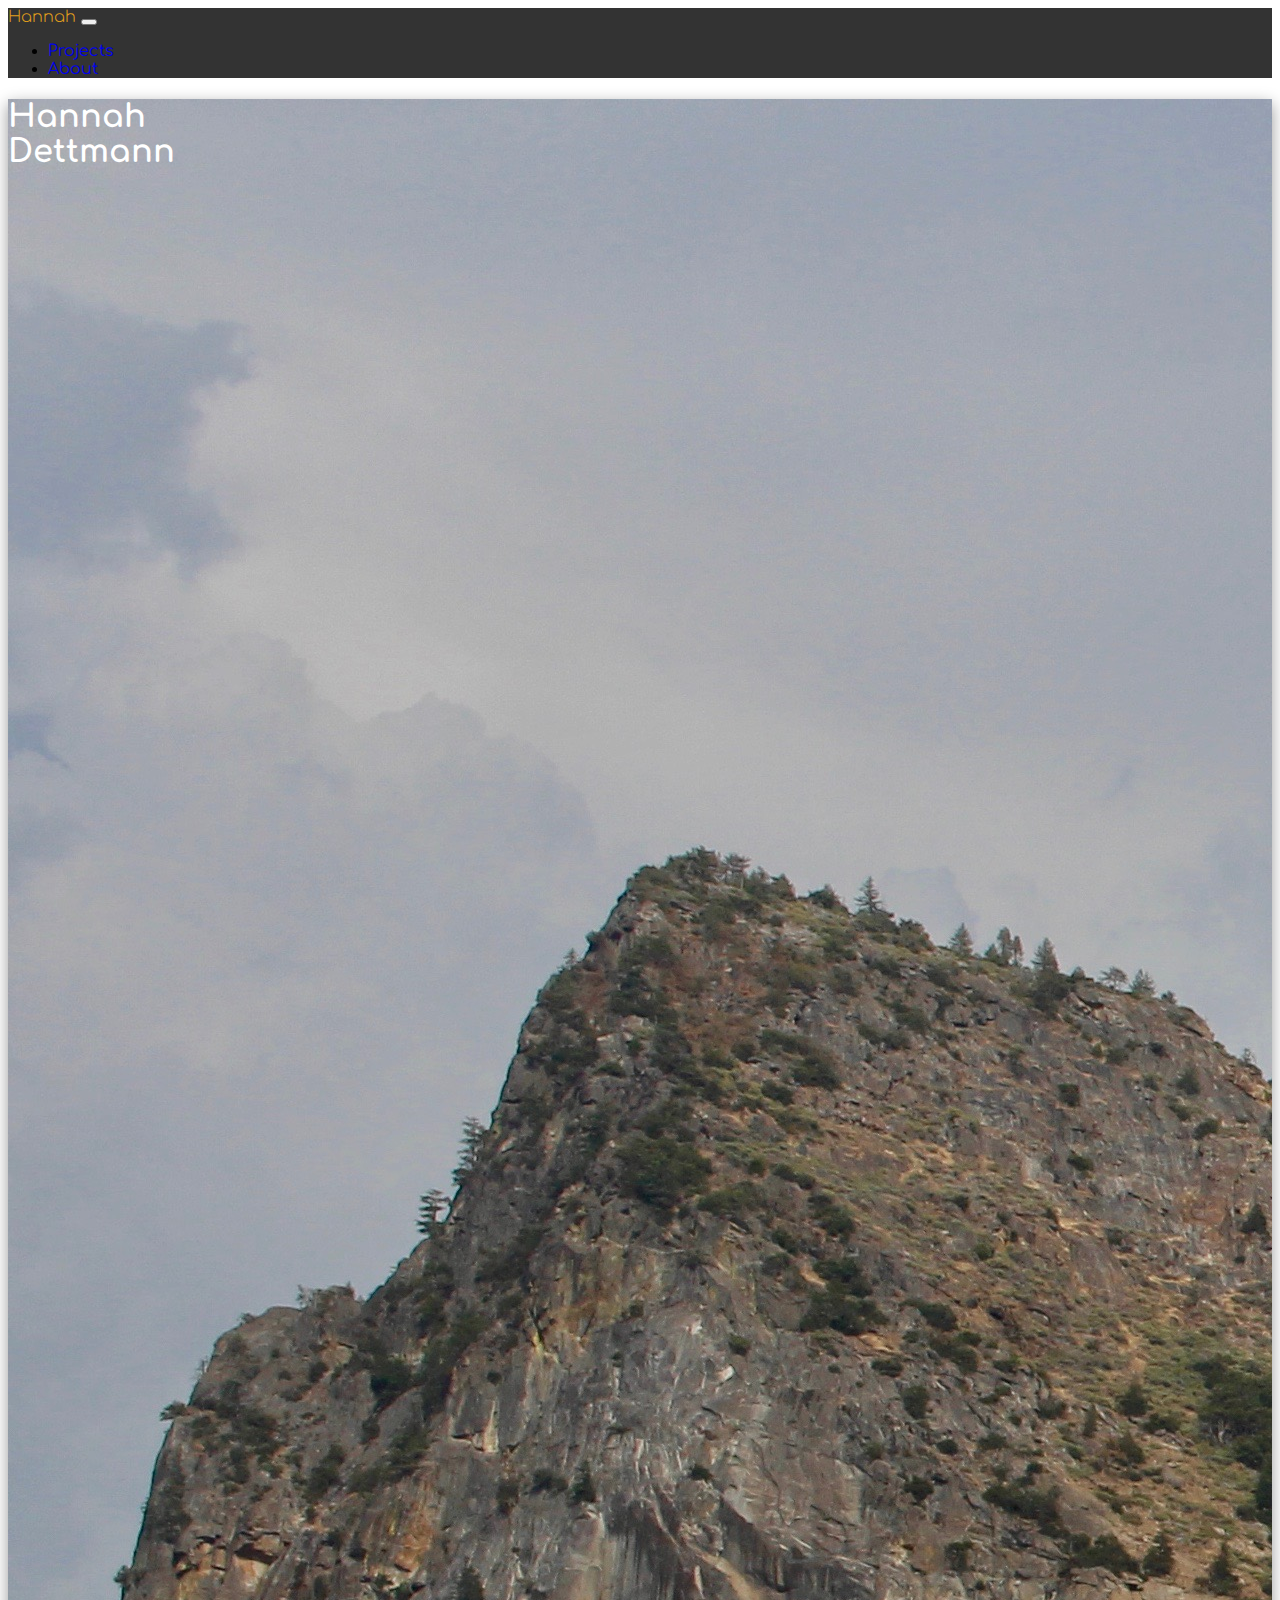
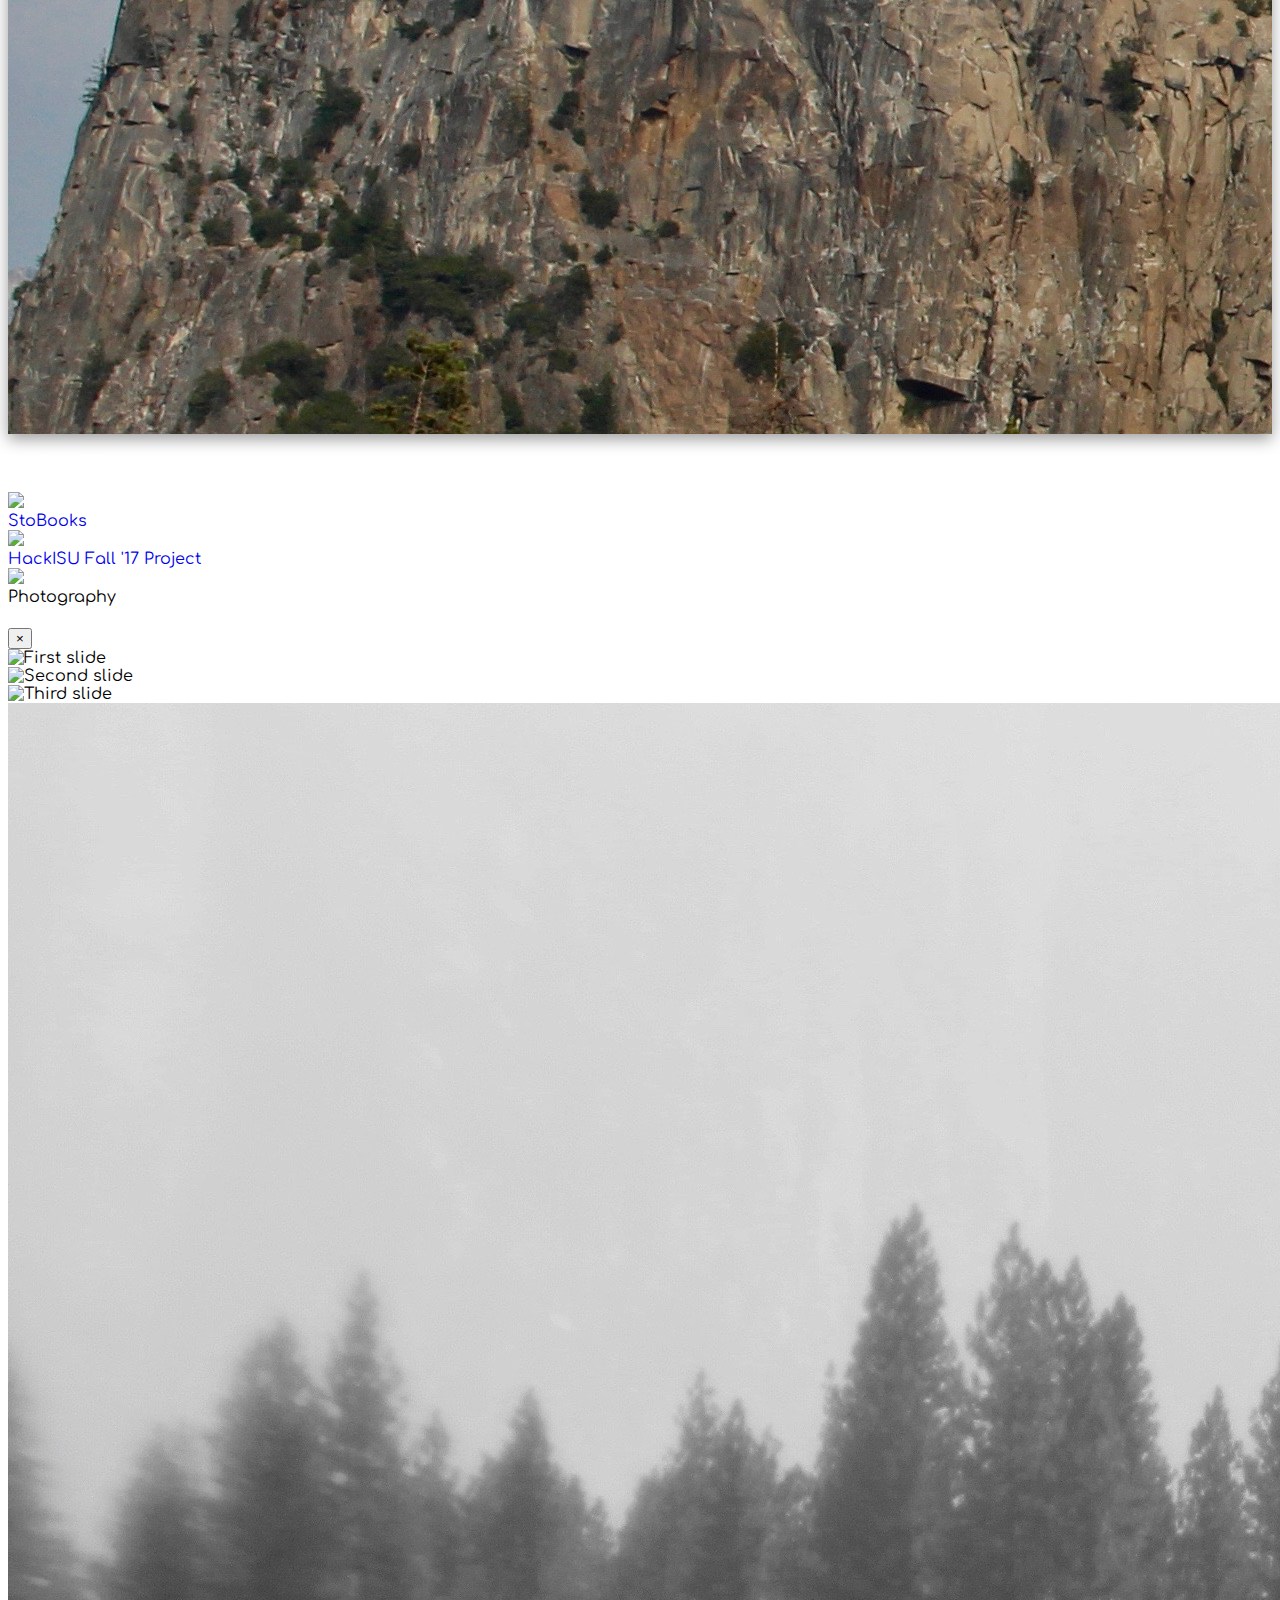
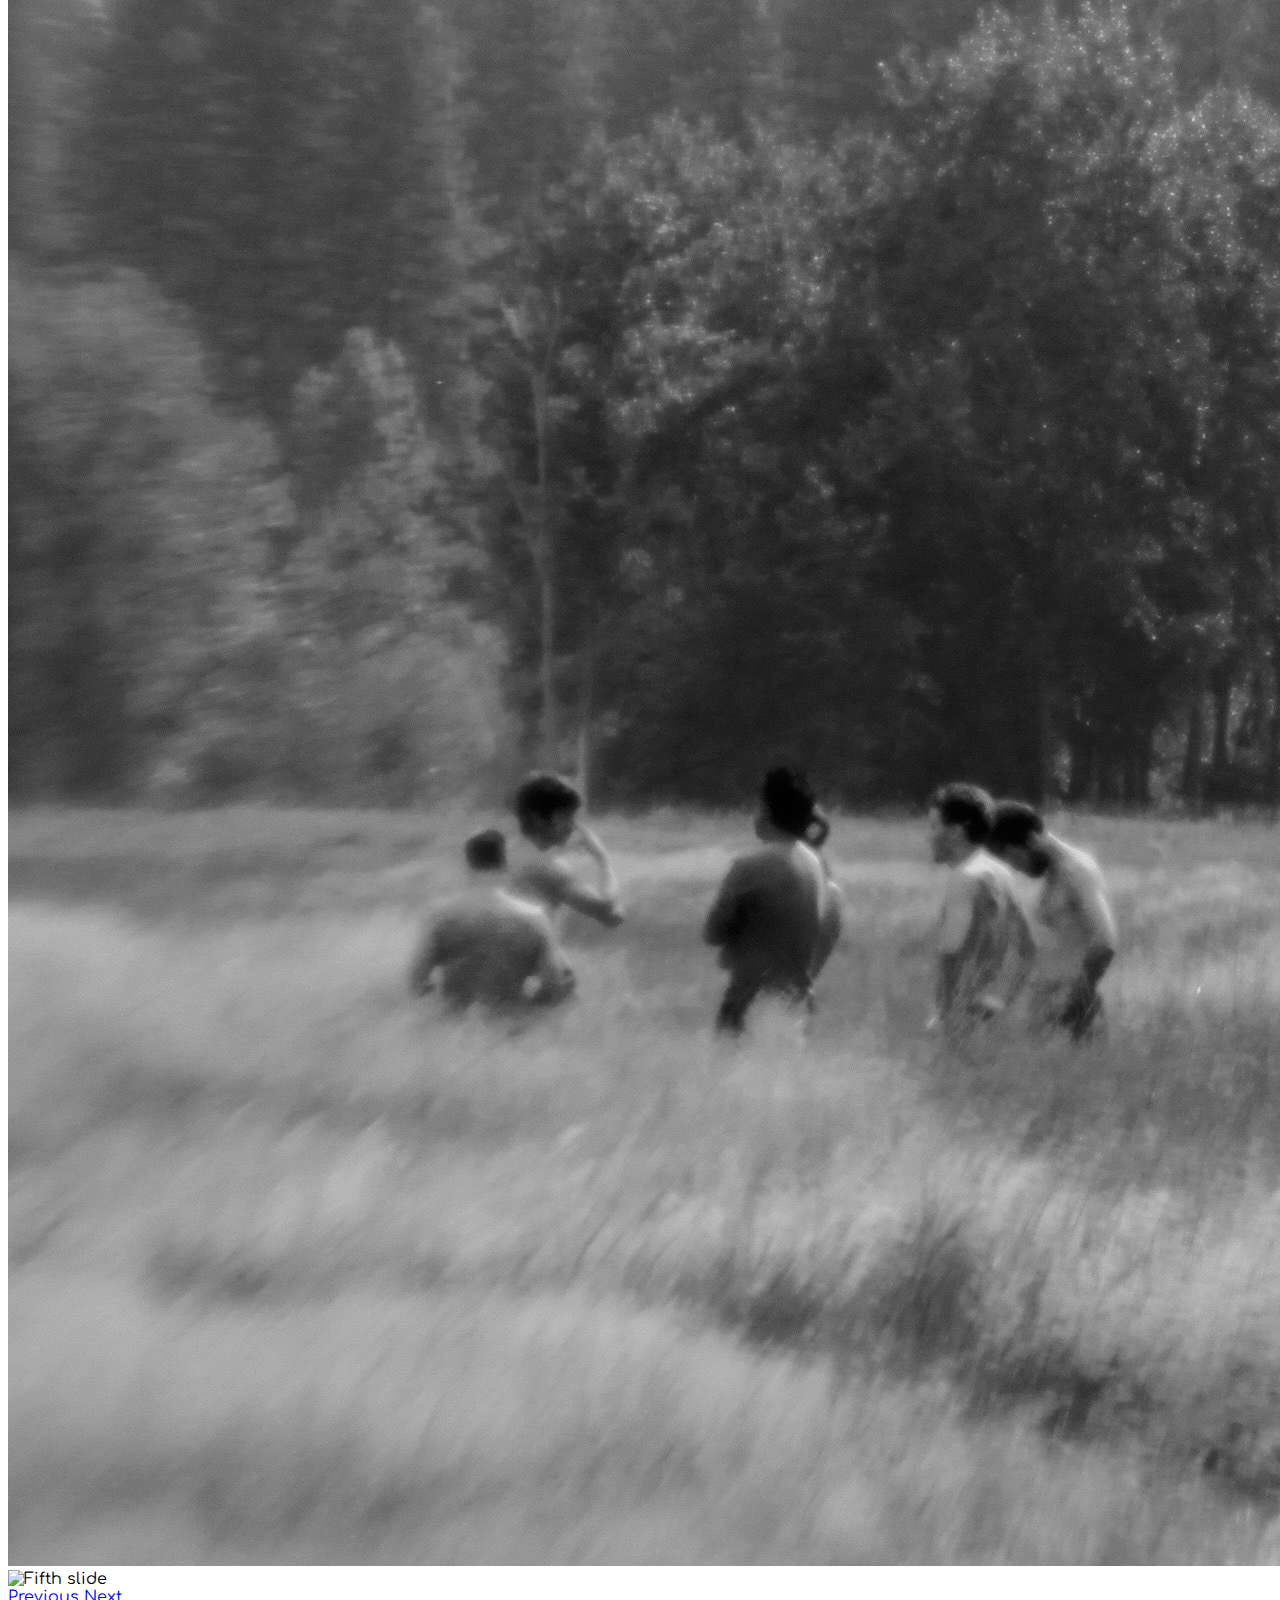
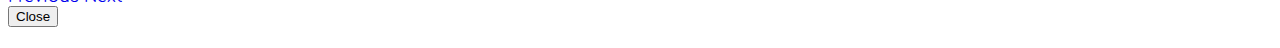
==== index.html @ 30270872 "updated header" ====
<!DOCTYPE html>
<html lang = "en">
  <head>
    <!--Browser tab-->
    <link rel=icon href="resources/img/mt.jpg"  type="image/png">
    <title>Hannah Dettmann</title>
    <!--Meta ish-->
    <meta charset="utf-8">
    <meta name="viewport" content="width=device-width, initial-scale=1, shrink-to-fit=no">
    <meta name="description" content="">
    <meta name="author" content="Hannah Dettmann">

    <!--Bootstrap-->
    <link rel="stylesheet" href="https://maxcdn.bootstrapcdn.com/bootstrap/4.0.0-beta.2/css/bootstrap.min.css" integrity="sha384-PsH8R72JQ3SOdhVi3uxftmaW6Vc51MKb0q5P2rRUpPvrszuE4W1povHYgTpBfshb" crossorigin="anonymous">
    <!--Google Fonts-->
        <link href="https://fonts.googleapis.com/css?family=Comfortaa:300,400" rel="stylesheet">
        <link href="https://fonts.googleapis.com/css?family=Roboto:100,300" rel="stylesheet">
        <link href="https://fonts.googleapis.com/css?family=Josefin+Slab" rel="stylesheet">
        <link href="https://fonts.googleapis.com/css?family=Pacifico" rel="stylesheet">
    <!--Custom styles-->
    <link href="resources/css/style.css" rel="stylesheet" type="text/css">
  </head>


<!--Navigation-->
    <nav class = "navbar navbar-expand-lg navbar-dark sticky-top">
      <a class = "navbar-brand js-scroll-trigger com" href = "#"><span class = "ole">Hannah</span></a>
      <button class="navbar-toggler" type ="button" data-toggle = "collapse" data-target="#navBarResponsive">
        <span class = "navbar-toggler-icon"></span>
      </button>

        <div class="collapse navbar-collapse" id="navBarResponsive">
          <ul class = "navbar-nav mr-auto">
            <li class = "nav-item js-scroll-trigger">
              <a class = "nav-link " href = "#section_two">Projects</a>
            </li>
            <li class = "nav-item js-scroll-trigger">
              <a class = "nav-link" href = "#section_three">About</a>
            </li>
            <!--<li class = "nav-item main-nav">
              <a class = "nav-link js-scroll-trigger" href = "#">Sign in</a>
            </li>
            <li class="nav-item dropdown">
              <a class="nav-link dropdown-toggle" href="#" id="navbarDropdown" role="button" data-toggle="dropdown">
          Account
              </a>
              <div class="dropdown-menu" aria-labelledby="navbarDropdown">
                <a class="dropdown-item js-scroll-trigger cd-signin" href="#0">Profile</a>
                <a class="dropdown-item js-scroll-trigger" href="#">Settings</a>
                <div class="dropdown-divider"></div>
                <a class="dropdown-item js-scroll-trigger" href="#">Logout</a>
              </div>
              </li>
          </ul>
          <form class="form-inline my-2 my-lg-0">
            <input class="form-control mr-sm-2" type="search" placeholder="Search books">
            <button class="btn btn-outline-warning my-2 my-sm-0" type="submit">Search</button>
          </form> -->
      </div>
    </nav>
<!--Section one-->
<header id = "masthead">
  <div class = "container">
    <div class = "row">
      <div class = "col-12">
        <h1 class = "display-4 text-center pt-4"><span class = "display-3">Hannah</span> <br /><span class="display-3">Dettmann</span></h1>
        <p class = " text-center rob py-3">
          <!--Textbook exchange made easy. <br /> Search it. Find it. Buy it.<br /> Repeat. -->
        </p>
      </div>
    </div>
  </div>
</header>
<!--Section two-->
    <section id ="section_two">
      <div class = "container">
        <h3 class = "text-center pt-5 pb-3 white-text" id = "library">Project Library</h3>
        <!--<div class = "col-12 col-md-4 pt-4">
            <ul class = "list-unstyled list-inline"> -->
              <li class = "list-inline-item py-3">
                <a href = "https://petermchoke.github.io/stoBooks/" target="_blank"><img class = " rounded-circle m-2" src = "resources/img/StoBooksLogo1.png"/><br />
                <span class = "text-secondary">StoBooks</span></a>
              </li>
              <script src="/resources/js/imgpop.js"></script>

              <!--ole guace-->
              <li class = "list-inline-item py-3">
                <a href = "http://ole-guacamole.com/" target="_blank"><img class = " rounded-circle m-2" src = "resources/img/hackISU.png"/><br />
                <span class = "text-secondary">HackISU Fall '17 Project</span></a>
              </li>
              <!--photography-->
              <li class = "list-inline-item py-3">
                <!--<a href = "" target="_blank"> -->
                  <img id="myImg" 
                       class = " rounded-circle m-2" 
                       src = "resources/img/cloud.jpg" 
                       data-toggle="modal" 
                       data-target="#exampleModal" />
                  <br />
                <span class = "text-secondary">Photography</span></a>
              </li>
                <!-- Button trigger modal 
<button type="button" class="btn btn-primary" data-toggle="modal" data-target="#exampleModal">
  Launch demo modal
</button>data-toggle="modal" data-target="#exampleModal" -->

<!-- Modal -->
<div class="modal fade" id="exampleModal" tabindex="-1" role="dialog" aria-labelledby="exampleModalLabel" aria-hidden="true">
  <div class="modal-dialog" role="document">
    <div class="modal-content">
      <div class="modal-header">
        <h5 class="modal-title" id="exampleModalLabel"> </h5>
        <button type="button" class="close" data-dismiss="modal" aria-label="Close">
          <span aria-hidden="true">&times;</span>
        </button>
      </div>
      <div class="modal-body">
       <!--<img src="resources/img/cloud.jpg" width="100%"> -->
        <div id="carouselExampleControls" class="carousel slide" data-ride="carousel">
          <div class="carousel-inner">
            <div class="carousel-item active">
              <img class="d-block w-100" src="resources/img/cloud.jpg" alt="First slide">
            </div>
            <div class="carousel-item">
              <img class="d-block w-100" src="resources/img/bw2.jpg" alt="Second slide">
            </div>
            <div class="carousel-item">
              <img class="d-block w-100" src="resources/img/bw1.jpg" alt="Third slide">
            </div>
            <div class="carousel-item">
              <img class="d-block w-100" src="resources/img/bw4.jpg" alt="Fourth slide">
            </div>
            <div class="carousel-item">
              <img class="d-block w-100" src="resources/img/bw3.jpg" alt="Fifth slide">
            </div>
          </div>
          <a class="carousel-control-prev" href="#carouselExampleControls" role="button" data-slide="prev">
            <span class="carousel-control-prev-icon" aria-hidden="true"></span>
            <span class="sr-only">Previous</span>
          </a>
          <a class="carousel-control-next" href="#carouselExampleControls" role="button" data-slide="next">
            <span class="carousel-control-next-icon" aria-hidden="true"></span>
            <span class="sr-only">Next</span>
          </a>
        </div>
<!--end of the modal body slides-->
      </div>
      <div class="modal-footer">
        <button type="button" class="btn btn-secondary" data-dismiss="modal">Close</button>
      </div>
    </div>
  </div>
</div>

            </ul>
        </div>
      </div>  
    </section>
    <section id = "section_three">
      

    </section>
    <footer>
      <div class = "container py-4 text-center">
        <div class = "row">
          <div class = "col-12 col-md-4 pt-4">
            <h4> </h4>
            <p class = "text-secondary">
              
            </p>
          </div>
          <div class = "col-12 col-md-4 pt-4">
          </div>
      </div>
    </footer>
<!--Sign up and login
    	<div class="cd-user-modal py-5"> <!-- this is the entire modal form, including the background -->
    		<!--
        <div class="cd-user-modal-container"> <!-- this is the container wrapper -->
<!--
    			<ul class="cd-switcher list-unstyled">
    				<li><a href="#0">Sign in</a></li>
    				<li><a href="#0">New account</a></li>
    			</ul>
<!--
    			<div id="cd-login"> <!-- log in form -->
<!--
    				<form class="cd-form">
    					<p class="fieldset">
    						<label class="image-replace cd-email" for="signin-email">E-mail</label>
    						<input class="full-width has-padding has-border" id="signin-email" type="email" placeholder="E-mail">
    						<span class="cd-error-message">Error message here!</span>
    					</p>

    					<p class="fieldset">
    						<label class="image-replace cd-password" for="signin-password">Password</label>
    						<input class="full-width has-padding has-border" id="signin-password" type="text"  placeholder="Password">
    						<a href="#0" class="hide-password">Hide</a>
    						<span class="cd-error-message">Error message here!</span>
    					</p>

    					<p class="fieldset">
    						<input type="checkbox" id="remember-me" checked>
    						<label for="remember-me">Remember me</label>
    					</p>

    					<p class="fieldset">
    						<input class="full-width" type="submit" value="Login">
    					</p>
    				</form>

    				<p class="cd-form-bottom-message"><a href="#0"><br />Forgot your password?</a></p>
    				<!-- <a href="#0" class="cd-close-form">Close</a> -->
<!--
    			</div> <!-- cd-login -->
<!--
    			<div id="cd-signup"> <!-- sign up form -->
<!--
    				<form class="cd-form">
    					<p class="fieldset">
    						<label class="image-replace cd-username" for="signup-username">Username</label>
    						<input class="full-width has-padding has-border" id="signup-username" type="text" placeholder="Username">
    						<span class="cd-error-message">Error message here!</span>
    					</p>

    					<p class="fieldset">
    						<label class="image-replace cd-email" for="signup-email">E-mail</label>
    						<input class="full-width has-padding has-border" id="signup-email" type="email" placeholder="E-mail">
    						<span class="cd-error-message">Error message here!</span>
    					</p>

    					<p class="fieldset">
    						<label class="image-replace cd-password" for="signup-password">Password</label>
    						<input class="full-width has-padding has-border" id="signup-password" type="text"  placeholder="Password">
    						<a href="#0" class="hide-password">Hide</a>
    						<span class="cd-error-message">Error message here!</span>
    					</p>

    					<p class="fieldset">
    						<input type="checkbox" id="accept-terms">
    						<label for="accept-terms">I agree to the <a href="#0">Terms</a></label>
    					</p>

    					<p class="fieldset">
    						<input class="full-width has-padding" type="submit" value="Create account">
    					</p>
    				</form>

    				<!-- <a href="#0" class="cd-close-form">Close</a> -->
    			</div> <!-- cd-signup -->
<!--
    			<div id="cd-reset-password"> <!-- reset password form -->
<!--
    				<p class="cd-form-message">Lost your password? Please enter your email address. You will receive a link to create a new password.</p>

    				<form class="cd-form">
    					<p class="fieldset">
    						<label class="image-replace cd-email" for="reset-email">E-mail</label>
    						<input class="full-width has-padding has-border" id="reset-email" type="email" placeholder="E-mail">
    						<span class="cd-error-message">Error message here!</span>
    					</p>

    					<p class="fieldset">
    						<input class="full-width has-padding" type="submit" value="Reset password">
    					</p>
    				</form>

    				<p class="cd-form-bottom-message"><a href="#0">Back to log-in</a></p>
    			</div> <!-- cd-reset-password -->
<!--
    			<a href="#0" class="cd-close-form">Close</a>
    		</div> <!-- cd-user-modal-container -->
    	</div> <!-- cd-user-modal -->

      
    <!-- jQuery first, then Popper.js, then Bootstrap JS -->
    <script src="https://code.jquery.com/jquery-3.2.1.slim.min.js" integrity="sha384-KJ3o2DKtIkvYIK3UENzmM7KCkRr/rE9/Qpg6aAZGJwFDMVNA/GpGFF93hXpG5KkN" crossorigin="anonymous"></script>
    <script src="https://cdnjs.cloudflare.com/ajax/libs/popper.js/1.12.3/umd/popper.min.js" integrity="sha384-vFJXuSJphROIrBnz7yo7oB41mKfc8JzQZiCq4NCceLEaO4IHwicKwpJf9c9IpFgh" crossorigin="anonymous"></script>
    <script src="https://maxcdn.bootstrapcdn.com/bootstrap/4.0.0-beta.2/js/bootstrap.min.js" integrity="sha384-alpBpkh1PFOepccYVYDB4do5UnbKysX5WZXm3XxPqe5iKTfUKjNkCk9SaVuEZflJ" crossorigin="anonymous"></script>
    <script src = "resources/js/main.js"></script>
  </body>
</html>
---- resources/css/style.css ----
/*Page-wide CSS modifications*/
html {
}

body {
  font-family: "Comfortaa";
  background-color: white;
}
a {
  text-decoration: none;
}


/*Text classes*/
.rob {
  font-family: "Roboto";
  font-weight: 300;
}
.com {
  font-family: "Comfortaa";
  font-weight: 300;
}
.cursive {
  font-family: "Pacifico";
}
.white-text {
  color:white;
}
.black-text {
  color: black;
}
.ole {
  color:  #e4a01b;
}

/*Navbar*/

@media only screen and (max-width: 992px) {
  .dropdown-item,.dropdown-menu {
    width: 150px;
  }
}
nav {
  background-color: #333333;

}
header {
  box-shadow: 0px 5px 15px rgba(0,0,0,0.4);

}
#masthead {
  color: white;
  background: /*linear-gradient(rgba(228, 160, 27,.5), rgba(0,0,0,0.4)),*/ url("../img/mt.jpg") 0% 0%/cover;
  height: 1935px;
}
#masthead p {
  font-size: 24px;
}

#section_two {
  width:100%;
  background-image: url("../img/congruent_outline.png");
}
#section_three {
  width: 100%;
  background-image: url("../img/topography.png");
}
.sell-form {
  background-color: white;
  padding: 20px;
  border-radius: 10px;
  box-shadow: 0px 0px 10px 5px rgba(0,0,0,0.1);
}
form .input-group {
  height: 40px;
}
footer {
  color: white;
  background-image: url("../img/zig zag wool.png");

}


/*Table CSS*/
caption {
  color: black;
  padding: 30px 0px;
}

table {
  box-shadow: 0px 5px 15px rgba(0,0,0,0.4);
  border-radius: 5px;
}
table td {
  padding-left: 15px;
}

.table-hover tr:hover {
  background-color: rgba(0,0,0,.4);
  color: white;
}



/* --------------------------------
Sign Up and Sign in Modals
-------------------------------- */
.cd-user-modal {
  position: fixed;
  top: 0;
  left: 0;
  width: 100%;
  height: 100%;
  background: rgba(52, 54, 66, 0.9);
  z-index: 3;
  overflow-y: auto;
  cursor: pointer;
  visibility: hidden;
  opacity: 0;
  -webkit-transition: opacity 0.3s 0, visibility 0 0.3s;
  -moz-transition: opacity 0.3s 0, visibility 0 0.3s;
  transition: opacity 0.3s 0, visibility 0 0.3s;
}
.cd-user-modal.is-visible {
  visibility: visible;
  opacity: 1;
  -webkit-transition: opacity 0.3s 0, visibility 0 0;
  -moz-transition: opacity 0.3s 0, visibility 0 0;
  transition: opacity 0.3s 0, visibility 0 0;
}
.cd-user-modal.is-visible .cd-user-modal-container {
  -webkit-transform: translateY(0);
  -moz-transform: translateY(0);
  -ms-transform: translateY(0);
  -o-transform: translateY(0);
  transform: translateY(0);
}

.cd-user-modal-container {
  position: relative;
  width: 90%;
  max-width: 600px;
  background: #FFF;
  margin: 3em auto 4em;
  cursor: auto;
  border-radius: 0.25em;
  -webkit-transform: translateY(-30px);
  -moz-transform: translateY(-30px);
  -ms-transform: translateY(-30px);
  -o-transform: translateY(-30px);
  transform: translateY(-30px);
  -webkit-transition-property: -webkit-transform;
  -moz-transition-property: -moz-transform;
  transition-property: transform;
  -webkit-transition-duration: 0.3s;
  -moz-transition-duration: 0.3s;
  transition-duration: 0.3s;
}
.cd-user-modal-container .cd-switcher::after {
  clear: both;
  content: "";
  display: table;
}
.cd-user-modal-container .cd-switcher li {
  width: 50%;
  float: left;
  text-align: center;
}
.cd-user-modal-container .cd-switcher li:first-child a {
  border-radius: .25em 0 0 0;
}
.cd-user-modal-container .cd-switcher li:last-child a {
  border-radius: 0 .25em 0 0;
}
.cd-user-modal-container .cd-switcher a {
  display: block;
  width: 100%;
  height: 50px;
  line-height: 50px;
  background: #d2d8d8;
  color: #809191;
}
.cd-user-modal-container .cd-switcher a.selected {
  background: #FFF;
  color: #505260;
}
@media only screen and (min-width: 600px) {
  .cd-user-modal-container {
    margin: 4em auto;
  }
  .cd-user-modal-container .cd-switcher a {
    height: 70px;
    line-height: 70px;
  }
}

.cd-form {
  padding: 1.4em;
}
.cd-form .fieldset {
  position: relative;
  margin: 1.4em 0;
}
.cd-form .fieldset:first-child {
  margin-top: 0;
}
.cd-form .fieldset:last-child {
  margin-bottom: 0;
}
.cd-form label {
  font-size: 14px;
  font-size: 0.875rem;
}
.cd-form label.image-replace {
  /* replace text with an icon */
  display: inline-block;
  position: absolute;
  left: 15px;
  top: 50%;
  bottom: auto;
  -webkit-transform: translateY(-50%);
  -moz-transform: translateY(-50%);
  -ms-transform: translateY(-50%);
  -o-transform: translateY(-50%);
  transform: translateY(-50%);
  height: 20px;
  width: 20px;
  overflow: hidden;
  text-indent: 100%;
  white-space: nowrap;
  color: transparent;
  text-shadow: none;
  background-repeat: no-repeat;
  background-position: 50% 0;
}
.cd-form label.cd-username {
  background-image: url("https://s3-us-west-2.amazonaws.com/s.cdpn.io/148866/cd-icon-username.svg");
}
.cd-form label.cd-email {
  background-image: url("https://s3-us-west-2.amazonaws.com/s.cdpn.io/148866/cd-icon-email.svg");
}
.cd-form label.cd-password {
  background-image: url("https://s3-us-west-2.amazonaws.com/s.cdpn.io/148866/cd-icon-password.svg");
}
.cd-form input {
  margin: 0;
  padding: 0;
  border-radius: 0.25em;
}
.cd-form input.full-width {
  width: 100%;
}
.cd-form input.has-padding {
  padding: 12px 20px 12px 50px;
}
.cd-form input.has-border {
  border: 1px solid #d2d8d8;
  -webkit-appearance: none;
  -moz-appearance: none;
  -ms-appearance: none;
  -o-appearance: none;
  appearance: none;
}
.cd-form input.has-border:focus {
  border-color: #343642;
  box-shadow: 0 0 5px rgba(52, 54, 66, 0.1);
  outline: none;
}
.cd-form input.has-error {
  border: 1px solid #d76666;
}
.cd-form input[type=password] {
  /* space left for the HIDE button */
  padding-right: 65px;
}
.cd-form input[type=submit] {
  padding: 16px 0;
  cursor: pointer;
  background: #e4a01b;
  color: #FFF;
  font-weight: bold;
  border: none;
  -webkit-appearance: none;
  -moz-appearance: none;
  -ms-appearance: none;
  -o-appearance: none;
  appearance: none;
}
.no-touch .cd-form input[type=submit]:hover, .no-touch .cd-form input[type=submit]:focus {
  background: #3599ae;
  outline: none;
}
.cd-form .hide-password {
  display: inline-block;
  position: absolute;
  right: 0;
  top: 0;
  padding: 6px 15px;
  border-left: 1px solid #d2d8d8;
  top: 50%;
  bottom: auto;
  -webkit-transform: translateY(-50%);
  -moz-transform: translateY(-50%);
  -ms-transform: translateY(-50%);
  -o-transform: translateY(-50%);
  transform: translateY(-50%);
  font-size: 14px;
  font-size: 0.875rem;
  color: #343642;
}
.cd-form .cd-error-message {
  display: inline-block;
  position: absolute;
  left: -5px;
  bottom: -35px;
  background: rgba(215, 102, 102, 0.9);
  padding: .8em;
  z-index: 2;
  color: #FFF;
  font-size: 13px;
  font-size: 0.8125rem;
  border-radius: 0.25em;
  /* prevent click and touch events */
  pointer-events: none;
  visibility: hidden;
  opacity: 0;
  -webkit-transition: opacity 0.2s 0, visibility 0 0.2s;
  -moz-transition: opacity 0.2s 0, visibility 0 0.2s;
  transition: opacity 0.2s 0, visibility 0 0.2s;
}
.cd-form .cd-error-message::after {
  /* triangle */
  content: '';
  position: absolute;
  left: 22px;
  bottom: 100%;
  height: 0;
  width: 0;
  border-bottom: 8px solid rgba(215, 102, 102, 0.9);
  border-left: 8px solid transparent;
  border-right: 8px solid transparent;
}
.cd-form .cd-error-message.is-visible {
  opacity: 1;
  visibility: visible;
  -webkit-transition: opacity 0.2s 0, visibility 0 0;
  -moz-transition: opacity 0.2s 0, visibility 0 0;
  transition: opacity 0.2s 0, visibility 0 0;
}
@media only screen and (min-width: 600px) {
  .cd-form {
    padding: 2em;
  }
  .cd-form .fieldset {
    margin: 2em 0;
  }
  .cd-form .fieldset:first-child {
    margin-top: 0;
  }
  .cd-form .fieldset:last-child {
    margin-bottom: 0;
  }
  .cd-form input.has-padding {
    padding: 16px 20px 16px 50px;
  }
  .cd-form input[type=submit] {
    padding: 16px 0;
  }
}

.cd-form-message {
  padding: 1.4em 1.4em 0;
  font-size: 14px;
  font-size: 0.875rem;
  line-height: 1.4;
  text-align: center;
}
@media only screen and (min-width: 600px) {
  .cd-form-message {
    padding: 2em 2em 0;
  }
}

.cd-form-bottom-message {
  position: absolute;
  width: 100%;
  left: 0;
  bottom: -40px;
  text-align: center;
  font-size: 14px;
  font-size: 0.875rem;
}
.cd-form-bottom-message a {
  color: #FFF;
  text-decoration: underline;
}

.cd-close-form {
  /* form X button on top right */
  display: block;
  position: absolute;
  width: 40px;
  height: 40px;
  right: 0;
  top: -40px;
  background: url("https://s3-us-west-2.amazonaws.com/s.cdpn.io/148866/cd-icon-close.svg") no-repeat center center;
  text-indent: 100%;
  white-space: nowrap;
  overflow: hidden;
}
@media only screen and (min-width: 1170px) {
  .cd-close-form {
    display: none;
  }
}

#cd-login, #cd-signup, #cd-reset-password {
  display: none;
}

#cd-login.is-selected, #cd-signup.is-selected, #cd-reset-password.is-selected {
  display: block;
}


/*Footer*/
footer img {
  height: 120px;
  width: auto;
}

footer img:hover {
  transition: all 300ms linear 0ms;
  -moz-transform: scale(1.1);
  -webkit-transform: scale(1.1);
  transform: scale(1.03);
}
footer a {
  text-decoration: none;
}

footer a:hover {
    text-decoration: none;
    color: white;
}
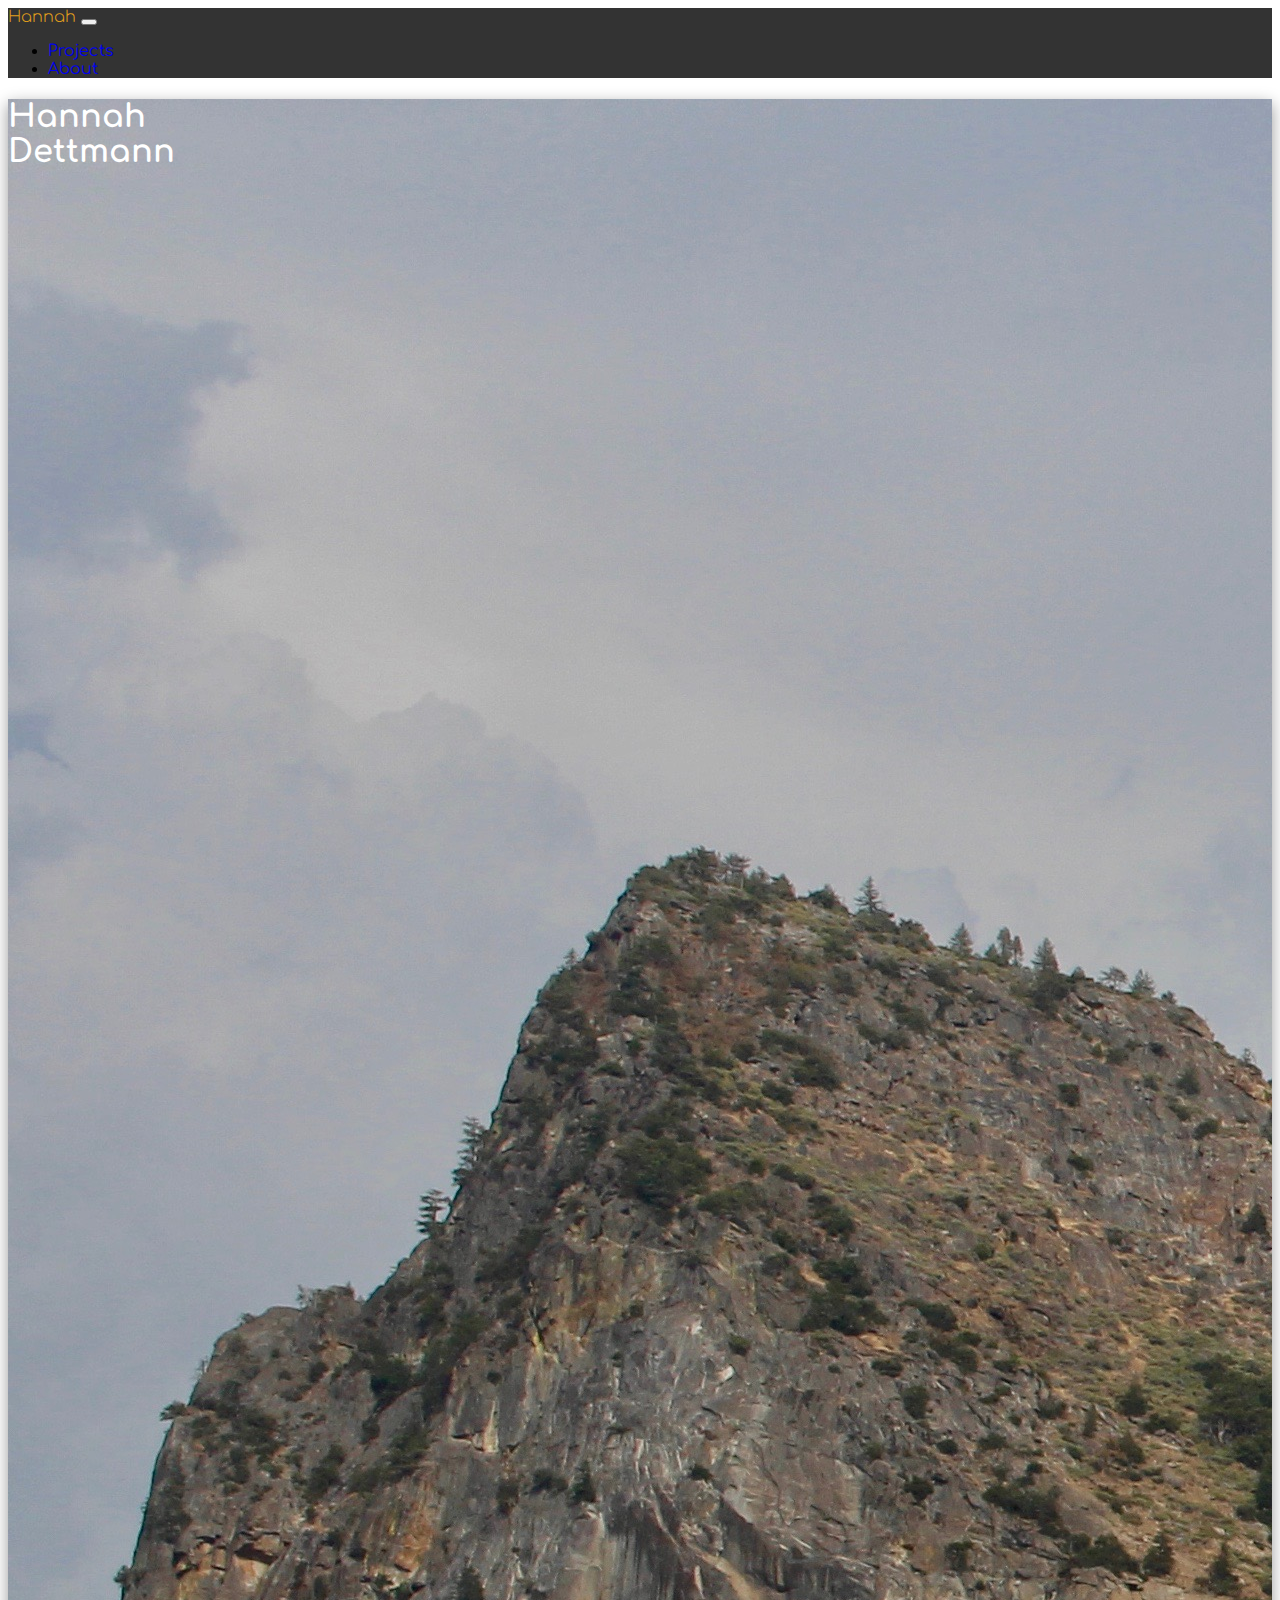
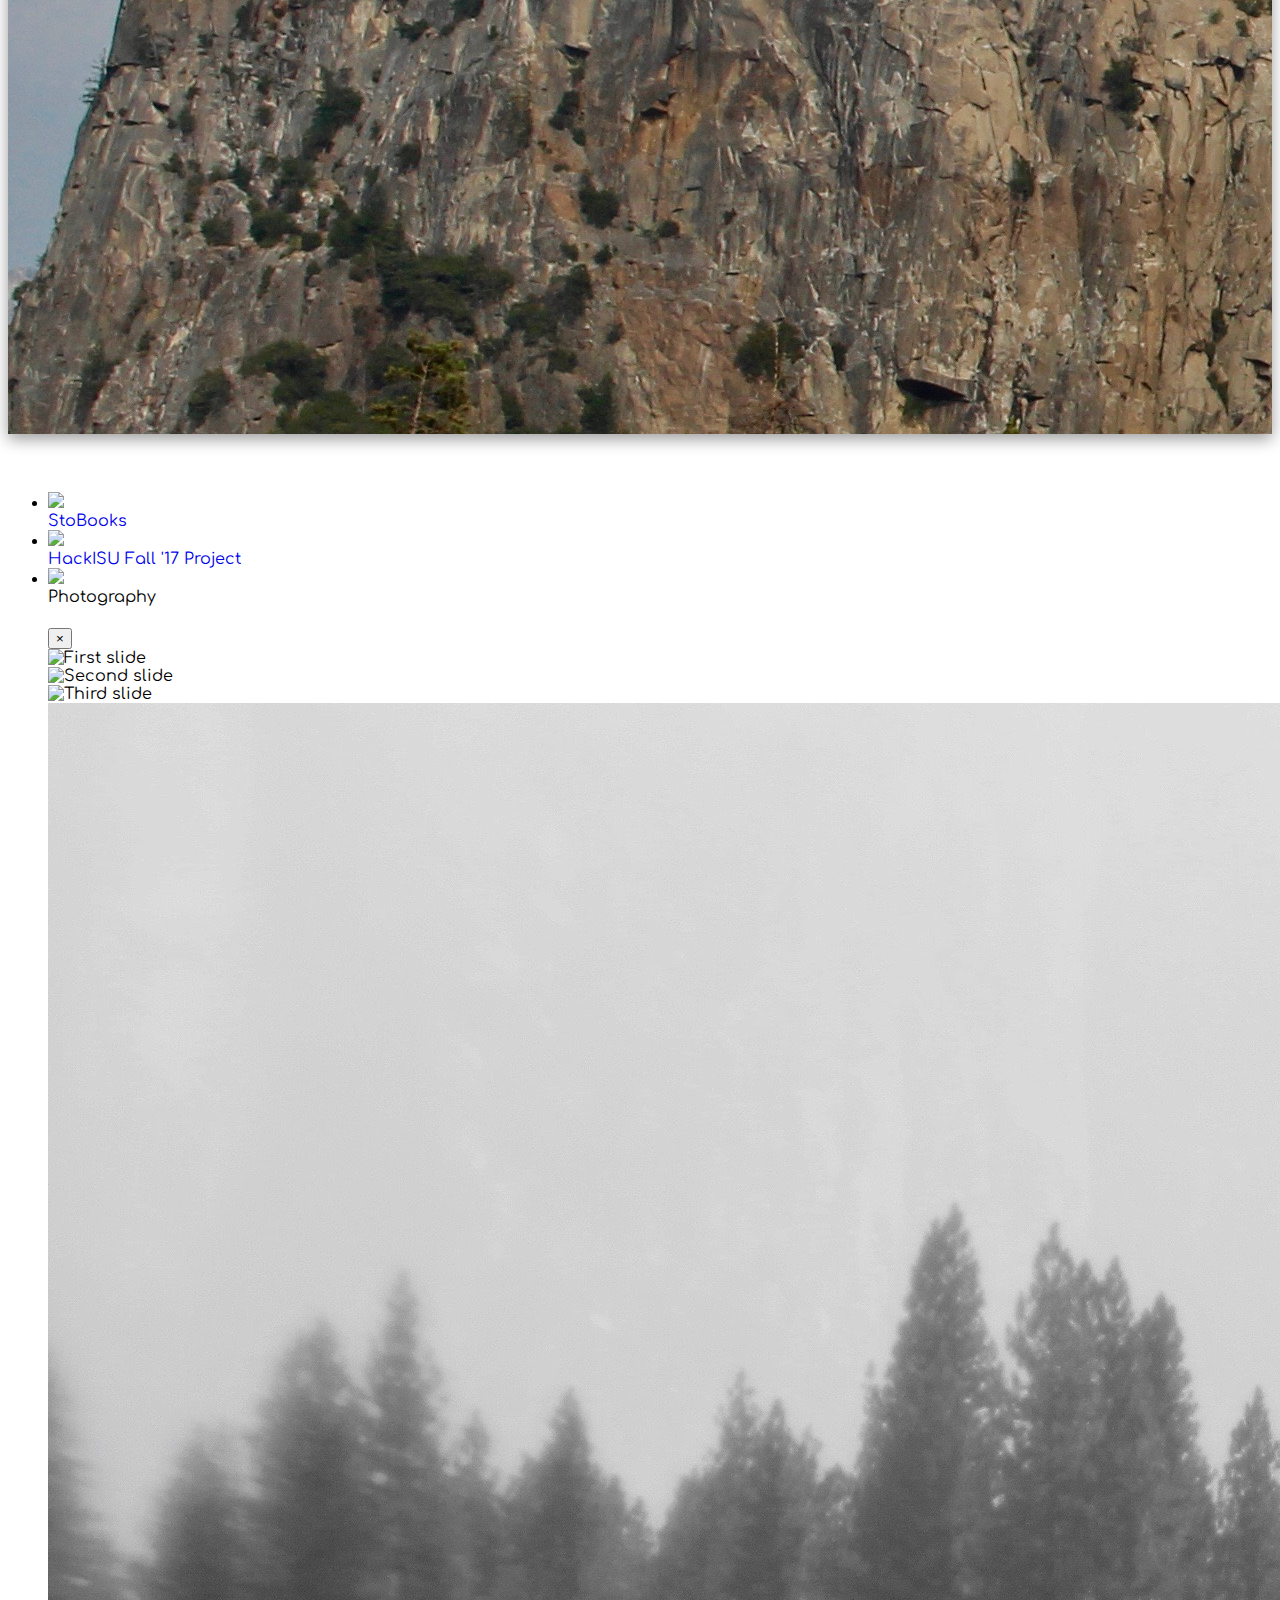
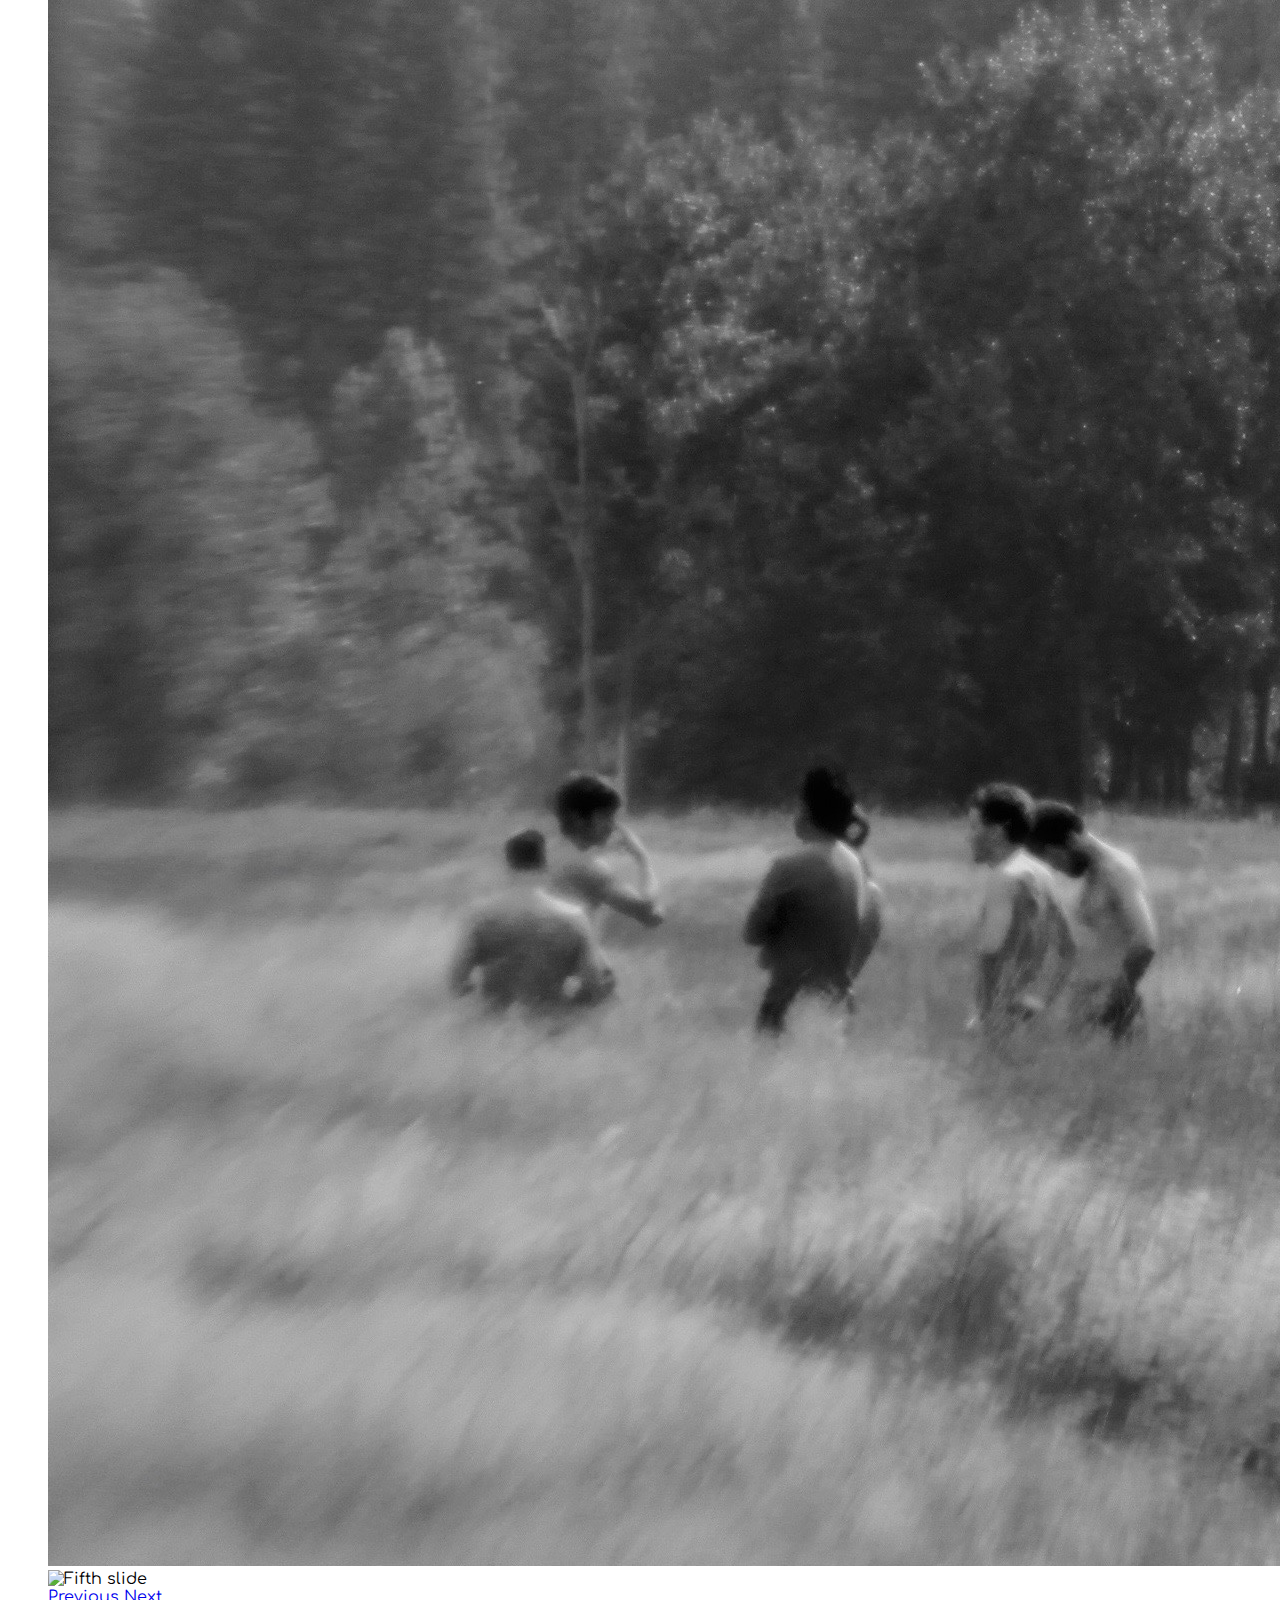
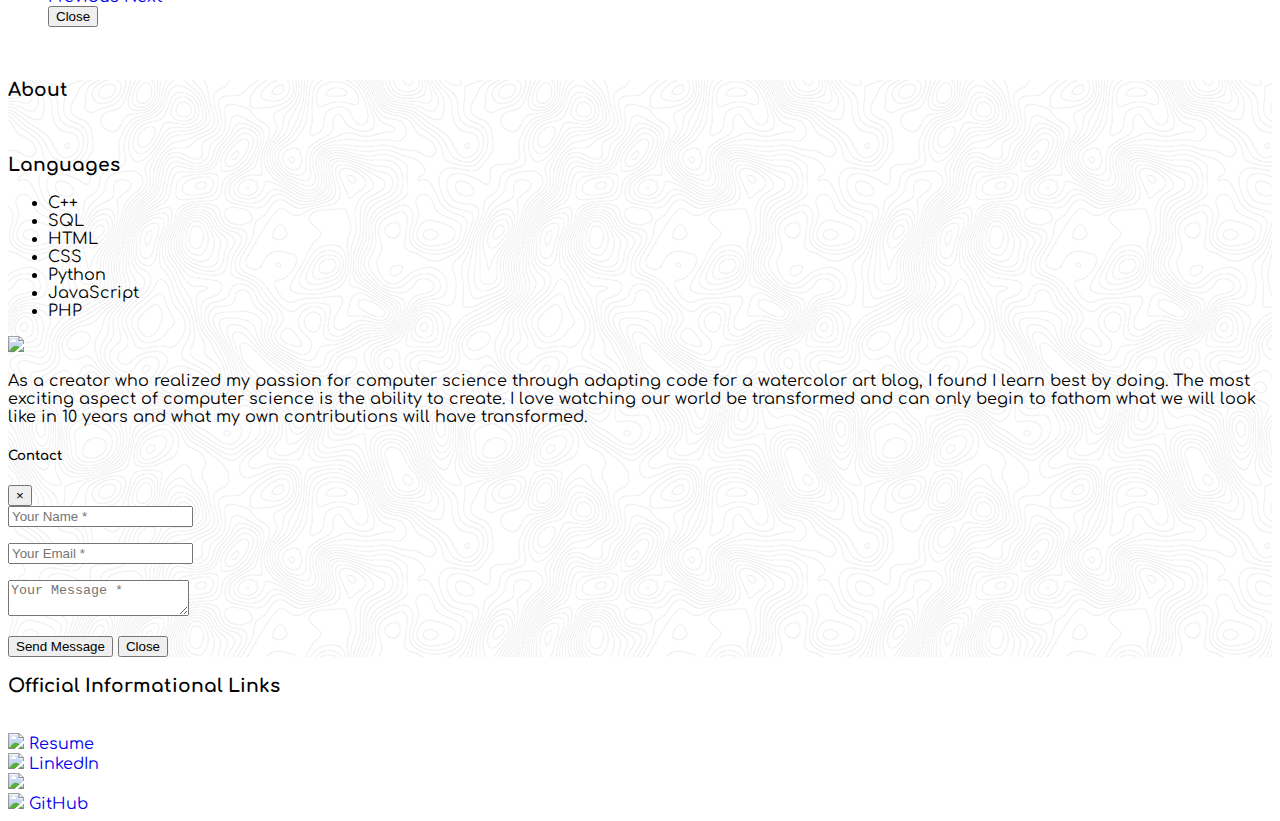
==== commit 6f648a62: "removed blank space" ====
--- a/index.html
+++ b/index.html
@@ -37,25 +37,9 @@
             <li class = "nav-item js-scroll-trigger">
               <a class = "nav-link" href = "#section_three">About</a>
             </li>
-            <!--<li class = "nav-item main-nav">
-              <a class = "nav-link js-scroll-trigger" href = "#">Sign in</a>
-            </li>
-            <li class="nav-item dropdown">
-              <a class="nav-link dropdown-toggle" href="#" id="navbarDropdown" role="button" data-toggle="dropdown">
-          Account
-              </a>
-              <div class="dropdown-menu" aria-labelledby="navbarDropdown">
-                <a class="dropdown-item js-scroll-trigger cd-signin" href="#0">Profile</a>
-                <a class="dropdown-item js-scroll-trigger" href="#">Settings</a>
-                <div class="dropdown-divider"></div>
-                <a class="dropdown-item js-scroll-trigger" href="#">Logout</a>
-              </div>
-              </li>
+            
           </ul>
-          <form class="form-inline my-2 my-lg-0">
-            <input class="form-control mr-sm-2" type="search" placeholder="Search books">
-            <button class="btn btn-outline-warning my-2 my-sm-0" type="submit">Search</button>
-          </form> -->
+         
       </div>
     </nav>
 <!--Section one-->
@@ -65,7 +49,6 @@
       <div class = "col-12">
         <h1 class = "display-4 text-center pt-4"><span class = "display-3">Hannah</span> <br /><span class="display-3">Dettmann</span></h1>
         <p class = " text-center rob py-3">
-          <!--Textbook exchange made easy. <br /> Search it. Find it. Buy it.<br /> Repeat. -->
         </p>
       </div>
     </div>
@@ -75,8 +58,8 @@
     <section id ="section_two">
       <div class = "container">
         <h3 class = "text-center pt-5 pb-3 white-text" id = "library">Project Library</h3>
-        <!--<div class = "col-12 col-md-4 pt-4">
-            <ul class = "list-unstyled list-inline"> -->
+        <!--<div class = "col-12 col-md-4 pt-4"> -->
+            <ul class = "list-unstyled list-inline"> 
               <li class = "list-inline-item py-3">
                 <a href = "https://petermchoke.github.io/stoBooks/" target="_blank"><img class = " rounded-circle m-2" src = "resources/img/StoBooksLogo1.png"/><br />
                 <span class = "text-secondary">StoBooks</span></a>
@@ -105,172 +88,162 @@
 </button>data-toggle="modal" data-target="#exampleModal" -->
 
 <!-- Modal -->
-<div class="modal fade" id="exampleModal" tabindex="-1" role="dialog" aria-labelledby="exampleModalLabel" aria-hidden="true">
-  <div class="modal-dialog" role="document">
-    <div class="modal-content">
-      <div class="modal-header">
-        <h5 class="modal-title" id="exampleModalLabel"> </h5>
-        <button type="button" class="close" data-dismiss="modal" aria-label="Close">
-          <span aria-hidden="true">&times;</span>
-        </button>
-      </div>
-      <div class="modal-body">
-       <!--<img src="resources/img/cloud.jpg" width="100%"> -->
-        <div id="carouselExampleControls" class="carousel slide" data-ride="carousel">
-          <div class="carousel-inner">
-            <div class="carousel-item active">
-              <img class="d-block w-100" src="resources/img/cloud.jpg" alt="First slide">
-            </div>
-            <div class="carousel-item">
-              <img class="d-block w-100" src="resources/img/bw2.jpg" alt="Second slide">
-            </div>
-            <div class="carousel-item">
-              <img class="d-block w-100" src="resources/img/bw1.jpg" alt="Third slide">
-            </div>
-            <div class="carousel-item">
-              <img class="d-block w-100" src="resources/img/bw4.jpg" alt="Fourth slide">
-            </div>
-            <div class="carousel-item">
-              <img class="d-block w-100" src="resources/img/bw3.jpg" alt="Fifth slide">
-            </div>
-          </div>
-          <a class="carousel-control-prev" href="#carouselExampleControls" role="button" data-slide="prev">
-            <span class="carousel-control-prev-icon" aria-hidden="true"></span>
-            <span class="sr-only">Previous</span>
-          </a>
-          <a class="carousel-control-next" href="#carouselExampleControls" role="button" data-slide="next">
-            <span class="carousel-control-next-icon" aria-hidden="true"></span>
-            <span class="sr-only">Next</span>
-          </a>
-        </div>
-<!--end of the modal body slides-->
-      </div>
-      <div class="modal-footer">
-        <button type="button" class="btn btn-secondary" data-dismiss="modal">Close</button>
-      </div>
-    </div>
-  </div>
-</div>
-
+              <div class="modal fade" id="exampleModal" tabindex="-1" role="dialog" aria-labelledby="exampleModalLabel" aria-hidden="true">
+                <div class="modal-dialog" role="document">
+                  <div class="modal-content">
+                    <div class="modal-header">
+                      <h5 class="modal-title" id="exampleModalLabel"> </h5>
+                      <button type="button" class="close" data-dismiss="modal" aria-label="Close">
+                        <span aria-hidden="true">&times;</span>
+                      </button>
+                    </div>
+                    <div class="modal-body">
+                     <!--<img src="resources/img/cloud.jpg" width="100%"> -->
+                      <div id="carouselExampleControls" class="carousel slide" data-ride="carousel">
+                        <div class="carousel-inner">
+                          <div class="carousel-item active">
+                            <img class="d-block w-100" src="resources/img/cloud.jpg" alt="First slide">
+                          </div>
+                          <div class="carousel-item">
+                            <img class="d-block w-100" src="resources/img/bw2.jpg" alt="Second slide">
+                          </div>
+                          <div class="carousel-item">
+                            <img class="d-block w-100" src="resources/img/bw1.jpg" alt="Third slide">
+                          </div>
+                          <div class="carousel-item">
+                            <img class="d-block w-100" src="resources/img/bw4.jpg" alt="Fourth slide">
+                          </div>
+                          <div class="carousel-item">
+                            <img class="d-block w-100" src="resources/img/bw3.jpg" alt="Fifth slide">
+                          </div>
+                        </div>
+                        <a class="carousel-control-prev" href="#carouselExampleControls" role="button" data-slide="prev">
+                          <span class="carousel-control-prev-icon" aria-hidden="true"></span>
+                          <span class="sr-only">Previous</span>
+                        </a>
+                        <a class="carousel-control-next" href="#carouselExampleControls" role="button" data-slide="next">
+                          <span class="carousel-control-next-icon" aria-hidden="true"></span>
+                          <span class="sr-only">Next</span>
+                        </a>
+                      </div>
+              <!--end of the modal body slides-->
+                    </div>
+                    <div class="modal-footer">
+                      <button type="button" class="btn btn-secondary" data-dismiss="modal">Close</button>
+                    </div>
+                  </div>
+                </div>
+              </div>
+              <!-- end of modal-->
             </ul>
         </div>
       </div>  
+      <br>
     </section>
+    <!--section three-->
     <section id = "section_three">
-      
-
+      <h3 class = "text-center pt-5 pb-3 black-text" id = "about">About</h3>
+      <br>
+        <div class="container">
+          <div class="row">
+            <div class="col-sm"  id="langs">
+              <h3>Languages</h3>
+                <ul>
+                  <li>C++</li>
+                  <li>SQL</li>
+                  <li>HTML</li>
+                  <li>CSS</li>
+                  <li>Python</li>
+                  <li>JavaScript</li>
+                  <li>PHP</li>
+                </ul> 
+            </div>
+            <div class="col-sm">
+               <img src="resources/img/han.jpg" class="rounded" id="iconic">
+            </div>
+            <div class="col-sm">
+              <p> As a creator who realized my passion for computer science through adapting code 
+              for a watercolor art blog, I found I learn best by doing. The most exciting aspect
+               of computer science is the ability to create. I love watching our world be transformed 
+               and can only begin to fathom what we will look like in 10 years and what 
+               my own contributions will have transformed.   
+              </p>
+            </div>
+          </div>
+
+        
+        <!--beginning of modal-->
+        <div class="modal fade" id="exampleModal2" tabindex="-1" role="dialog" aria-labelledby="exampleModalLabel" aria-hidden="true">
+          <div class="modal-dialog" role="document">
+            <div class="modal-content">
+              <div class="modal-header">
+                <h5 class="modal-title">Contact</h5>
+                <button type="button" class="close" data-dismiss="modal" aria-label="Close">
+                  <span aria-hidden="true">&times;</span>
+                </button>
+              </div>
+              <div class="modal-body">
+            <!-- popup contact form-->
+              <form id="contactForm" name="sentMessage" novalidate>
+                  <div class="row">
+                    <div class="col-md-6">
+                      <div class="form-group">
+                        <input class="form-control" id="name" type="text" placeholder="Your Name *" required data-validation-required-message="Please enter your name.">
+                        <p class="help-block text-danger"></p>
+                      </div>
+                      <div class="form-group">
+                        <input class="form-control" id="email" type="email" placeholder="Your Email *" required data-validation-required-message="Please enter your email address.">
+                        <p class="help-block text-danger"></p>
+                      </div>
+                    </div>
+                    <div class="col-md-6">
+                      <div class="form-group">
+                        <textarea class="form-control" id="message" placeholder="Your Message *" required data-validation-required-message="Please enter a message."></textarea>
+                        <p class="help-block text-danger"></p>
+                      </div>
+                    </div>
+                    <div class="clearfix"></div>
+                    <div class="col-lg-12 text-center">
+                    </div>
+                  </div>
+                </form>
+              </div>
+              <div class="modal-footer">
+                <button type="button" class="btn btn-primary">Send Message</button>
+                <button type="button" class="btn btn-secondary" data-dismiss="modal">Close</button>
+              </div>
+            </div>
+          </div>
+        </div>
+        <!-- end of modal-->
     </section>
     <footer>
-      <div class = "container py-4 text-center">
-        <div class = "row">
-          <div class = "col-12 col-md-4 pt-4">
-            <h4> </h4>
-            <p class = "text-secondary">
-              
-            </p>
-          </div>
-          <div class = "col-12 col-md-4 pt-4">
-          </div>
+      <div class="container py-4 text-center">
+        <h3 class = "text-center pt-5 pb-3 black-text" id = "officalLinks">Official Informational Links</h3>
+      </br>
+        <div class="row">
+          <div class="col">
+              <a href = "https://drive.google.com/file/d/1D2cmZdvP0mg0H5uPskBV_aPhM0UXG1rz/view?usp=sharing" target="_blank">
+              <img src="resources/img/icons/res.png" id="iconPic" data-toggle="modal">
+              <span class = "text-secondary">Resume</span></a>
+          </div>
+          <div class="col-sm">
+            <a href = "https://www.linkedin.com/in/hannah-dettmann/" target="_blank">
+            <img src="resources/img/icons/lin.png" id="iconPic" data-toggle="modal">
+            <span class = "text-secondary">LinkedIn</span></a>
+          </div>
+          <div class="col-sm">
+            <img src="resources/img/icons/email.png" data-toggle="modal" data-target="#exampleModal2">
+            <span class = "text-secondary">Contact</span>
+          </div>
+          <div class="col-sm">
+           <a href = "https://github.com/dettma1" target="_blank">
+            <img src="resources/img/icons/github.png" id="iconPic" data-toggle="modal">
+            <span class = "text-secondary">GitHub</span></a> 
+          </div>
+        </div>
       </div>
     </footer>
-<!--Sign up and login
-    	<div class="cd-user-modal py-5"> <!-- this is the entire modal form, including the background -->
-    		<!--
-        <div class="cd-user-modal-container"> <!-- this is the container wrapper -->
-<!--
-    			<ul class="cd-switcher list-unstyled">
-    				<li><a href="#0">Sign in</a></li>
-    				<li><a href="#0">New account</a></li>
-    			</ul>
-<!--
-    			<div id="cd-login"> <!-- log in form -->
-<!--
-    				<form class="cd-form">
-    					<p class="fieldset">
-    						<label class="image-replace cd-email" for="signin-email">E-mail</label>
-    						<input class="full-width has-padding has-border" id="signin-email" type="email" placeholder="E-mail">
-    						<span class="cd-error-message">Error message here!</span>
-    					</p>
-
-    					<p class="fieldset">
-    						<label class="image-replace cd-password" for="signin-password">Password</label>
-    						<input class="full-width has-padding has-border" id="signin-password" type="text"  placeholder="Password">
-    						<a href="#0" class="hide-password">Hide</a>
-    						<span class="cd-error-message">Error message here!</span>
-    					</p>
-
-    					<p class="fieldset">
-    						<input type="checkbox" id="remember-me" checked>
-    						<label for="remember-me">Remember me</label>
-    					</p>
-
-    					<p class="fieldset">
-    						<input class="full-width" type="submit" value="Login">
-    					</p>
-    				</form>
-
-    				<p class="cd-form-bottom-message"><a href="#0"><br />Forgot your password?</a></p>
-    				<!-- <a href="#0" class="cd-close-form">Close</a> -->
-<!--
-    			</div> <!-- cd-login -->
-<!--
-    			<div id="cd-signup"> <!-- sign up form -->
-<!--
-    				<form class="cd-form">
-    					<p class="fieldset">
-    						<label class="image-replace cd-username" for="signup-username">Username</label>
-    						<input class="full-width has-padding has-border" id="signup-username" type="text" placeholder="Username">
-    						<span class="cd-error-message">Error message here!</span>
-    					</p>
-
-    					<p class="fieldset">
-    						<label class="image-replace cd-email" for="signup-email">E-mail</label>
-    						<input class="full-width has-padding has-border" id="signup-email" type="email" placeholder="E-mail">
-    						<span class="cd-error-message">Error message here!</span>
-    					</p>
-
-    					<p class="fieldset">
-    						<label class="image-replace cd-password" for="signup-password">Password</label>
-    						<input class="full-width has-padding has-border" id="signup-password" type="text"  placeholder="Password">
-    						<a href="#0" class="hide-password">Hide</a>
-    						<span class="cd-error-message">Error message here!</span>
-    					</p>
-
-    					<p class="fieldset">
-    						<input type="checkbox" id="accept-terms">
-    						<label for="accept-terms">I agree to the <a href="#0">Terms</a></label>
-    					</p>
-
-    					<p class="fieldset">
-    						<input class="full-width has-padding" type="submit" value="Create account">
-    					</p>
-    				</form>
-
-    				<!-- <a href="#0" class="cd-close-form">Close</a> -->
-    			</div> <!-- cd-signup -->
-<!--
-    			<div id="cd-reset-password"> <!-- reset password form -->
-<!--
-    				<p class="cd-form-message">Lost your password? Please enter your email address. You will receive a link to create a new password.</p>
-
-    				<form class="cd-form">
-    					<p class="fieldset">
-    						<label class="image-replace cd-email" for="reset-email">E-mail</label>
-    						<input class="full-width has-padding has-border" id="reset-email" type="email" placeholder="E-mail">
-    						<span class="cd-error-message">Error message here!</span>
-    					</p>
-
-    					<p class="fieldset">
-    						<input class="full-width has-padding" type="submit" value="Reset password">
-    					</p>
-    				</form>
-
-    				<p class="cd-form-bottom-message"><a href="#0">Back to log-in</a></p>
-    			</div> <!-- cd-reset-password -->
-<!--
-    			<a href="#0" class="cd-close-form">Close</a>
-    		</div> <!-- cd-user-modal-container -->
-    	</div> <!-- cd-user-modal -->
 
       
     <!-- jQuery first, then Popper.js, then Bootstrap JS -->
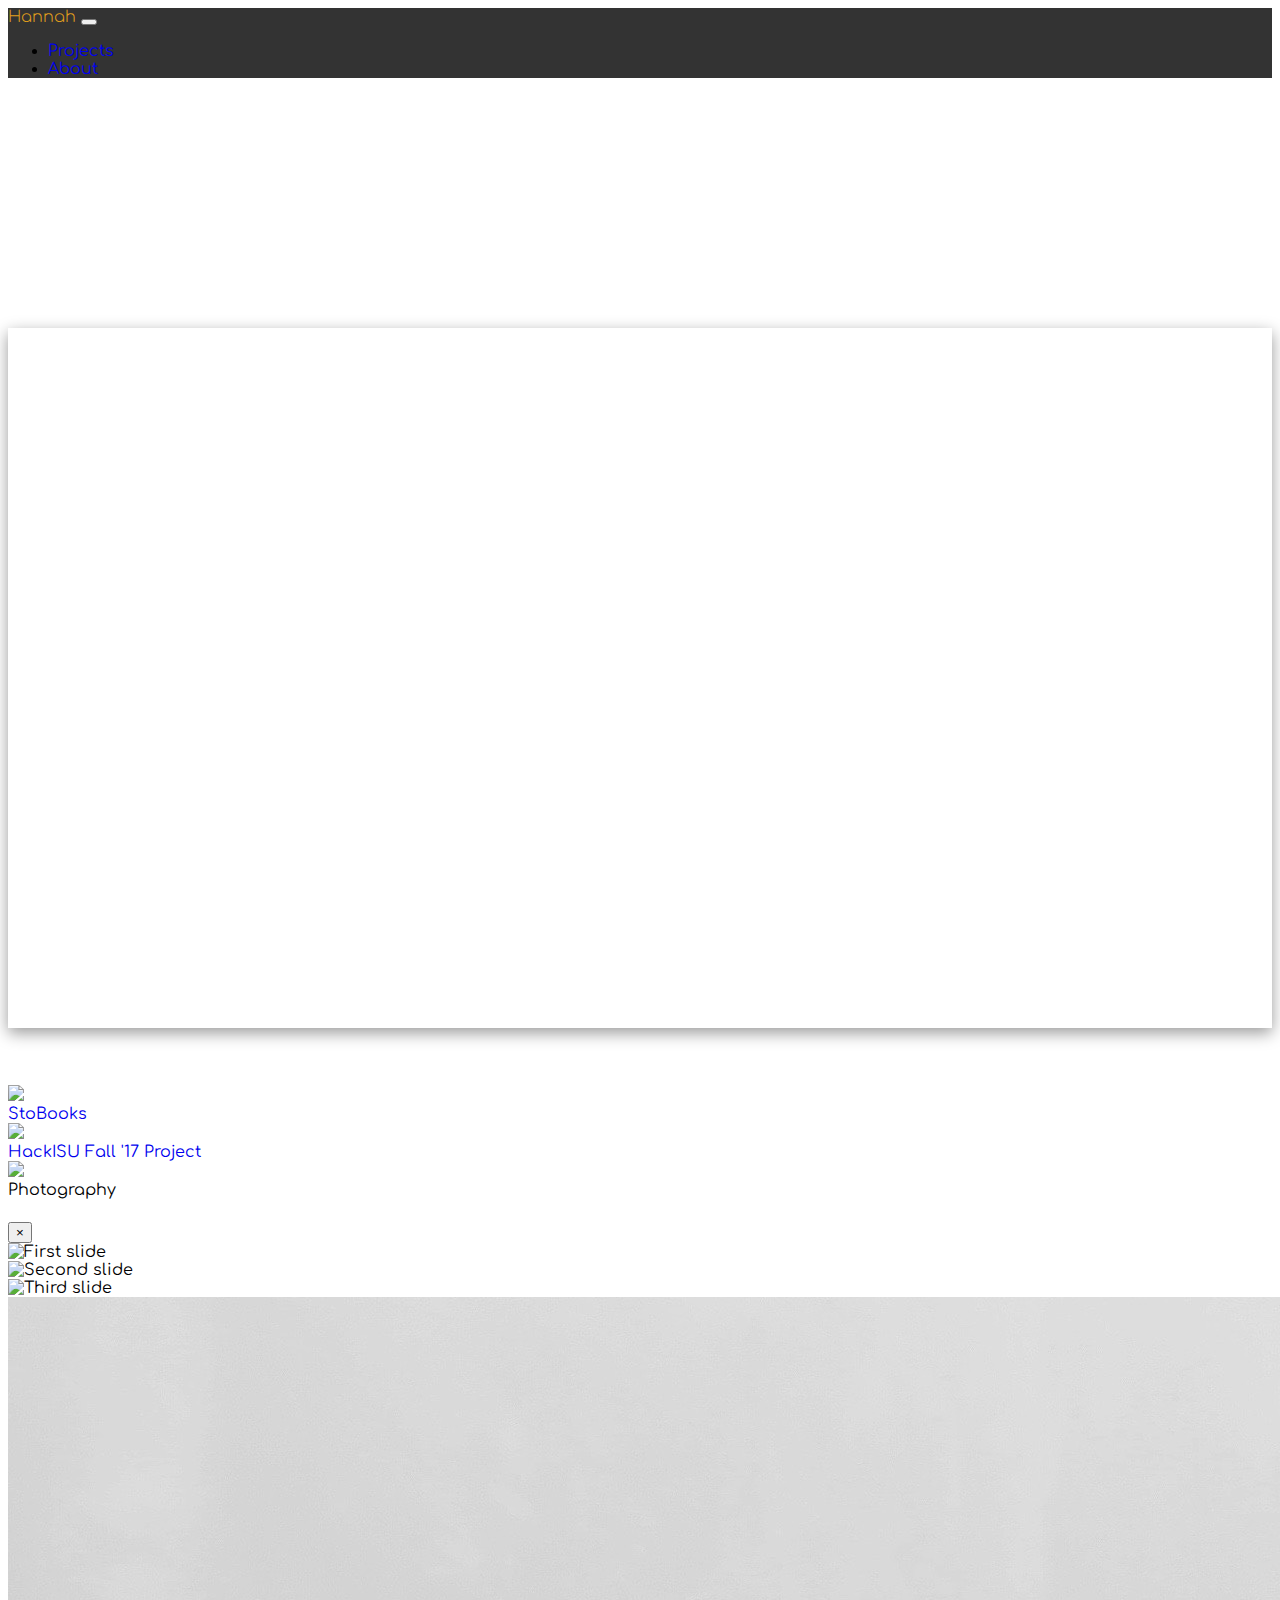
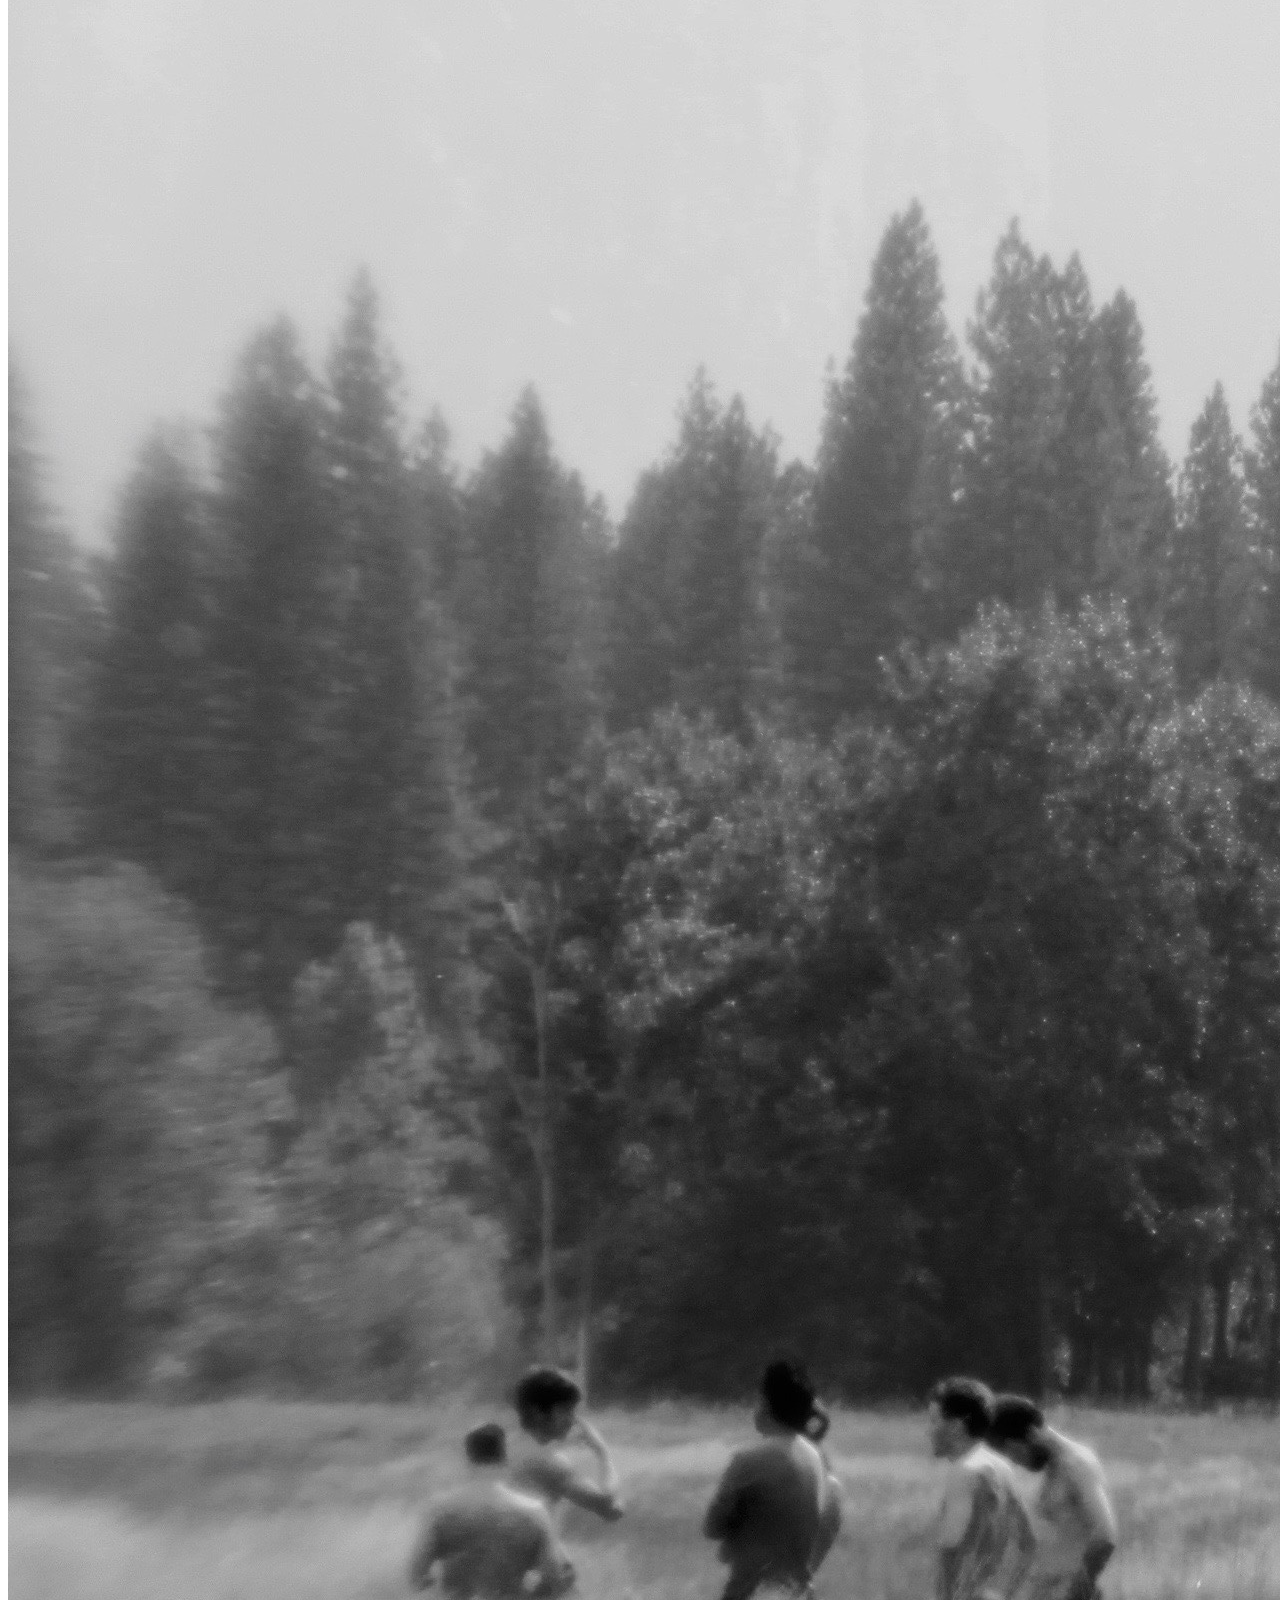
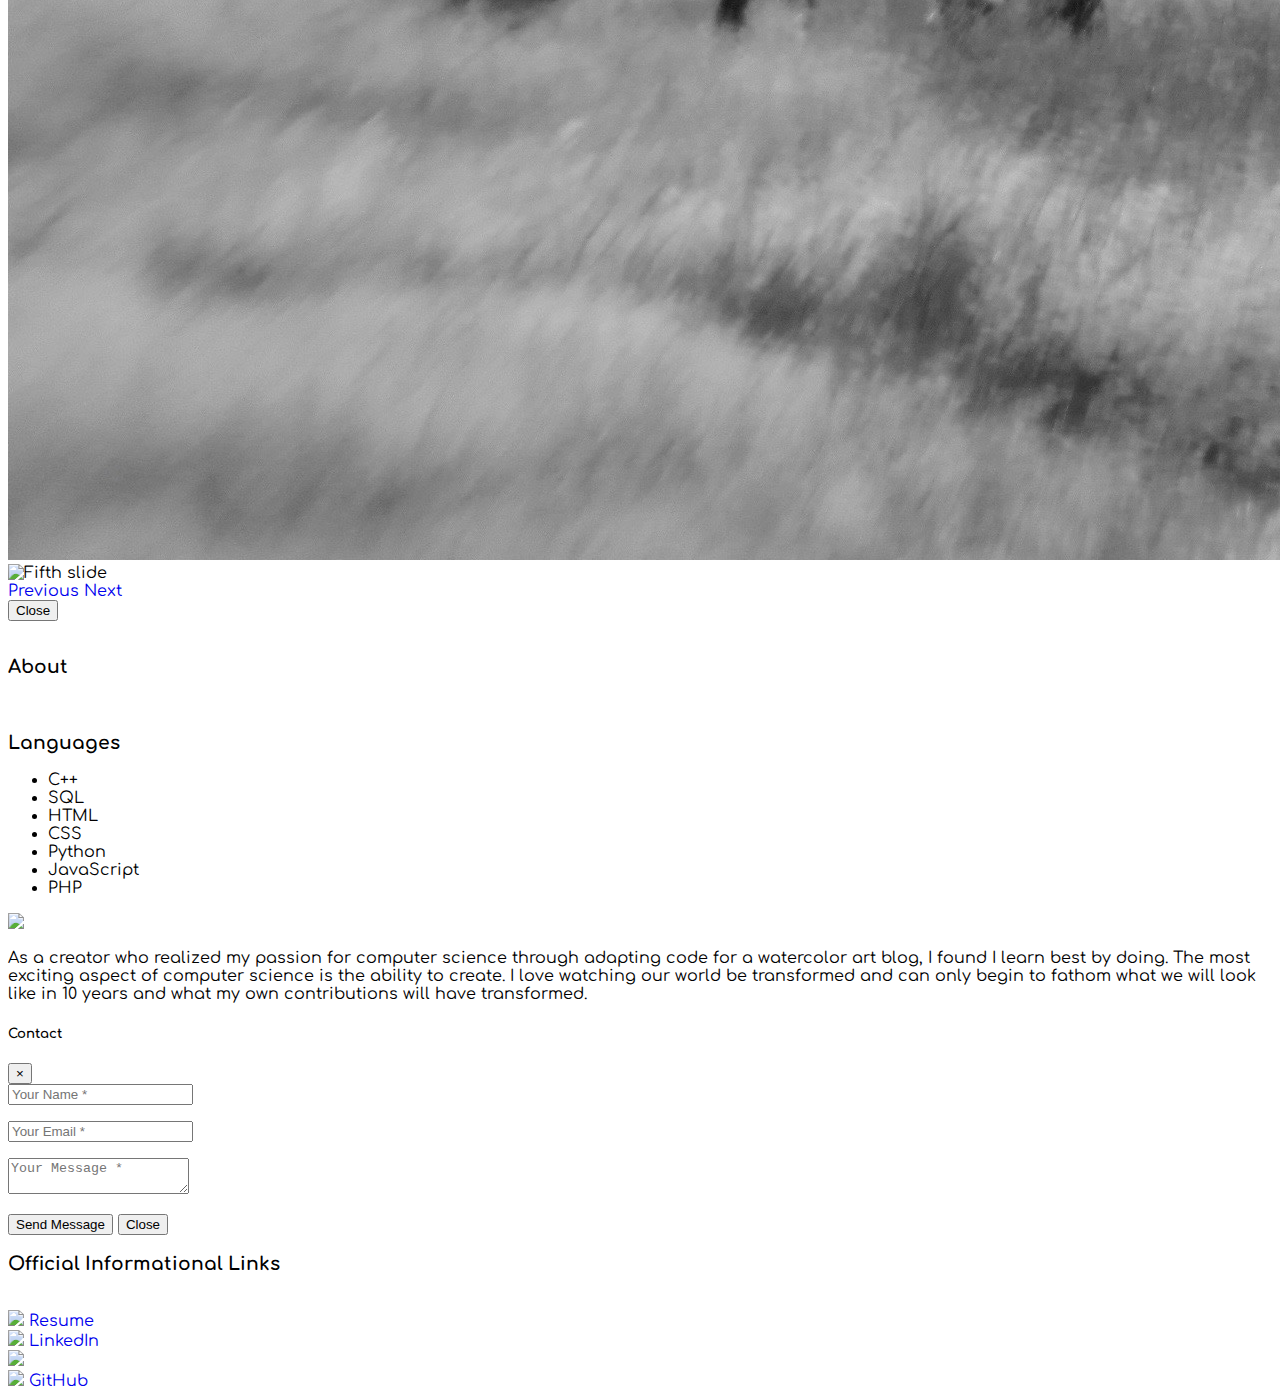
==== commit 75aef8ff: "added a new closing div" ====
--- a/index.html
+++ b/index.html
@@ -59,29 +59,32 @@
       <div class = "container">
         <h3 class = "text-center pt-5 pb-3 white-text" id = "library">Project Library</h3>
         <!--<div class = "col-12 col-md-4 pt-4"> -->
-            <ul class = "list-unstyled list-inline"> 
-              <li class = "list-inline-item py-3">
+            <div class = "row"> 
+            <div class="col" id="proj">
                 <a href = "https://petermchoke.github.io/stoBooks/" target="_blank"><img class = " rounded-circle m-2" src = "resources/img/StoBooksLogo1.png"/><br />
                 <span class = "text-secondary">StoBooks</span></a>
-              </li>
+            </div>
+
               <script src="/resources/js/imgpop.js"></script>
 
               <!--ole guace-->
-              <li class = "list-inline-item py-3">
+              <div class="col" id="proj">
                 <a href = "http://ole-guacamole.com/" target="_blank"><img class = " rounded-circle m-2" src = "resources/img/hackISU.png"/><br />
                 <span class = "text-secondary">HackISU Fall '17 Project</span></a>
-              </li>
+            </div>
               <!--photography-->
-              <li class = "list-inline-item py-3">
+              <div class="col" id="proj">
                 <!--<a href = "" target="_blank"> -->
                   <img id="myImg" 
                        class = " rounded-circle m-2" 
                        src = "resources/img/cloud.jpg" 
                        data-toggle="modal" 
                        data-target="#exampleModal" />
-                  <br />
+                       <br>
                 <span class = "text-secondary">Photography</span></a>
-              </li>
+            </div>
+          </div>
+        </div>
                 <!-- Button trigger modal 
 <button type="button" class="btn btn-primary" data-toggle="modal" data-target="#exampleModal">
   Launch demo modal
@@ -160,6 +163,7 @@
             </div>
             <div class="col-sm">
                <img src="resources/img/han.jpg" class="rounded" id="iconic">
+               <br>
             </div>
             <div class="col-sm">
               <p> As a creator who realized my passion for computer science through adapting code 
--- a/resources/css/style.css
+++ b/resources/css/style.css
@@ -46,25 +46,50 @@
 }
 header {
   box-shadow: 0px 5px 15px rgba(0,0,0,0.4);
-
-}
+}
+
+.rounded-circle {
+  height: 100px;
+}
+
 #masthead {
   color: white;
-  background: /*linear-gradient(rgba(228, 160, 27,.5), rgba(0,0,0,0.4)),*/ url("../img/mt.jpg") 0% 0%/cover;
-  height: 1935px;
+  background: /*linear-gradient(rgba(228, 160, 27,.5), rgba(0,0,0,0.4)),*/ url("../img/mt3.jpg") 0% 0%/cover;
+  height: 700px;
 }
 #masthead p {
   font-size: 24px;
 }
 
+.col-12{
+  margin-top: 250px;
+}
+
+#masthead .cursive{
+  font-size: 120px;
+}
+
+.display-3{
+  font-size: 100px;
+}
+
 #section_two {
   width:100%;
-  background-image: url("../img/congruent_outline.png");
+  background-image: url("../img/bg/gray_sand.png");
+  font-color:black;
 }
 #section_three {
   width: 100%;
-  background-image: url("../img/topography.png");
-}
+  background-image: url("../img/bg/subtle_white_feathers.png");
+}
+#iconic{
+  height: 300px;
+}
+
+#langs.col-sm{
+  width: 250px !important;
+}
+
 .sell-form {
   background-color: white;
   padding: 20px;
@@ -76,7 +101,7 @@
 }
 footer {
   color: white;
-  background-image: url("../img/zig zag wool.png");
+  background-image: url("../img/bg/subtle_white_feathers.png");
 
 }
 
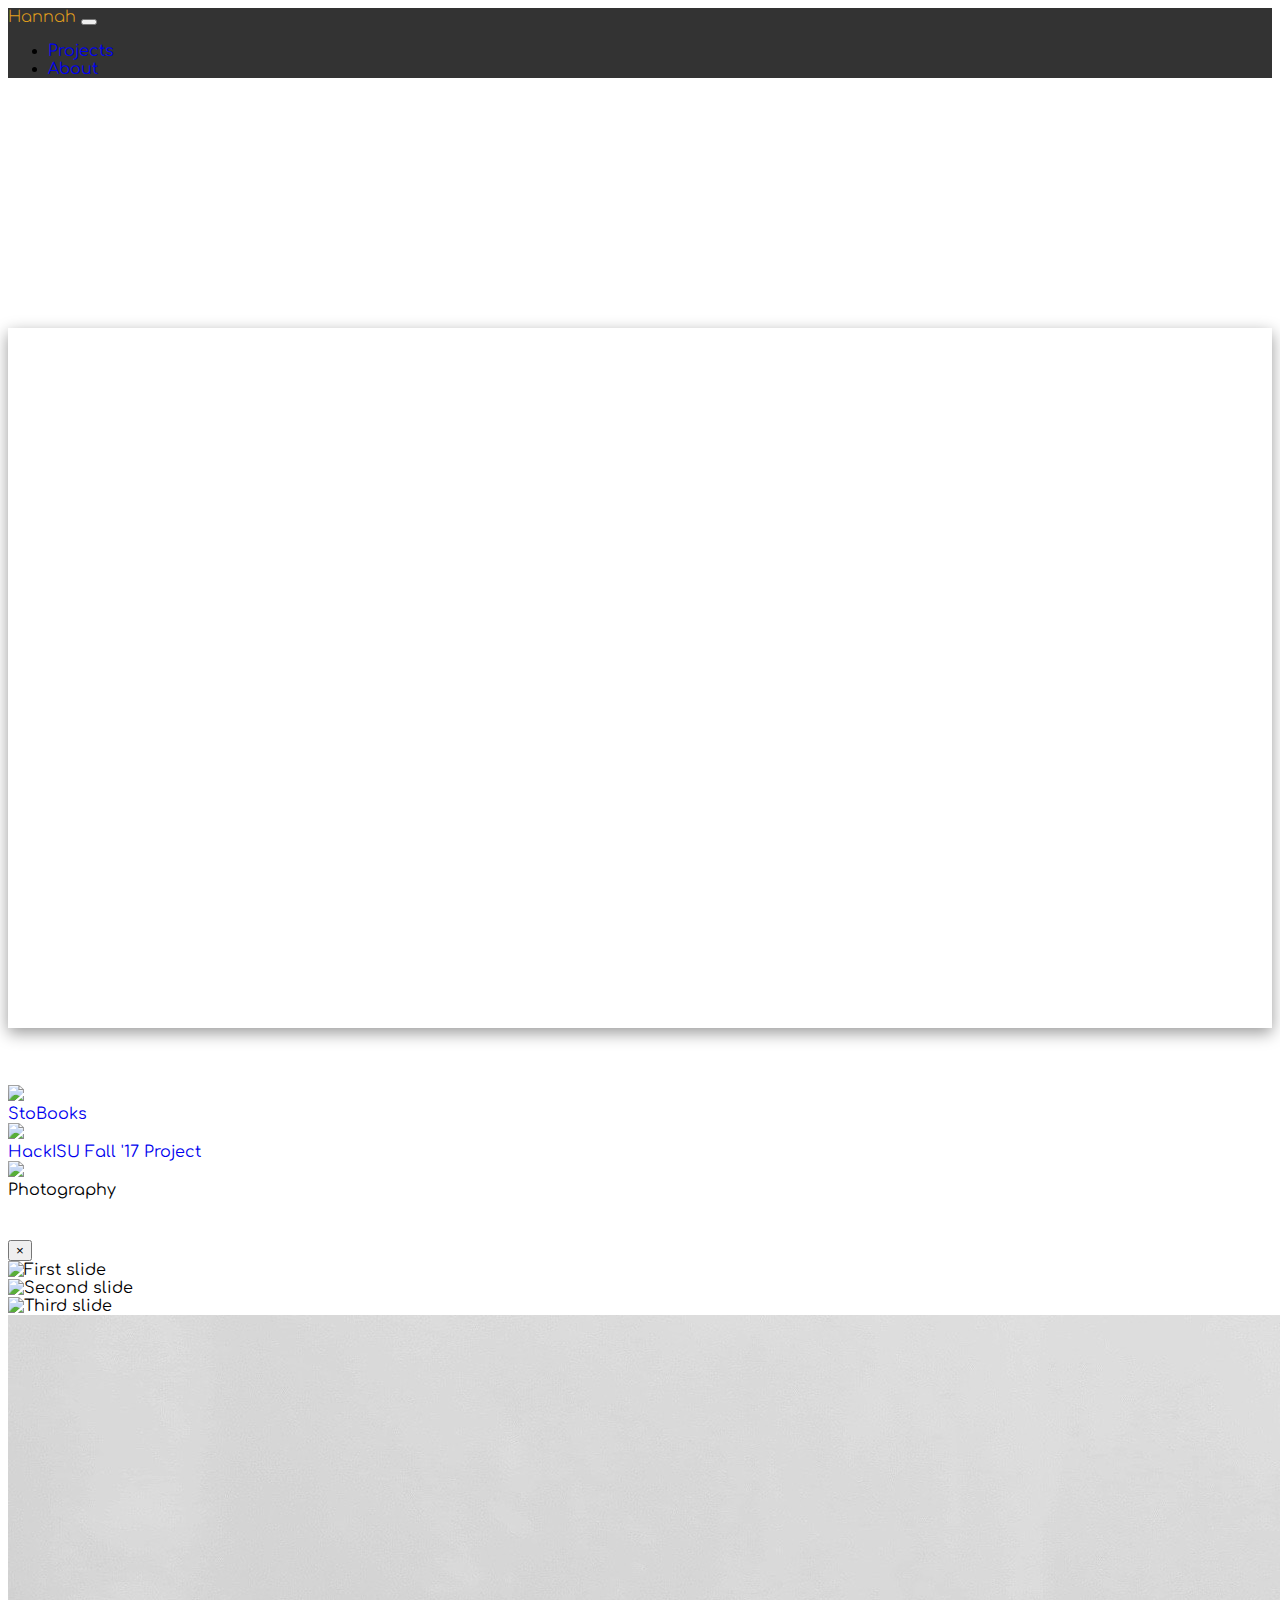
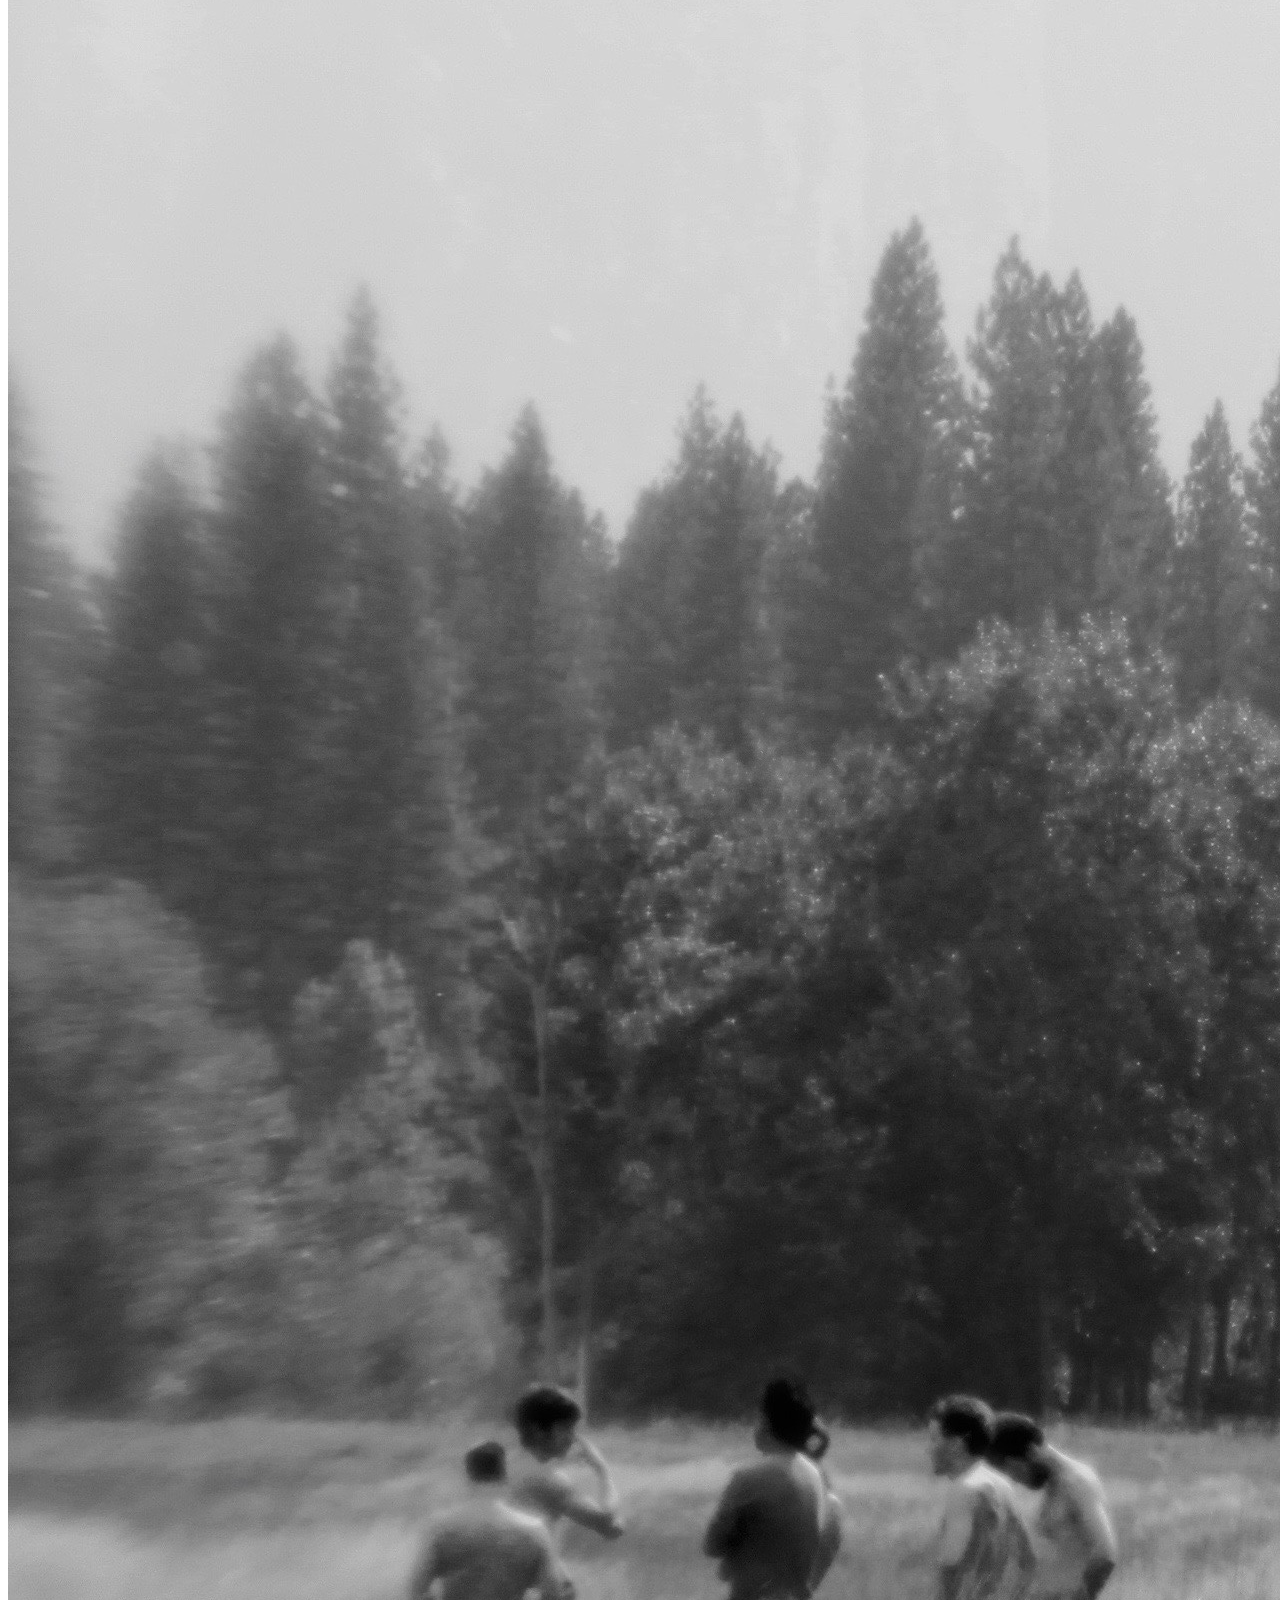
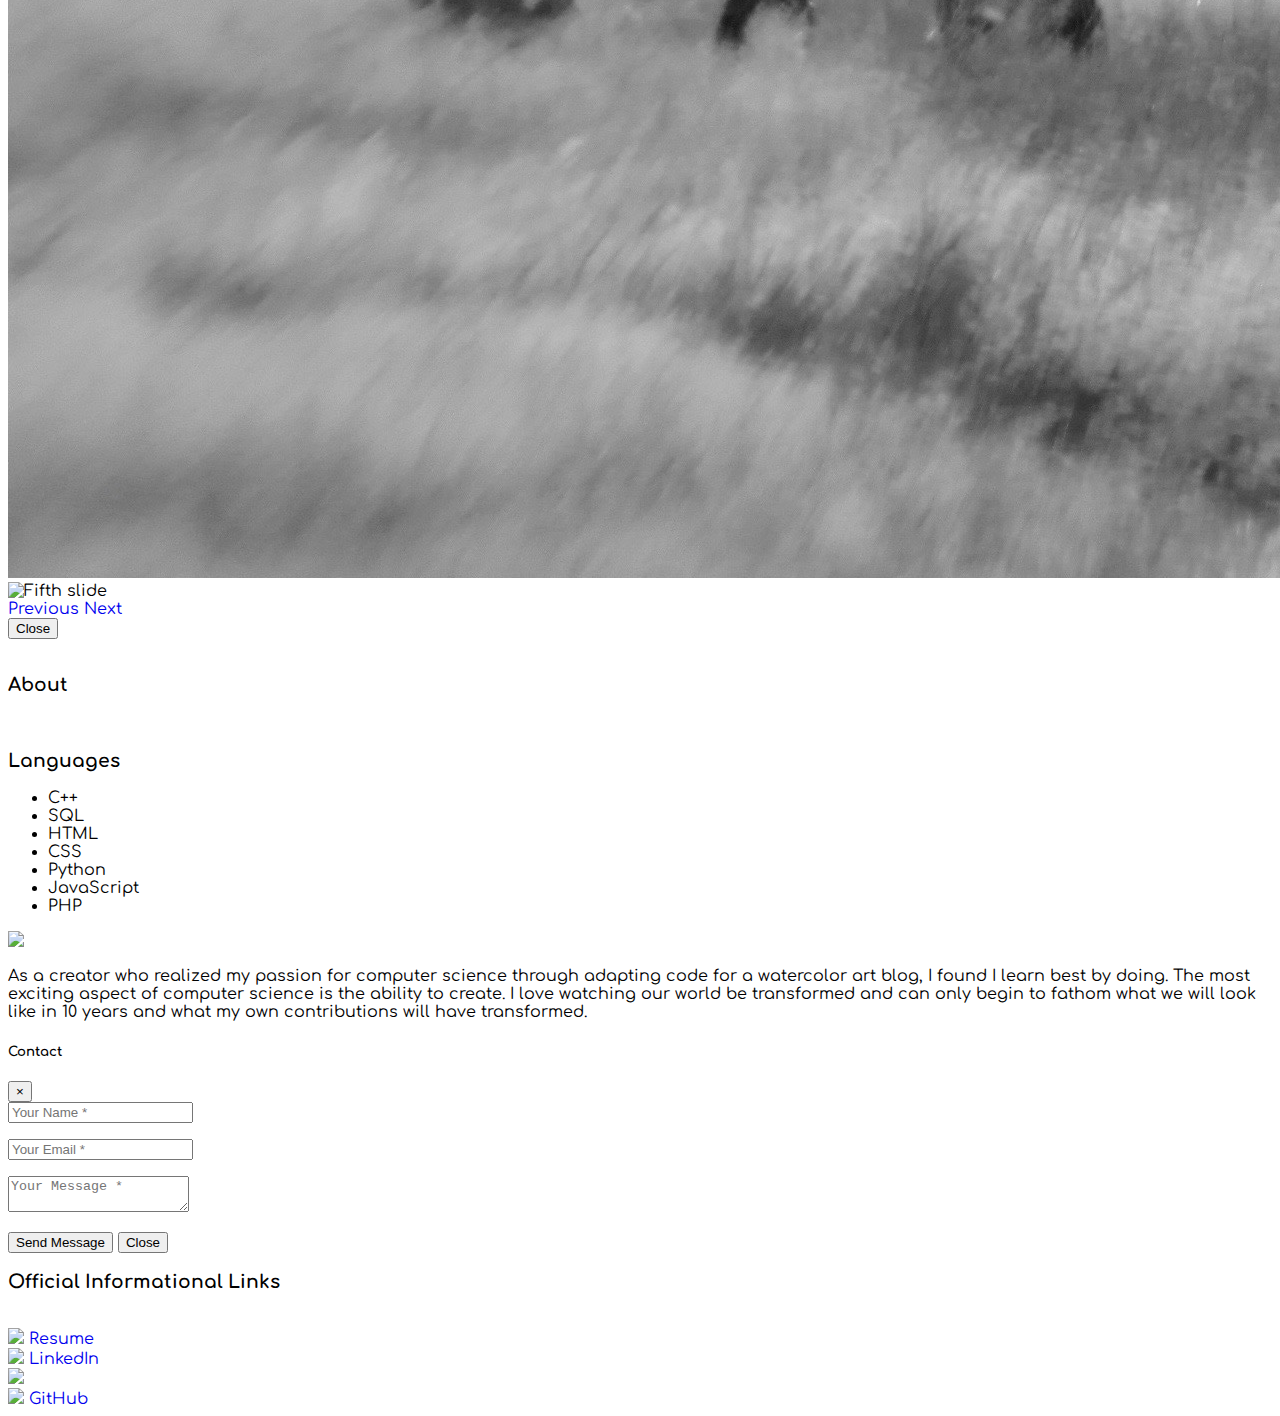
==== commit 6dff942a: "added a div and indented" ====
--- a/index.html
+++ b/index.html
@@ -60,31 +60,34 @@
         <h3 class = "text-center pt-5 pb-3 white-text" id = "library">Project Library</h3>
         <!--<div class = "col-12 col-md-4 pt-4"> -->
             <div class = "row"> 
-            <div class="col" id="proj">
-                <a href = "https://petermchoke.github.io/stoBooks/" target="_blank"><img class = " rounded-circle m-2" src = "resources/img/StoBooksLogo1.png"/><br />
-                <span class = "text-secondary">StoBooks</span></a>
-            </div>
-
-              <script src="/resources/js/imgpop.js"></script>
-
-              <!--ole guace-->
+
               <div class="col" id="proj">
-                <a href = "http://ole-guacamole.com/" target="_blank"><img class = " rounded-circle m-2" src = "resources/img/hackISU.png"/><br />
-                <span class = "text-secondary">HackISU Fall '17 Project</span></a>
-            </div>
-              <!--photography-->
-              <div class="col" id="proj">
-                <!--<a href = "" target="_blank"> -->
-                  <img id="myImg" 
-                       class = " rounded-circle m-2" 
-                       src = "resources/img/cloud.jpg" 
-                       data-toggle="modal" 
-                       data-target="#exampleModal" />
-                       <br>
-                <span class = "text-secondary">Photography</span></a>
-            </div>
-          </div>
-        </div>
+                  <a href = "https://petermchoke.github.io/stoBooks/" target="_blank"><img class = " rounded-circle m-2" src = "resources/img/StoBooksLogo1.png"/><br />
+                  <span class = "text-secondary">StoBooks</span></a>
+              </div>
+
+                <script src="/resources/js/imgpop.js"></script>
+
+                <!--ole guace-->
+                <div class="col" id="proj">
+                  <a href = "http://ole-guacamole.com/" target="_blank"><img class = " rounded-circle m-2" src = "resources/img/hackISU.png"/><br />
+                  <span class = "text-secondary">HackISU Fall '17 Project</span></a>
+              </div>
+                <!--photography-->
+                <div class="col" id="proj">
+                  <!--<a href = "" target="_blank"> -->
+                    <img id="myImg" 
+                         class = " rounded-circle m-2" 
+                         src = "resources/img/cloud.jpg" 
+                         data-toggle="modal" 
+                         data-target="#exampleModal" />
+                         <br>
+                  <span class = "text-secondary">Photography</span></a>
+              </div>
+          </div>
+          <br>
+        </div>
+
                 <!-- Button trigger modal 
 <button type="button" class="btn btn-primary" data-toggle="modal" data-target="#exampleModal">
   Launch demo modal
@@ -141,7 +144,7 @@
             </ul>
         </div>
       </div>  
-      <br>
+      </br>
     </section>
     <!--section three-->
     <section id = "section_three">
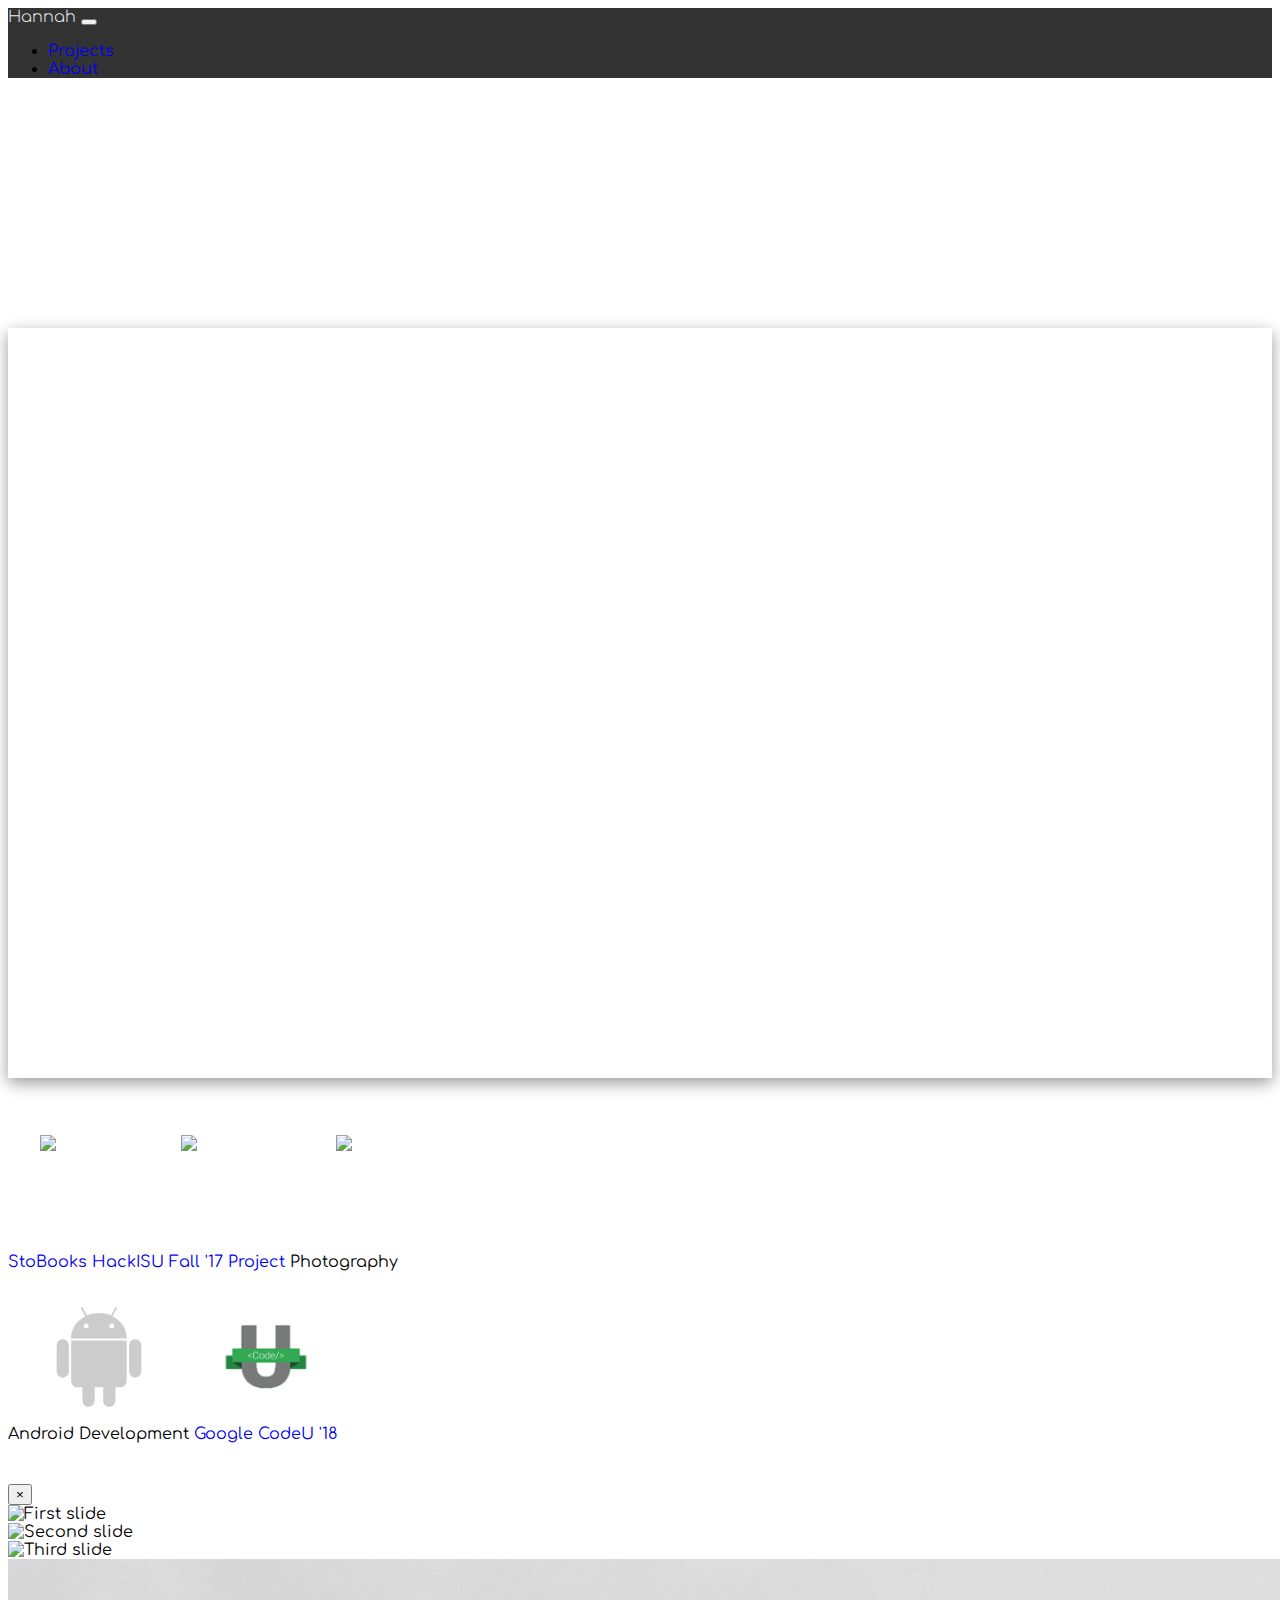
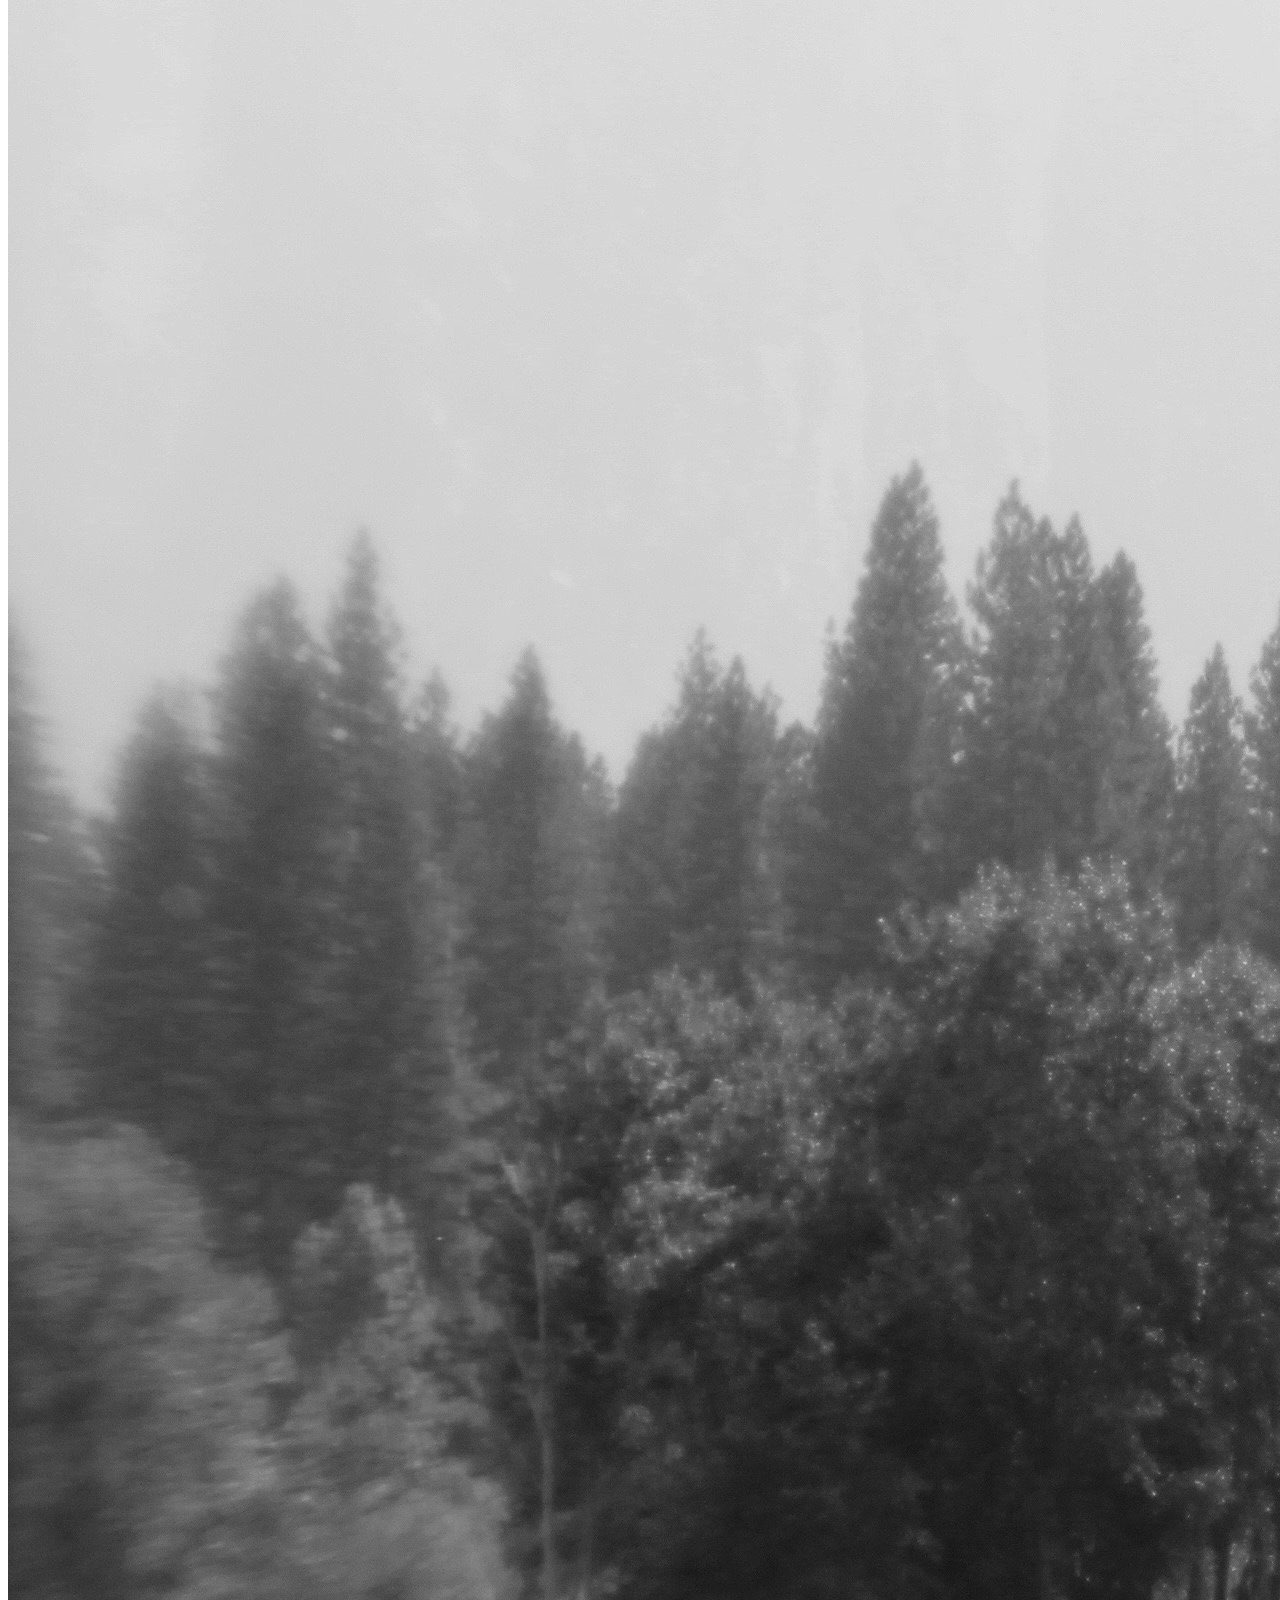
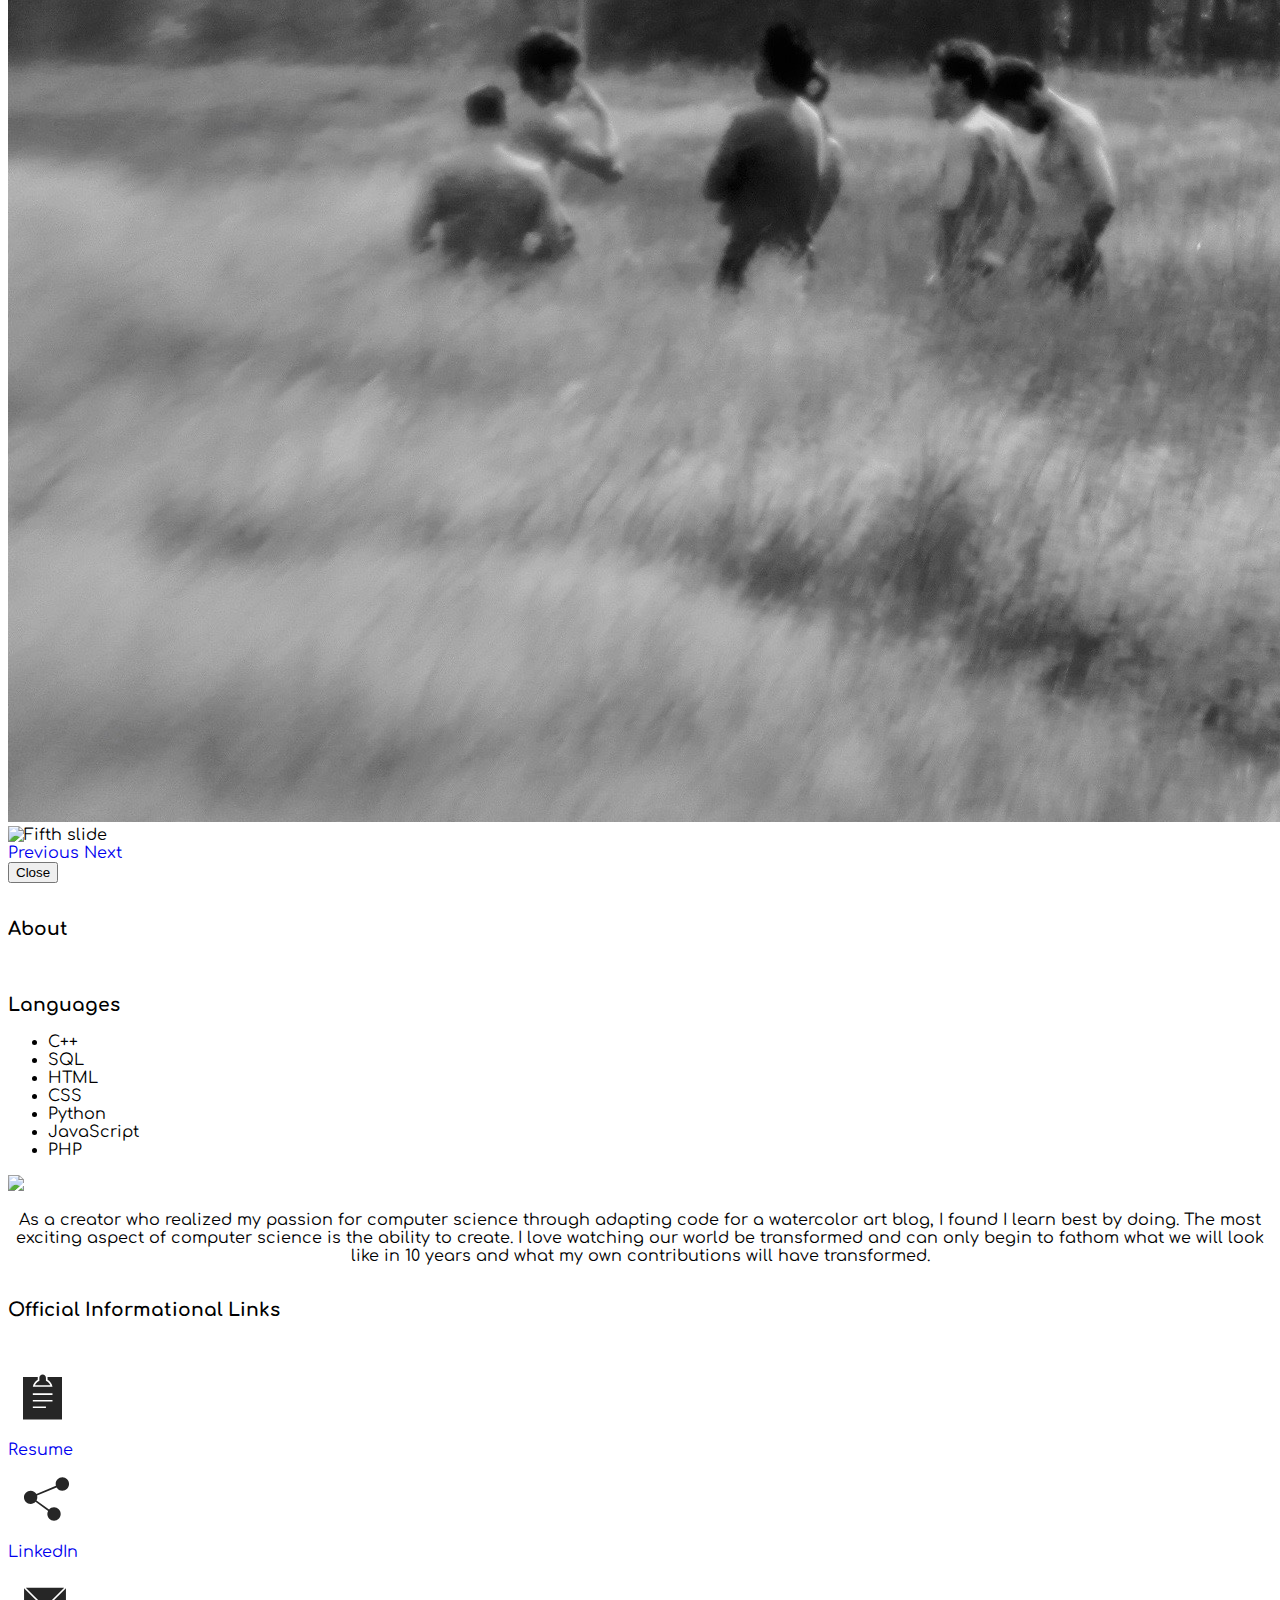
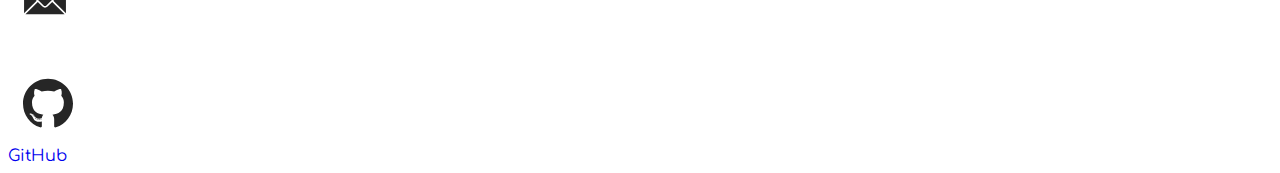
==== commit 32046d4d: "updated formatting, improved icons, added projects" ====
--- a/index.html
+++ b/index.html
@@ -62,27 +62,62 @@
             <div class = "row"> 
 
               <div class="col" id="proj">
-                  <a href = "https://petermchoke.github.io/stoBooks/" target="_blank"><img class = " rounded-circle m-2" src = "resources/img/StoBooksLogo1.png"/><br />
-                  <span class = "text-secondary">StoBooks</span></a>
+                  <a id="proj" href = "https://petermchoke.github.io/stoBooks/" 
+                  target="_blank"><img 
+                  class = "projCt" 
+                  src = "resources/img/StoBooksLogo1.png"/><br />
+                  <span class = "text-secondary center">StoBooks</span></a>
               </div>
 
                 <script src="/resources/js/imgpop.js"></script>
 
                 <!--ole guace-->
                 <div class="col" id="proj">
-                  <a href = "http://ole-guacamole.com/" target="_blank"><img class = " rounded-circle m-2" src = "resources/img/hackISU.png"/><br />
-                  <span class = "text-secondary">HackISU Fall '17 Project</span></a>
+                  <a id="proj" href = "http://ole-guacamole.com/" 
+                  target="_blank"><img 
+                  class = "projCt" 
+                  src = "resources/img/hackISU.png"/><br />
+                  <span class = "text-secondary center">HackISU Fall '17 Project</span></a>
               </div>
                 <!--photography-->
                 <div class="col" id="proj">
                   <!--<a href = "" target="_blank"> -->
                     <img id="myImg" 
-                         class = " rounded-circle m-2" 
+                         class = "projCt rounded-circle" 
                          src = "resources/img/cloud.jpg" 
                          data-toggle="modal" 
                          data-target="#exampleModal" />
                          <br>
-                  <span class = "text-secondary">Photography</span></a>
+                  <span class = "text-secondary center">Photography</span></a>
+              </div>
+            </div>
+
+          </br>
+        </br>
+
+
+              <!--second row-->
+
+              <!--android Development -->
+               <div class = "row"> 
+              <div class="col" id="proj">
+                  <a id="proj" 
+                  target="_blank"><img 
+                  class = "projCt" 
+                  style="filter: invert(80%)";
+                  src = "resources/img/icons/android.svg"/><br />
+                  <span class = "text-secondary center">Android Development</span></a>
+              </div>
+
+                <script src="/resources/js/imgpop.js"></script>
+
+                <!--ole guace-->
+                <div class="col" id="proj">
+                  <a id="proj" href = "https://github.com/GigaMatt/Google-CodeU-2018" 
+                  target="_blank"><img 
+                  class = "projCt" 
+                  src = "resources/img/icons/codeU.png"/><br />
+                  <span class = "text-secondary center">Google CodeU '18</span></a>
               </div>
           </div>
           <br>
@@ -168,7 +203,7 @@
                <img src="resources/img/han.jpg" class="rounded" id="iconic">
                <br>
             </div>
-            <div class="col-sm">
+            <div class="col-sm description">
               <p> As a creator who realized my passion for computer science through adapting code 
               for a watercolor art blog, I found I learn best by doing. The most exciting aspect
                of computer science is the ability to create. I love watching our world be transformed 
@@ -179,50 +214,7 @@
           </div>
 
         
-        <!--beginning of modal-->
-        <div class="modal fade" id="exampleModal2" tabindex="-1" role="dialog" aria-labelledby="exampleModalLabel" aria-hidden="true">
-          <div class="modal-dialog" role="document">
-            <div class="modal-content">
-              <div class="modal-header">
-                <h5 class="modal-title">Contact</h5>
-                <button type="button" class="close" data-dismiss="modal" aria-label="Close">
-                  <span aria-hidden="true">&times;</span>
-                </button>
-              </div>
-              <div class="modal-body">
-            <!-- popup contact form-->
-              <form id="contactForm" name="sentMessage" novalidate>
-                  <div class="row">
-                    <div class="col-md-6">
-                      <div class="form-group">
-                        <input class="form-control" id="name" type="text" placeholder="Your Name *" required data-validation-required-message="Please enter your name.">
-                        <p class="help-block text-danger"></p>
-                      </div>
-                      <div class="form-group">
-                        <input class="form-control" id="email" type="email" placeholder="Your Email *" required data-validation-required-message="Please enter your email address.">
-                        <p class="help-block text-danger"></p>
-                      </div>
-                    </div>
-                    <div class="col-md-6">
-                      <div class="form-group">
-                        <textarea class="form-control" id="message" placeholder="Your Message *" required data-validation-required-message="Please enter a message."></textarea>
-                        <p class="help-block text-danger"></p>
-                      </div>
-                    </div>
-                    <div class="clearfix"></div>
-                    <div class="col-lg-12 text-center">
-                    </div>
-                  </div>
-                </form>
-              </div>
-              <div class="modal-footer">
-                <button type="button" class="btn btn-primary">Send Message</button>
-                <button type="button" class="btn btn-secondary" data-dismiss="modal">Close</button>
-              </div>
-            </div>
-          </div>
-        </div>
-        <!-- end of modal-->
+        
     </section>
     <footer>
       <div class="container py-4 text-center">
@@ -231,22 +223,26 @@
         <div class="row">
           <div class="col">
               <a href = "https://drive.google.com/file/d/1D2cmZdvP0mg0H5uPskBV_aPhM0UXG1rz/view?usp=sharing" target="_blank">
-              <img src="resources/img/icons/res.png" id="iconPic" data-toggle="modal">
-              <span class = "text-secondary">Resume</span></a>
+              <img src="resources/img/icons/note2.svg" id="iconPic" data-toggle="modal">
+              <br />
+              <span class = "text-secondary">&#10; Resume</span></a>
           </div>
           <div class="col-sm">
             <a href = "https://www.linkedin.com/in/hannah-dettmann/" target="_blank">
-            <img src="resources/img/icons/lin.png" id="iconPic" data-toggle="modal">
-            <span class = "text-secondary">LinkedIn</span></a>
+            <img src="resources/img/icons/share.svg" id="iconPic" data-toggle="modal">
+            <br />
+            <span class = "text-secondary">&#10; LinkedIn</span></a>
           </div>
           <div class="col-sm">
-            <img src="resources/img/icons/email.png" data-toggle="modal" data-target="#exampleModal2">
-            <span class = "text-secondary">Contact</span>
+            <img src="resources/img/icons/mail.svg" id = "iconPic" data-toggle="modal" data-target="#exampleModal2">
+            <br />
+            <span class = "text-secondary">&#10; Contact</span>
           </div>
           <div class="col-sm">
            <a href = "https://github.com/dettma1" target="_blank">
-            <img src="resources/img/icons/github.png" id="iconPic" data-toggle="modal">
-            <span class = "text-secondary">GitHub</span></a> 
+            <img src="resources/img/icons/github.svg" id="iconPic" data-toggle="modal">
+            <br />
+            <span class = "text-secondary">&#10; GitHub</span></a> 
           </div>
         </div>
       </div>
--- a/resources/css/style.css
+++ b/resources/css/style.css
@@ -30,7 +30,18 @@
   color: black;
 }
 .ole {
-  color:  #e4a01b;
+  color:  #e9ecef;
+}
+
+.caption{
+  width: 100%;
+  text-align: center;
+}
+
+.description{
+  display: inline-block;
+  margin: auto;
+  text-align: center;
 }
 
 /*Navbar*/
@@ -55,7 +66,7 @@
 #masthead {
   color: white;
   background: /*linear-gradient(rgba(228, 160, 27,.5), rgba(0,0,0,0.4)),*/ url("../img/mt3.jpg") 0% 0%/cover;
-  height: 700px;
+  height: 750px;
 }
 #masthead p {
   font-size: 24px;
@@ -71,6 +82,20 @@
 
 .display-3{
   font-size: 100px;
+}
+
+.projCt{
+  display: inline-block;
+  margin: auto;
+  height: 100px;
+}
+
+#proj{
+  display: inline-grid;
+}
+
+.center{
+  text-align: center;
 }
 
 #section_two {
@@ -85,6 +110,13 @@
 #iconic{
   height: 300px;
 }
+
+#iconPic{
+  height: 50px;
+  margin: 15px;
+  filter: invert(15%);
+}
+
 
 #langs.col-sm{
   width: 250px !important;
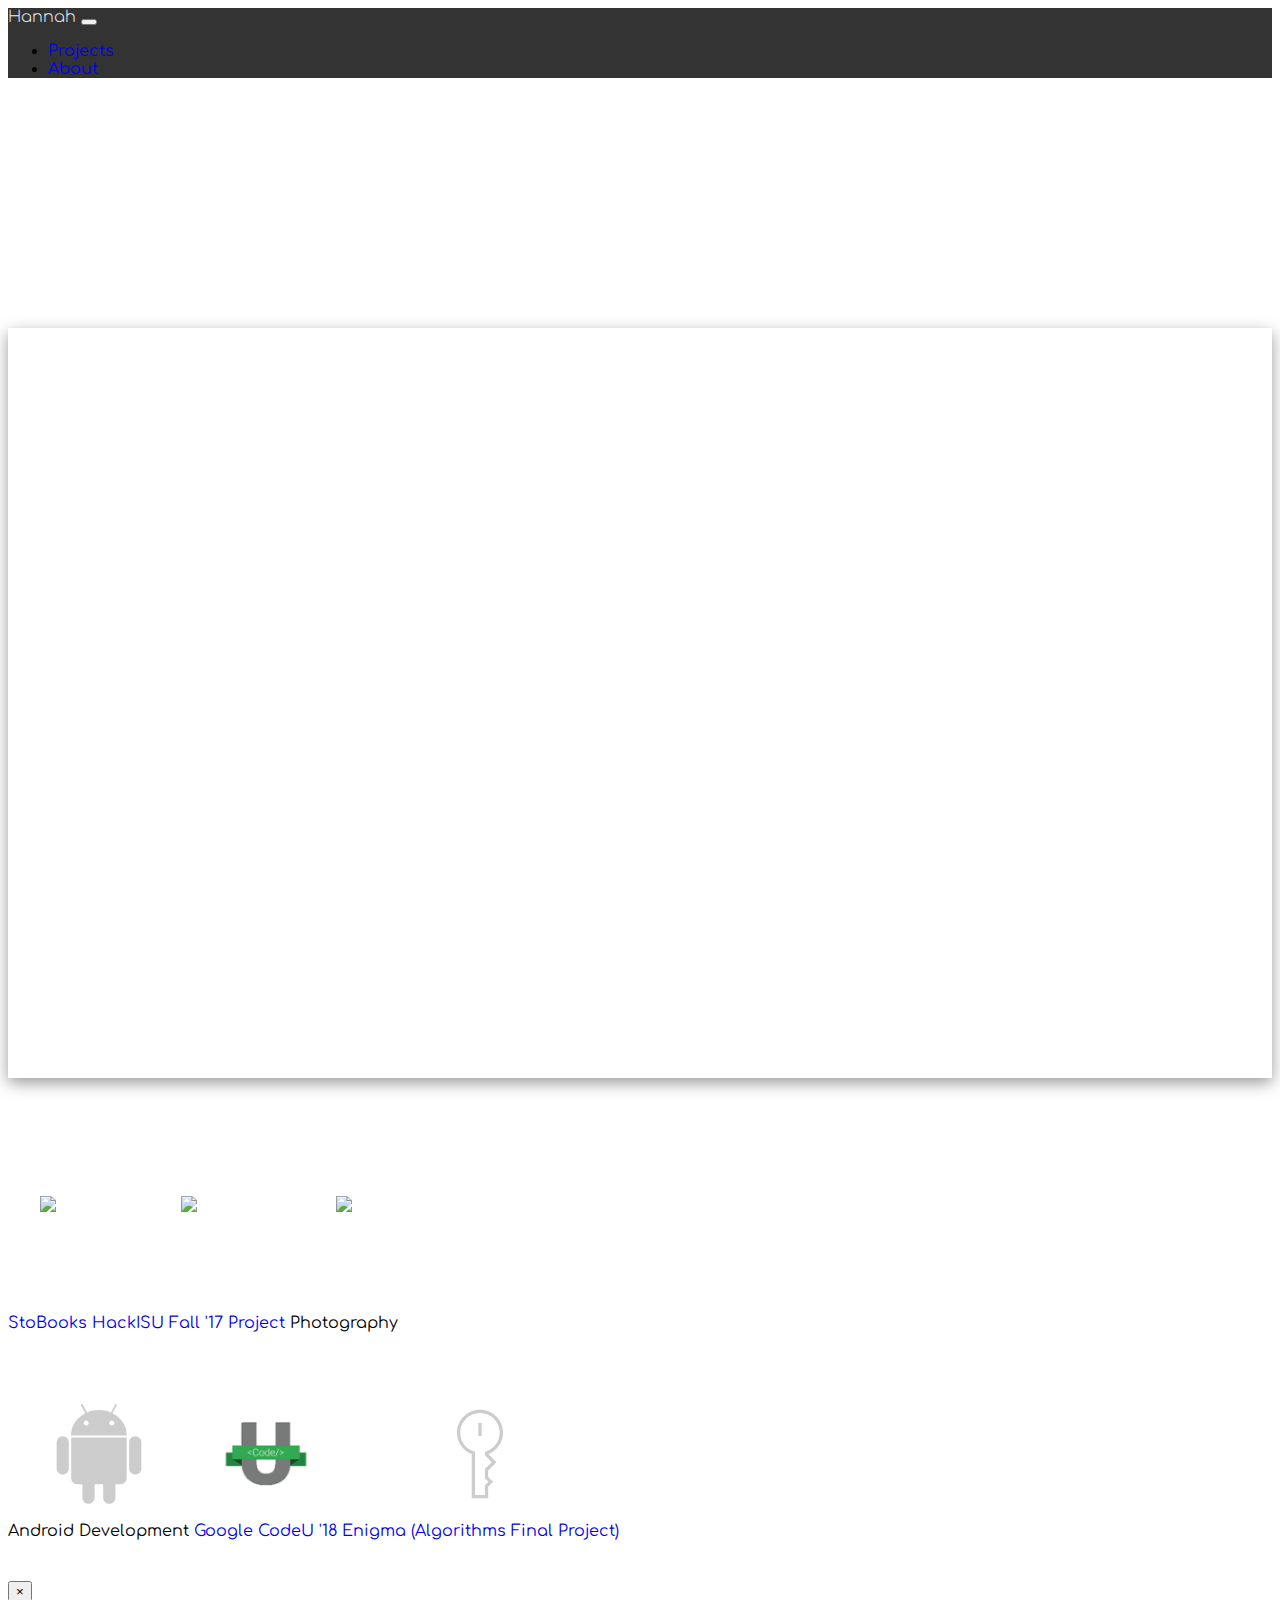
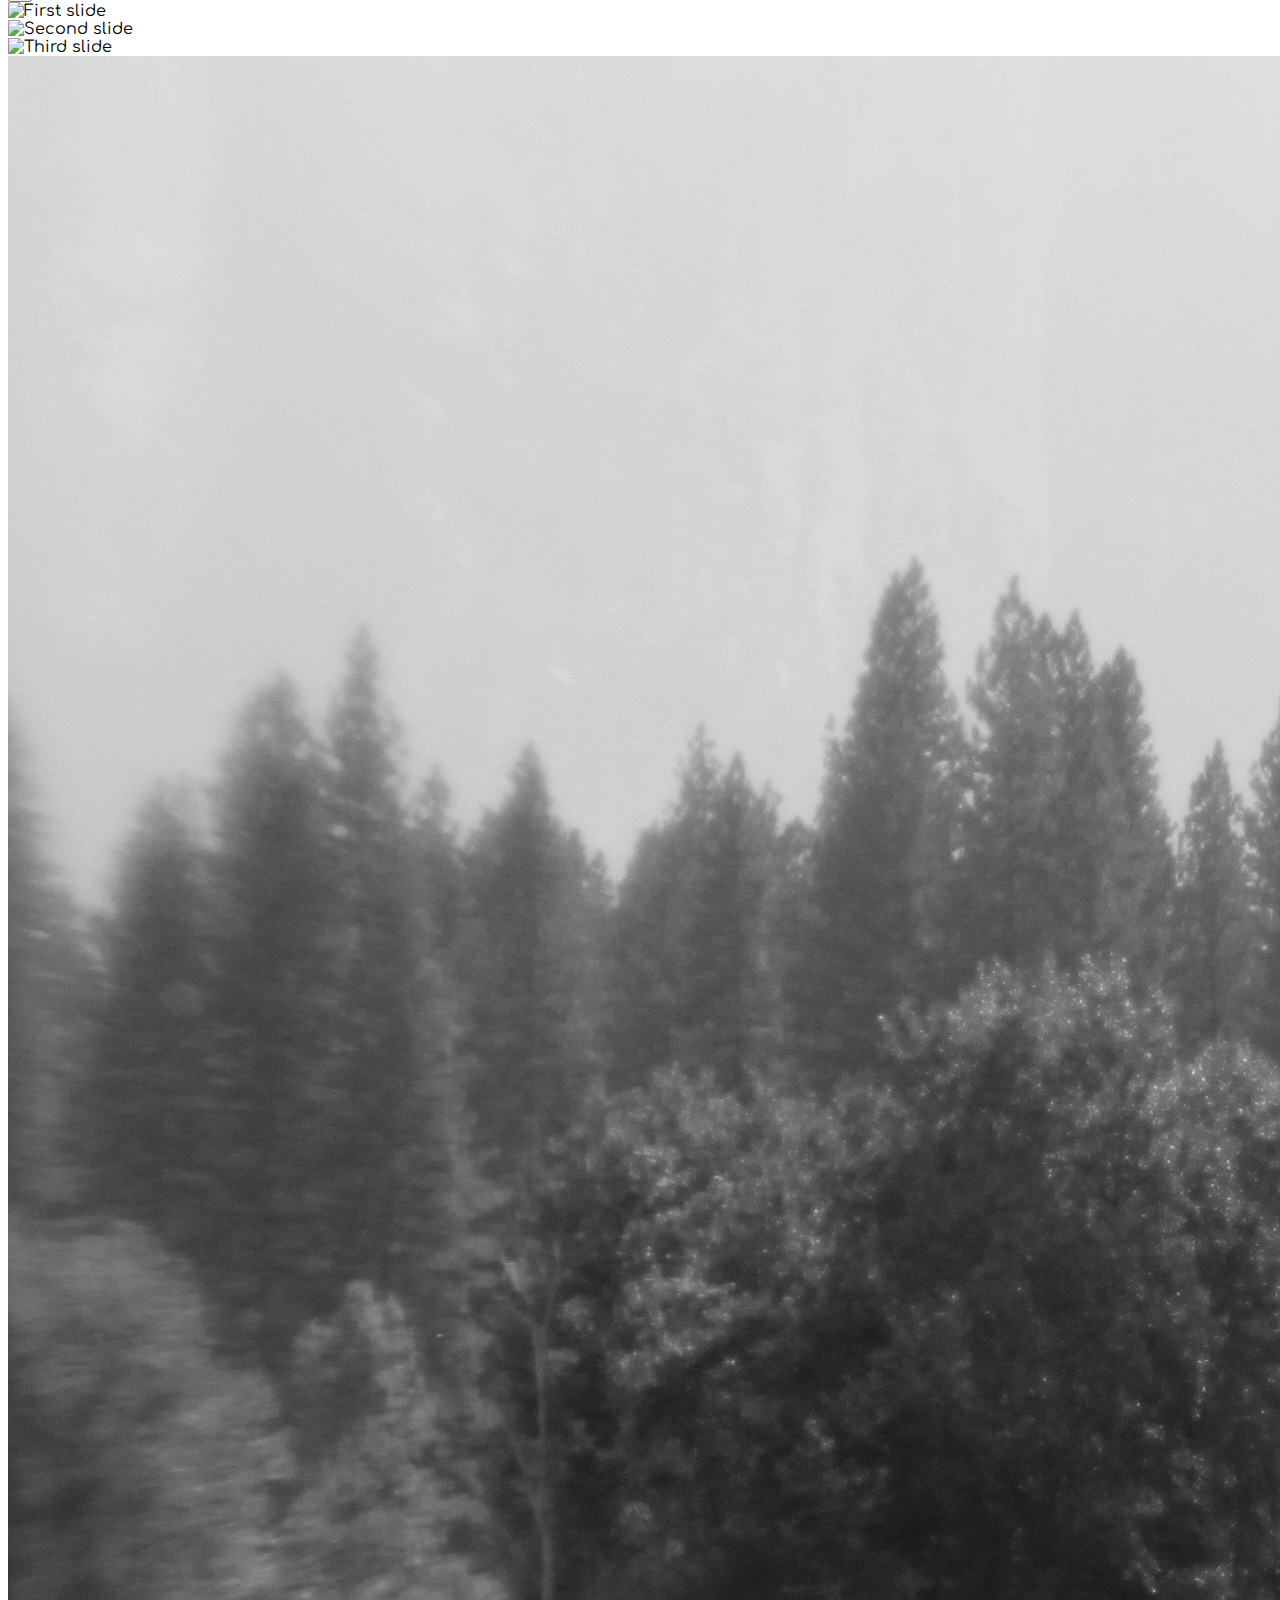
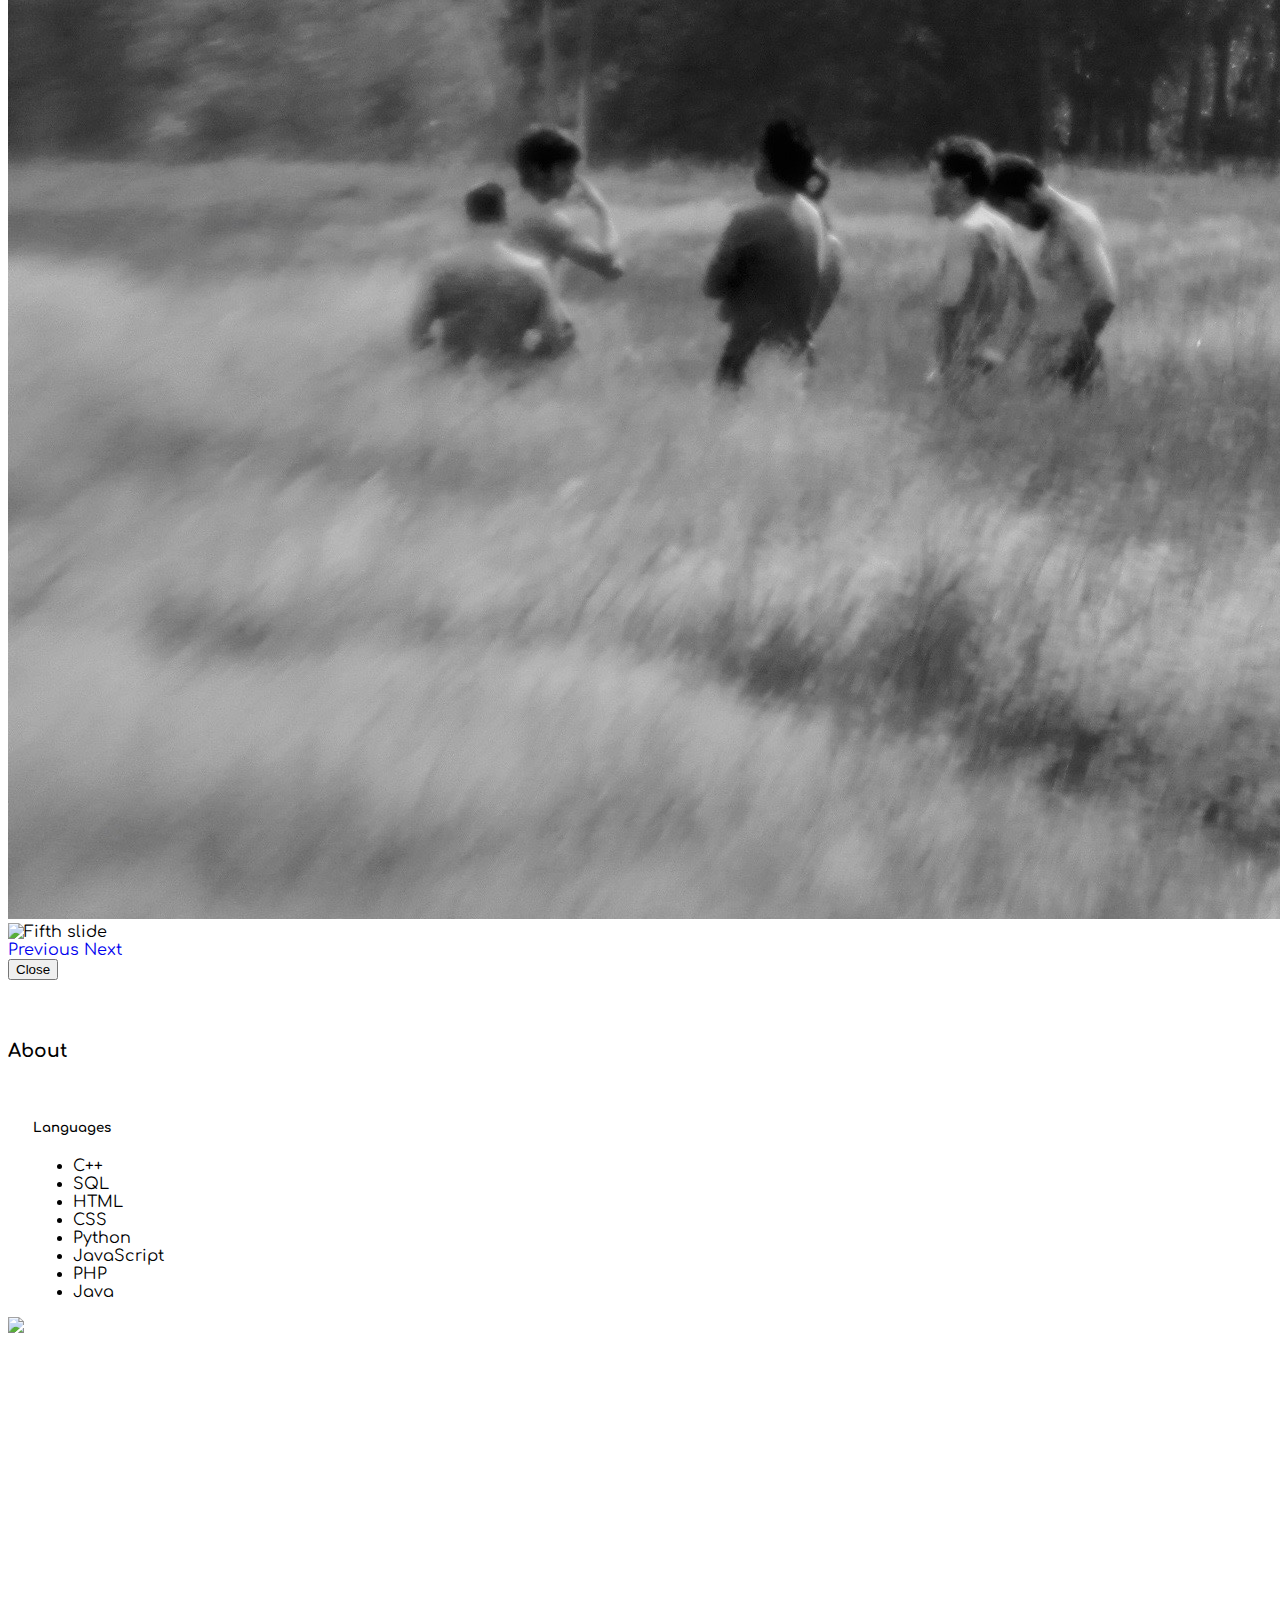
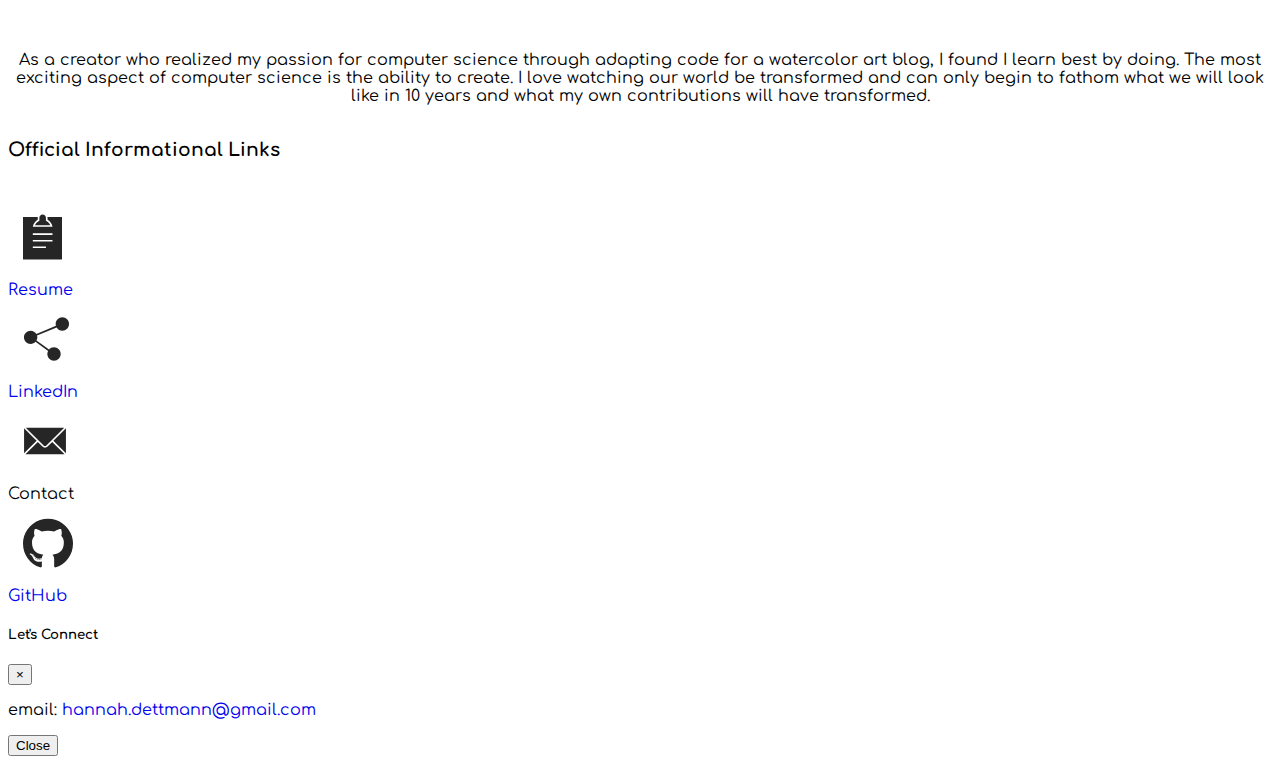
==== commit a5b73efa: "updated with enigma" ====
--- a/index.html
+++ b/index.html
@@ -2,7 +2,7 @@
 <html lang = "en">
   <head>
     <!--Browser tab-->
-    <link rel=icon href="resources/img/mt.jpg"  type="image/png">
+    <link rel=icon href="resources/img/icons/favi.svg"  type="image/svg">
     <title>Hannah Dettmann</title>
     <!--Meta ish-->
     <meta charset="utf-8">
@@ -47,7 +47,9 @@
   <div class = "container">
     <div class = "row">
       <div class = "col-12">
-        <h1 class = "display-4 text-center pt-4"><span class = "display-3">Hannah</span> <br /><span class="display-3">Dettmann</span></h1>
+        <h1 class = "display-4 text-center pt-4"><span class = "display-3">Hannah</span> 
+                                          <br /><span class="display-3">Dettmann</span>
+                                          <br /><span class="display-3">&#x2193;</span></h1>
         <p class = " text-center rob py-3">
         </p>
       </div>
@@ -58,6 +60,8 @@
     <section id ="section_two">
       <div class = "container">
         <h3 class = "text-center pt-5 pb-3 white-text" id = "library">Project Library</h3>
+      </br>
+    </br>
         <!--<div class = "col-12 col-md-4 pt-4"> -->
             <div class = "row"> 
 
@@ -94,6 +98,8 @@
 
           </br>
         </br>
+      </br>
+    </br>
 
 
               <!--second row-->
@@ -111,13 +117,23 @@
 
                 <script src="/resources/js/imgpop.js"></script>
 
-                <!--ole guace-->
+                <!--code U -->
                 <div class="col" id="proj">
                   <a id="proj" href = "https://github.com/GigaMatt/Google-CodeU-2018" 
                   target="_blank"><img 
                   class = "projCt" 
                   src = "resources/img/icons/codeU.png"/><br />
                   <span class = "text-secondary center">Google CodeU '18</span></a>
+              </div>
+
+              <!-- Enigma final proj -->
+              <div class="col" id="proj">
+                  <a id="proj" href="https://alexsocheathson.github.io/enigma-web/" 
+                  target="_blank"><img 
+                  class = "projCt" 
+                  style="filter: invert(80%)";
+                  src = "resources/img/icons/key.svg"/><br />
+                  <span class = "text-secondary center">Enigma (Algorithms Final Project)</span></a>
               </div>
           </div>
           <br>
@@ -187,8 +203,8 @@
       <br>
         <div class="container">
           <div class="row">
-            <div class="col-sm"  id="langs">
-              <h3>Languages</h3>
+            <div class="col-sm"  id="langs" style="padding-left: 25px;">
+              <h5>Languages</h5>
                 <ul>
                   <li>C++</li>
                   <li>SQL</li>
@@ -197,10 +213,12 @@
                   <li>Python</li>
                   <li>JavaScript</li>
                   <li>PHP</li>
+                  <li>Java</li>
                 </ul> 
             </div>
-            <div class="col-sm">
-               <img src="resources/img/han.jpg" class="rounded" id="iconic">
+            <div class="col-sm"
+                  style="display: inline-grid";>
+               <img src="resources/img/hanprof.jpg" class="rounded-circle" id="iconic">
                <br>
             </div>
             <div class="col-sm description">
@@ -213,10 +231,28 @@
             </div>
           </div>
 
-        
-        
-    </section>
-    <footer>
+    <!--    <h3 class="text-center"> Professional Experience</h3>
+      <div class="row">
+
+        <div class="col-sm">
+          <img src="resources/img/icons/cir2.png" 
+          style="height: 75px; width: auto;">
+        </br>
+          <p> Commissions Analyst Intern Summer '17</p>
+          <ul>
+            <li> Wrote more than 15 SQL reports to be used routinely for data analysis</li>
+            <li> Completed weekly user testings prior to new content releases to improve user experience and catch bugs</li>
+            <li>Researched and offered suggestions to a third-part consulting firm for updating company compensation statements</li>
+          </ul>
+        </div>
+        <div class="col-sm">
+          <img src="resources/img/icons/bf.png" 
+          style="height: 75px; width: auto;">
+        </br>
+          <p> Commissions Analyst Intern Summer '18</p>
+        </div>        
+   -->
+   
       <div class="container py-4 text-center">
         <h3 class = "text-center pt-5 pb-3 black-text" id = "officalLinks">Official Informational Links</h3>
       </br>
@@ -236,7 +272,7 @@
           <div class="col-sm">
             <img src="resources/img/icons/mail.svg" id = "iconPic" data-toggle="modal" data-target="#exampleModal2">
             <br />
-            <span class = "text-secondary">&#10; Contact</span>
+            <span class = "text-secondary" >&#10; Contact</span>
           </div>
           <div class="col-sm">
            <a href = "https://github.com/dettma1" target="_blank">
@@ -246,7 +282,34 @@
           </div>
         </div>
       </div>
-    </footer>
+       </section>
+
+
+       <!-- Modal -->
+<div class="modal fade" id="exampleModal2" tabindex="-1" role="dialog" aria-labelledby="exampleModalLabel" aria-hidden="true">
+  <div class="modal-dialog" role="document">
+    <div class="modal-content">
+      <div class="modal-header">
+        <h5 class="modal-title" id="exampleModalLabel">Let's Connect</h5>
+        <button type="button" class="close" data-dismiss="modal" aria-label="Close">
+          <span aria-hidden="true">&times;</span>
+        </button>
+      </div>
+      <div class="modal-body">
+        <p>email: <a href="mailto:hannah.dettmann@gamil.com"> hannah.dettmann@gmail.com </a></p>
+      </div>
+      <div class="modal-footer">
+        <button type="button" class="btn btn-secondary" data-dismiss="modal">Close</button>
+      </div>
+    </div>
+  </div>
+</div>
+
+     <!--   <footer>
+          <p>let's get in touch</p>
+          <p>hannah.dettmann@gmail.com</p>
+
+        </footer> -->
 
       
     <!-- jQuery first, then Popper.js, then Bootstrap JS -->
--- a/resources/css/style.css
+++ b/resources/css/style.css
@@ -66,7 +66,10 @@
 #masthead {
   color: white;
   background: /*linear-gradient(rgba(228, 160, 27,.5), rgba(0,0,0,0.4)),*/ url("../img/mt3.jpg") 0% 0%/cover;
-  height: 750px;
+  width: 100%;
+  height:750px;
+  background-attachment: fixed;
+  filter: grayscale(100%);
 }
 #masthead p {
   font-size: 24px;
@@ -82,6 +85,7 @@
 
 .display-3{
   font-size: 100px;
+  font-family: "roboto";
 }
 
 .projCt{
@@ -102,13 +106,20 @@
   width:100%;
   background-image: url("../img/bg/gray_sand.png");
   font-color:black;
+  padding-top: 25px;
+  background-attachment: fixed;
 }
 #section_three {
   width: 100%;
-  background-image: url("../img/bg/subtle_white_feathers.png");
+  background-image: url("../img/bg/subtle_white_feathers.png"); 
+  padding-top: 25px;
+  background-attachment: fixed;
 }
 #iconic{
   height: 300px;
+  display: inline-block;
+  margin: auto; 
+  align-items: center;
 }
 
 #iconPic{
@@ -133,7 +144,7 @@
 }
 footer {
   color: white;
-  background-image: url("../img/bg/subtle_white_feathers.png");
+  background-image: url("../img/bg/gray_sand.png");
 
 }
 
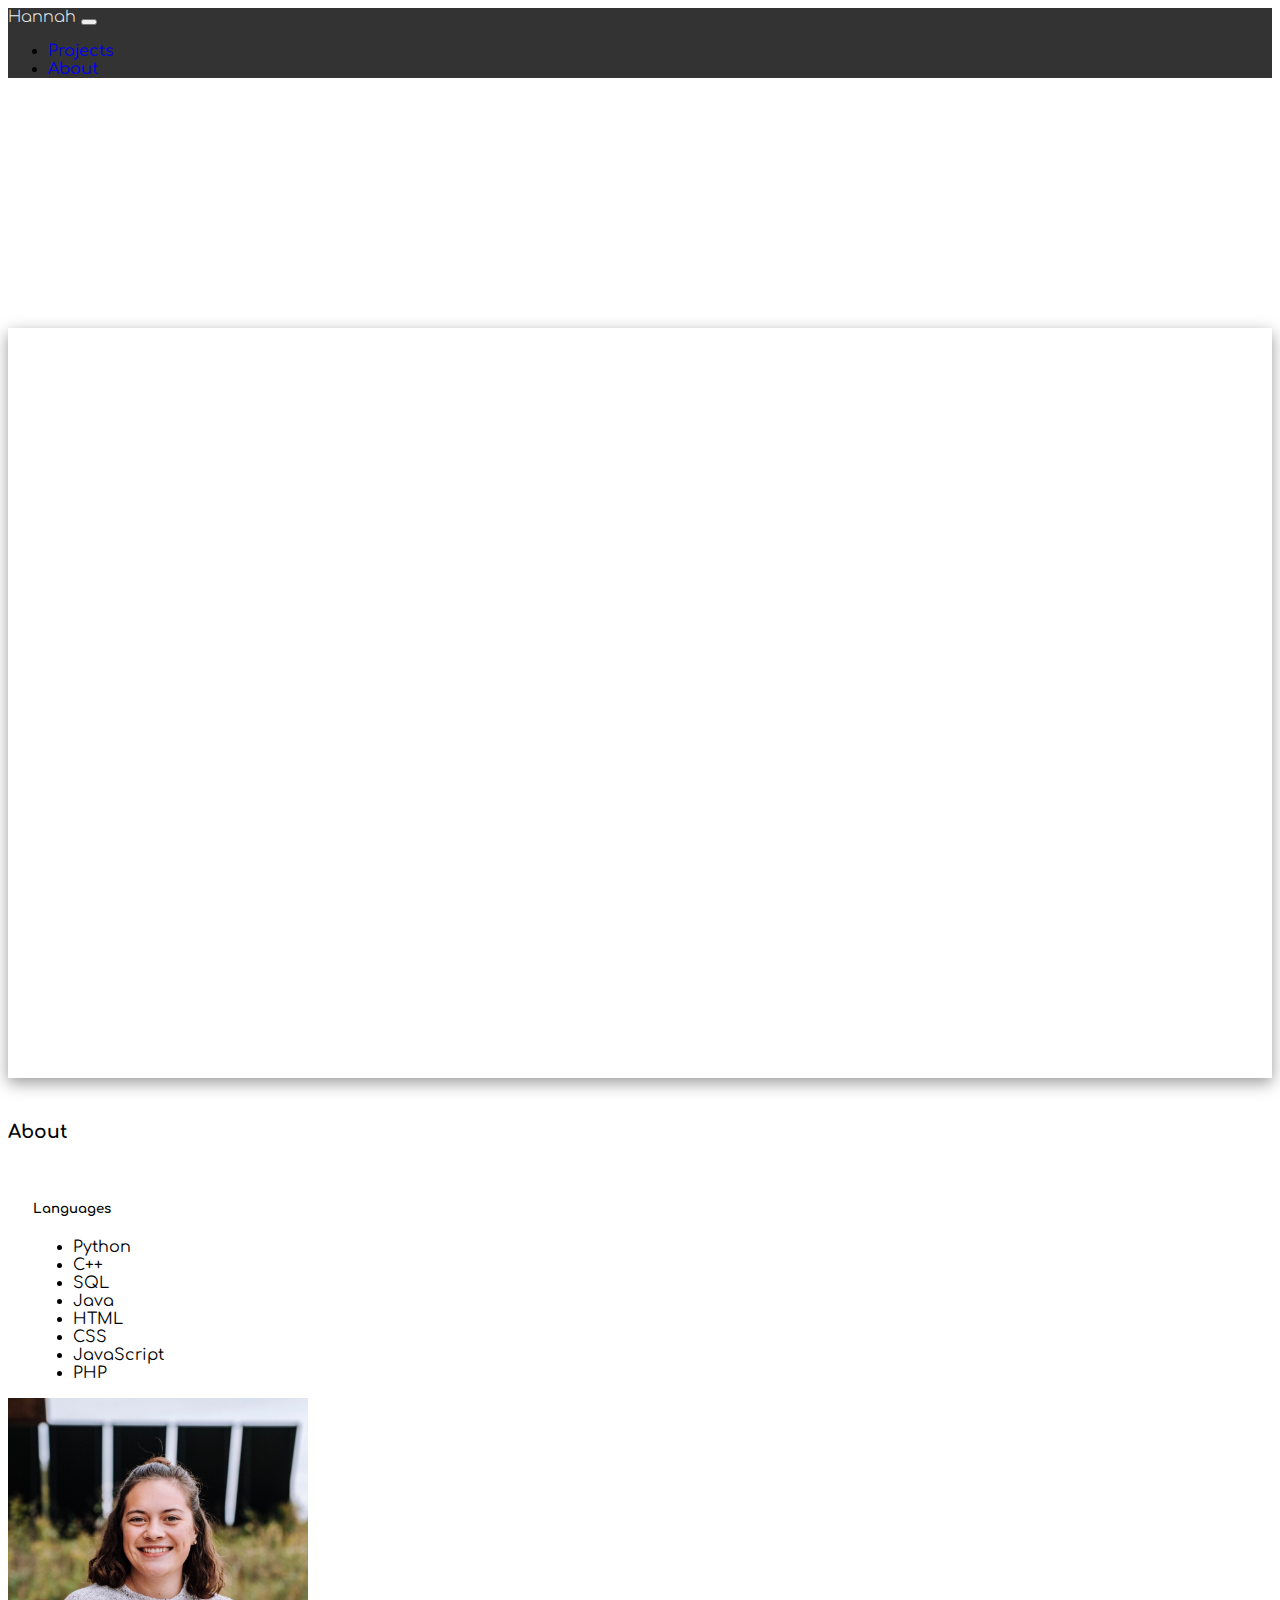
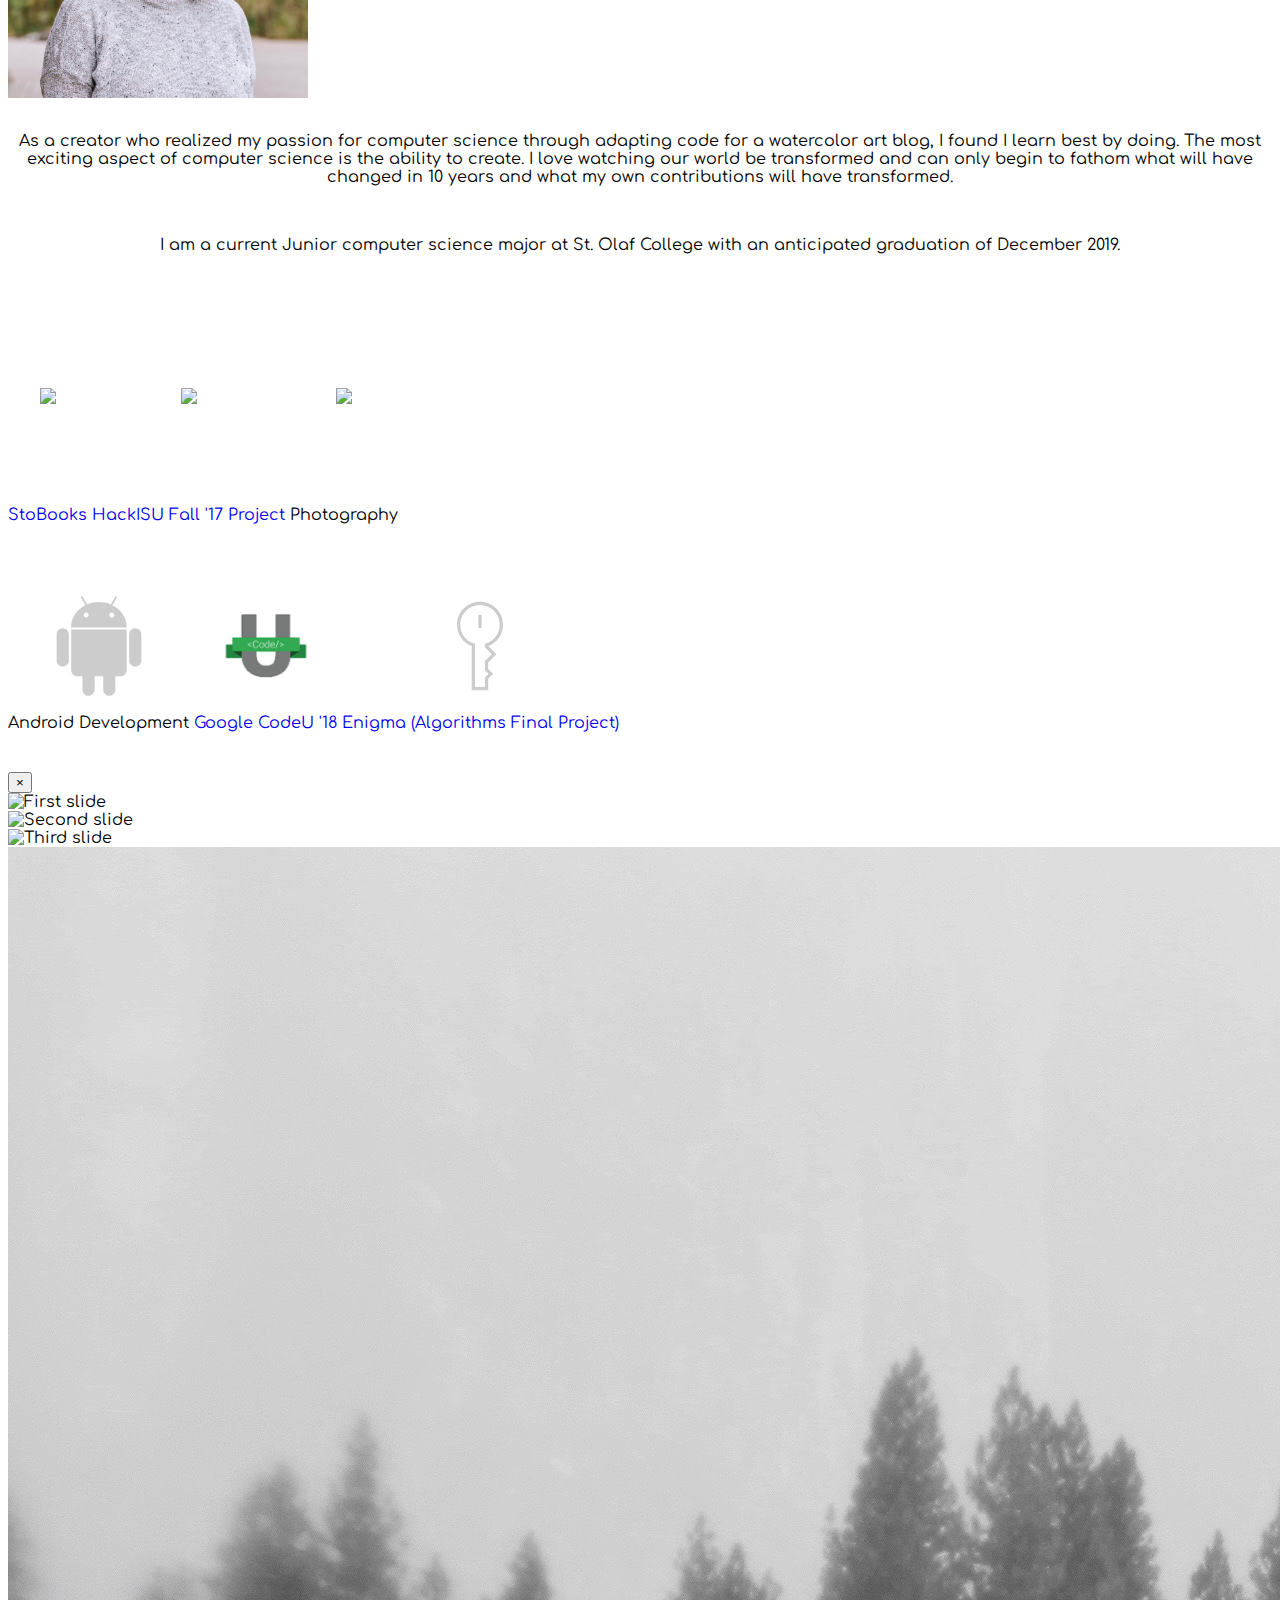
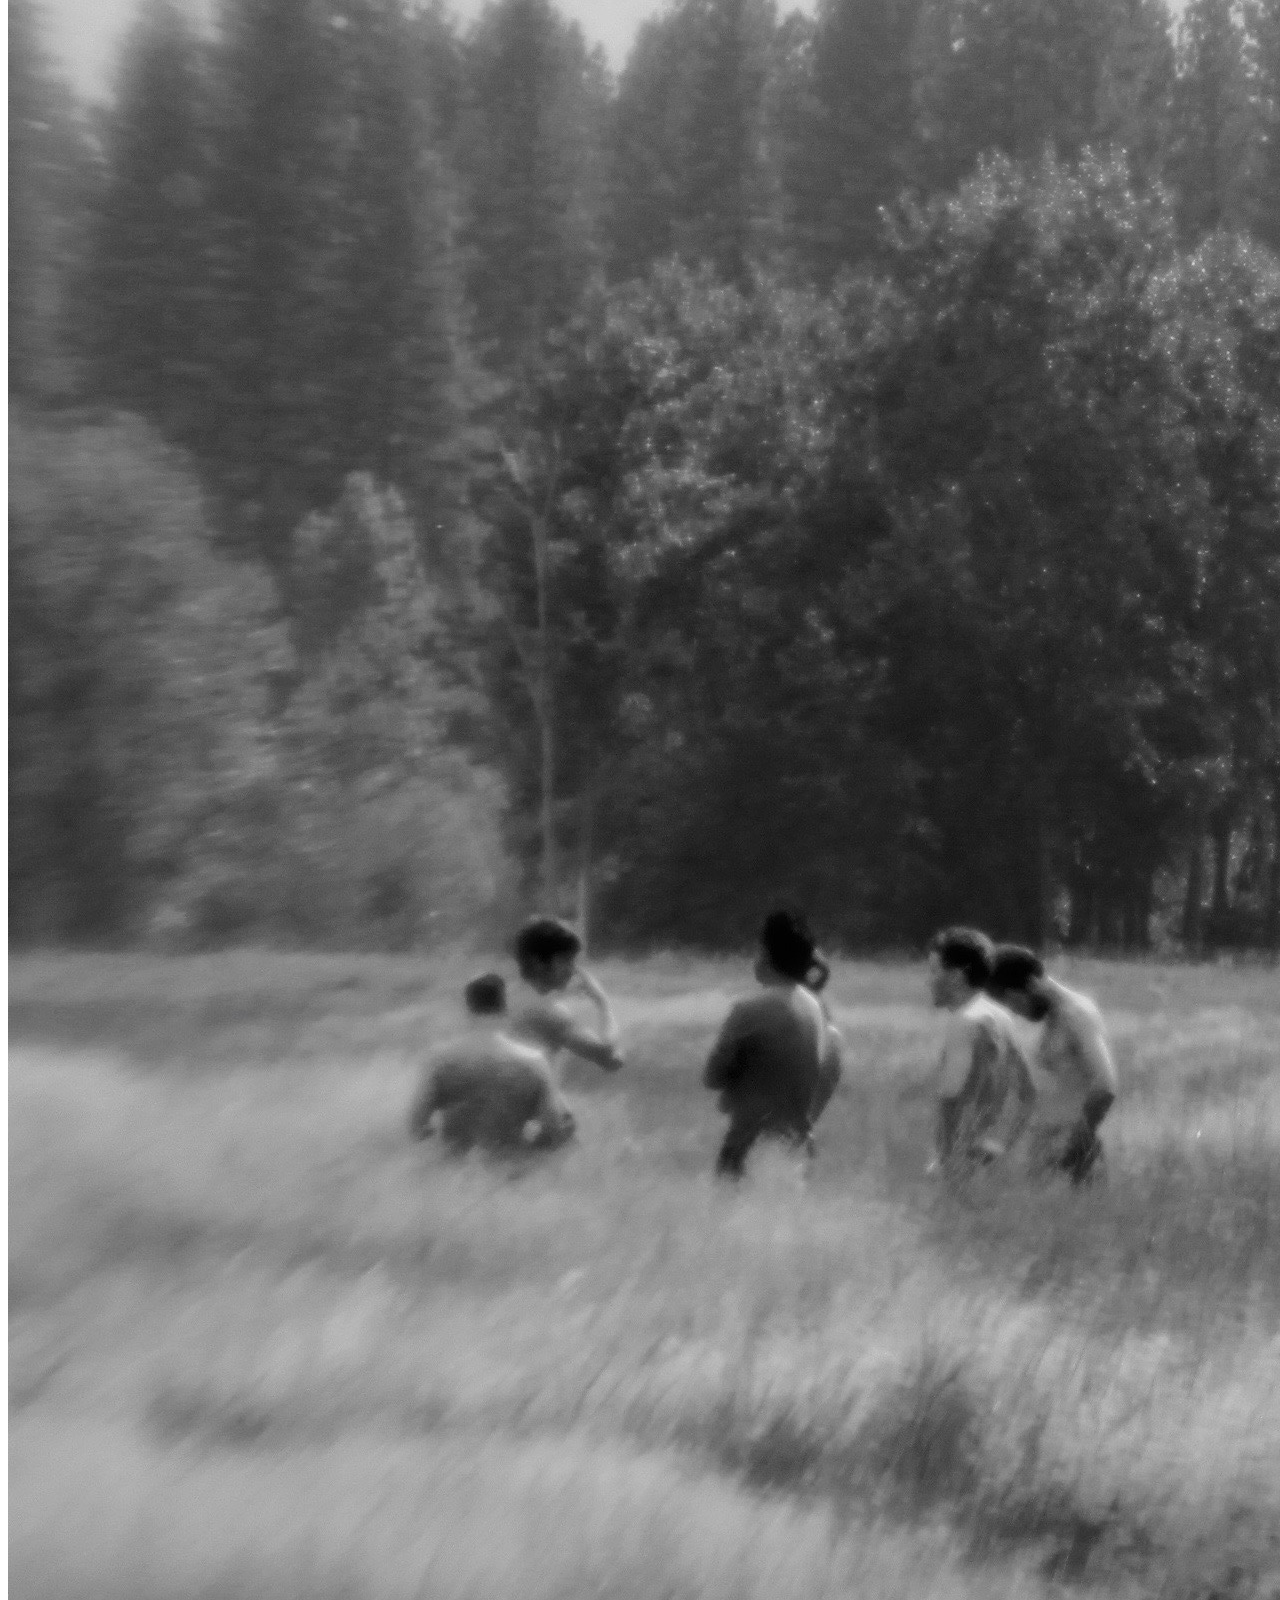
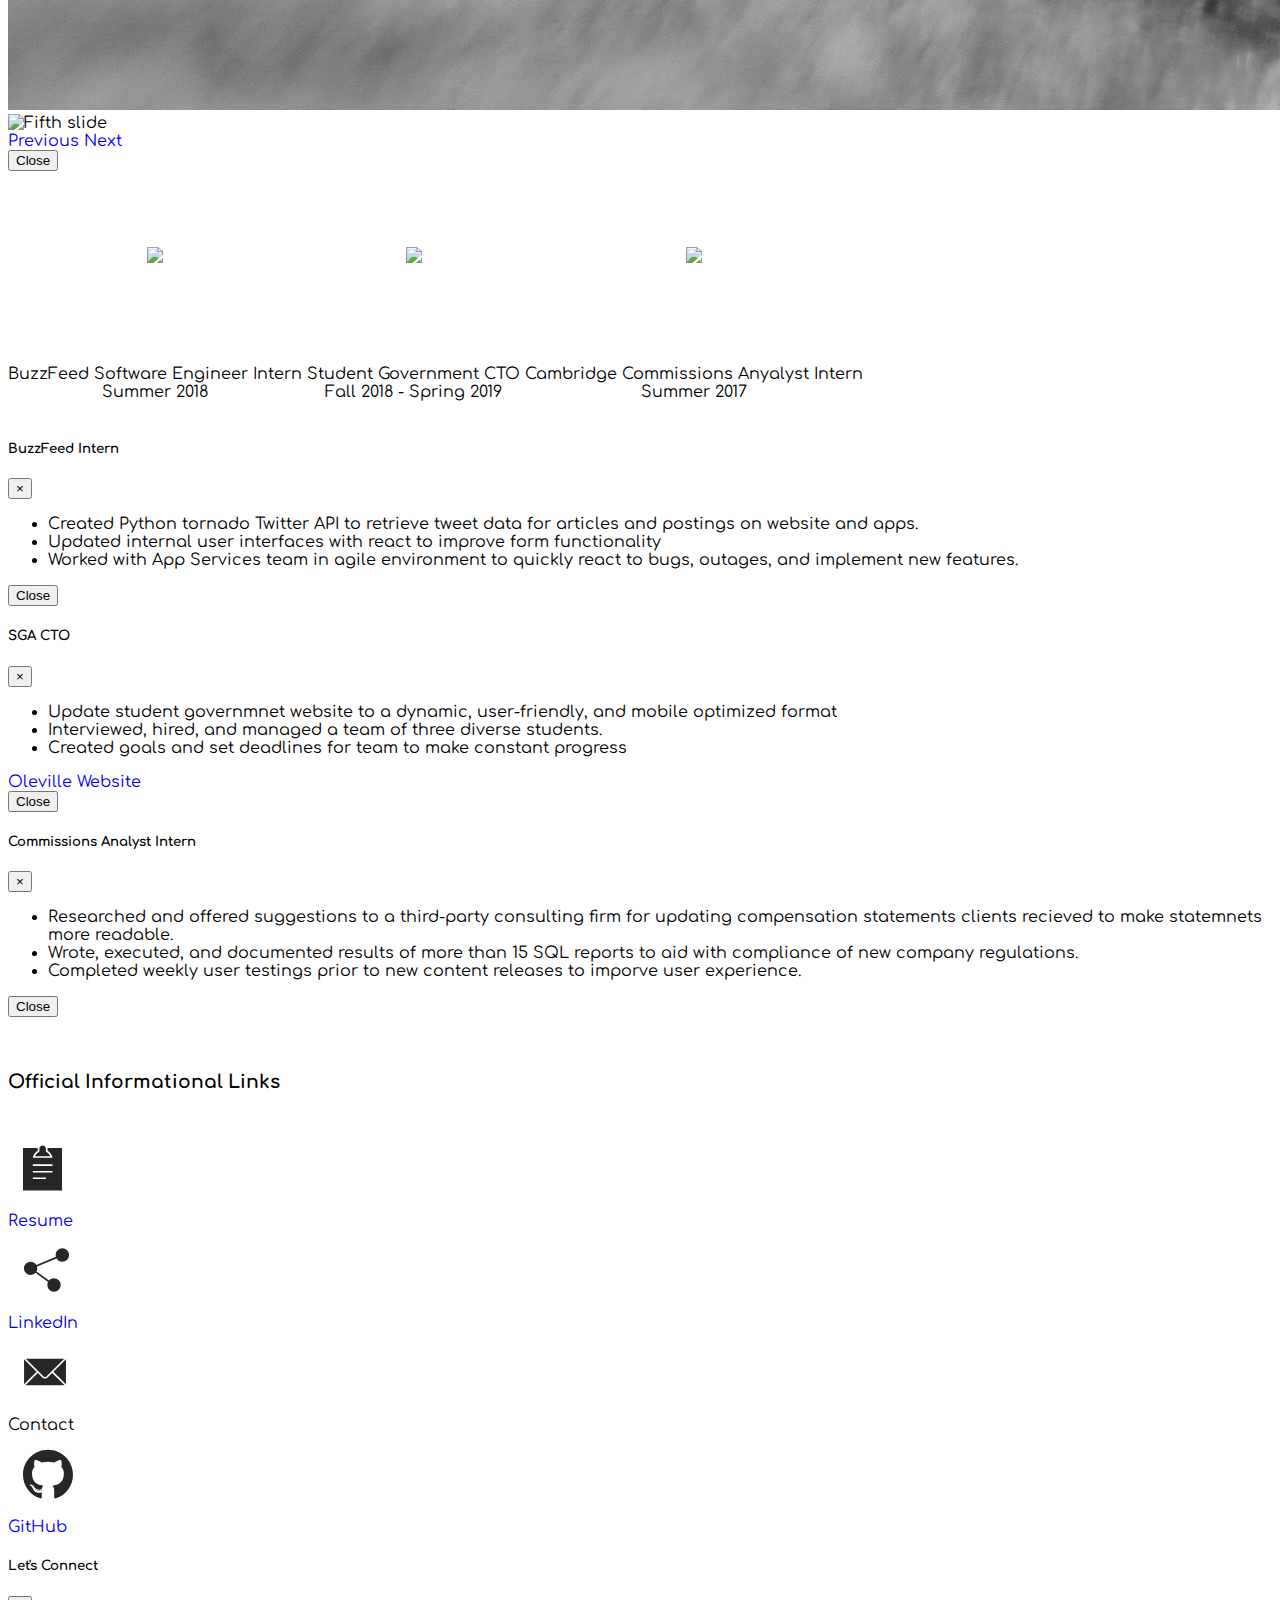
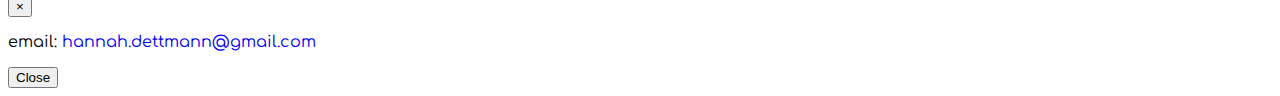
==== commit 936efdcc: "updated img file" ====
--- a/index.html
+++ b/index.html
@@ -46,7 +46,7 @@
 <header id = "masthead">
   <div class = "container">
     <div class = "row">
-      <div class = "col-12">
+      <div class = "col-12 welcome">
         <h1 class = "display-4 text-center pt-4"><span class = "display-3">Hannah</span> 
                                           <br /><span class="display-3">Dettmann</span>
                                           <br /><span class="display-3">&#x2193;</span></h1>
@@ -56,6 +56,49 @@
     </div>
   </div>
 </header>
+
+ <!--section three-->
+  <section id = "section_three">
+      <h3 class = "text-center pt-5 pb-3 black-text" id = "about">About</h3>
+      <br>
+        <div class="container">
+          <div class="row">
+            <div class="col-sm"  id="langs" style="padding-left: 25px;">
+              <h5>Languages</h5>
+                <ul>
+                  <li>Python</li>
+                  <li>C++</li>
+                  <li>SQL</li>
+                  <li>Java</li>
+                  <li>HTML</li>
+                  <li>CSS</li>
+                  <li>JavaScript</li>
+                  <li>PHP</li>
+                </ul> 
+            </div>
+            <div class="col-sm"
+                  style="display: inline-grid";>
+               <img src="resources/img/Han.jpeg" class="rounded-circle" id="iconic">
+               <br>
+            </div>
+            <div class="col-sm description">
+              <p> As a creator who realized my passion for computer science through adapting code 
+              for a watercolor art blog, I found I learn best by doing. The most exciting aspect
+               of computer science is the ability to create. I love watching our world be transformed 
+               and can only begin to fathom what will have changed in 10 years and what 
+               my own contributions will have transformed.
+             </p>
+             <br>
+             <p>
+               I am a current Junior computer science major at St. Olaf College with an anticipated graduation of December 2019.   
+              </p>
+            </div>
+          </div>
+        </div>
+
+
+</section>
+        
 <!--Section two-->
     <section id ="section_two">
       <div class = "container">
@@ -196,69 +239,133 @@
         </div>
       </div>  
       </br>
+      <h3 class = "text-center pt-5 pb-3 white-text" id = "library">Professional Experience</h3>
+        <!--BuzzFeed -->
+               <div class = "row"> 
+              <div class="col" id="proj">
+                  <a id="proj" 
+                  target="_blank"><img 
+                  class = "projCt" 
+                  data-target="#bfModal"
+                  data-toggle="modal" 
+                  src = "resources/img/bf.png"/><br />
+                  <span class = "text-secondary center">BuzzFeed Software Engineer Intern</span></a>
+                  <span class = "text-secondary center">Summer 2018</span></a>
+                </br>
+              </div>
+
+        <!-- CTO -->
+        <div class="col" id="proj">
+                  <a id="proj" 
+                  target="_blank"><img 
+                  class = "projCt" 
+                  data-target="#CTOModal"
+                  data-toggle="modal"
+                  src = "resources/img/Oleville-Logo.png"/><br />
+                  <span class = "text-secondary center">Student Government CTO</span></a>
+                  <span class = "text-secondary center">Fall 2018 - Spring 2019</span></a> 
+                </br>
+              </div>
+
+          <!-- Cambridge -->
+        <div class="col" id="proj">
+                  <a id="proj" 
+                  target="_blank"><img 
+                  class = "projCt rounded-circle" 
+                  data-target="#camModal"
+                  data-toggle="modal"
+                  src = "resources/img/cam.png"/><br />
+                  <span class = "text-secondary center">Cambridge Commissions Anyalyst Intern</span></a>
+                  <span class = "text-secondary center">Summer 2017</span></a> 
+                </br>
+              </div>
+      
+
+      <!-- MODALS --> 
+
+      <!-- BF Modal -->
+<div class="modal fade" id="bfModal" tabindex="-1" role="dialog" aria-labelledby="exampleModalLabel" aria-hidden="true">
+  <div class="modal-dialog" role="document">
+    <div class="modal-content">
+      <div class="modal-header">
+        <h5 class="modal-title" id="exampleModalLabel">BuzzFeed Intern</h5>
+        <button type="button" class="close" data-dismiss="modal" aria-label="Close">
+          <span aria-hidden="true">&times;</span>
+        </button>
+      </div>
+      <div class="modal-body">
+        <ul>
+          <li>Created Python tornado Twitter API to retrieve tweet data for articles and postings on website and apps.</li>
+          <li>Updated internal user interfaces with react to improve form functionality</li>
+          <li>Worked with App Services team in agile environment to quickly react to bugs, outages, and implement new features. </li>
+        </ul> 
+      </div>
+      <div class="modal-footer">
+        <button type="button" class="btn btn-secondary" data-dismiss="modal">Close</button>
+      </div>
+    </div>
+  </div>
+</div>
+
+<!-- CTO Modal -->
+<div class="modal fade" id="CTOModal" tabindex="-1" role="dialog" aria-labelledby="exampleModalLabel" aria-hidden="true">
+  <div class="modal-dialog" role="document">
+    <div class="modal-content">
+      <div class="modal-header">
+        <h5 class="modal-title" id="exampleModalLabel">SGA CTO</h5>
+        <button type="button" class="close" data-dismiss="modal" aria-label="Close">
+          <span aria-hidden="true">&times;</span>
+        </button>
+      </div>
+      <div class="modal-body">
+        <ul>
+          <li>Update student governmnet website to a dynamic, user-friendly, and mobile optimized format</li>
+          <li>Interviewed, hired, and managed a team of three diverse students. </li>
+          <li>Created goals and set deadlines for team to make constant progress</li>
+        </ul> 
+        <a href="http://oleville.com">Oleville Website</a>
+      </div>
+      <div class="modal-footer">
+        <button type="button" class="btn btn-secondary" data-dismiss="modal">Close</button>
+      </div>
+    </div>
+  </div>
+</div>
+
+<!-- Cambridge Modal -->
+<div class="modal fade" id="camModal" tabindex="-1" role="dialog" aria-labelledby="exampleModalLabel" aria-hidden="true">
+  <div class="modal-dialog" role="document">
+    <div class="modal-content">
+      <div class="modal-header">
+        <h5 class="modal-title" id="exampleModalLabel">Commissions Analyst Intern</h5>
+        <button type="button" class="close" data-dismiss="modal" aria-label="Close">
+          <span aria-hidden="true">&times;</span>
+        </button>
+      </div>
+      <div class="modal-body">
+        <ul>
+          <li>Researched and offered suggestions to a third-party consulting firm for updating compensation statements clients recieved to make statemnets more readable.</li>
+          <li>Wrote, executed, and documented results of more than 15 SQL reports to aid with compliance of new company regulations. </li>
+          <li>Completed weekly user testings prior to new content releases to imporve user experience.</li>
+        </ul>
+      </div>
+      <div class="modal-footer">
+        <button type="button" class="btn btn-secondary" data-dismiss="modal">Close</button>
+      </div>
+    </div>
+  </div>
+</div>
+</br>
+</br>
     </section>
-    <!--section three-->
-    <section id = "section_three">
-      <h3 class = "text-center pt-5 pb-3 black-text" id = "about">About</h3>
-      <br>
-        <div class="container">
-          <div class="row">
-            <div class="col-sm"  id="langs" style="padding-left: 25px;">
-              <h5>Languages</h5>
-                <ul>
-                  <li>C++</li>
-                  <li>SQL</li>
-                  <li>HTML</li>
-                  <li>CSS</li>
-                  <li>Python</li>
-                  <li>JavaScript</li>
-                  <li>PHP</li>
-                  <li>Java</li>
-                </ul> 
-            </div>
-            <div class="col-sm"
-                  style="display: inline-grid";>
-               <img src="resources/img/hanprof.jpg" class="rounded-circle" id="iconic">
-               <br>
-            </div>
-            <div class="col-sm description">
-              <p> As a creator who realized my passion for computer science through adapting code 
-              for a watercolor art blog, I found I learn best by doing. The most exciting aspect
-               of computer science is the ability to create. I love watching our world be transformed 
-               and can only begin to fathom what we will look like in 10 years and what 
-               my own contributions will have transformed.   
-              </p>
-            </div>
-          </div>
-
-    <!--    <h3 class="text-center"> Professional Experience</h3>
-      <div class="row">
-
-        <div class="col-sm">
-          <img src="resources/img/icons/cir2.png" 
-          style="height: 75px; width: auto;">
-        </br>
-          <p> Commissions Analyst Intern Summer '17</p>
-          <ul>
-            <li> Wrote more than 15 SQL reports to be used routinely for data analysis</li>
-            <li> Completed weekly user testings prior to new content releases to improve user experience and catch bugs</li>
-            <li>Researched and offered suggestions to a third-part consulting firm for updating company compensation statements</li>
-          </ul>
-        </div>
-        <div class="col-sm">
-          <img src="resources/img/icons/bf.png" 
-          style="height: 75px; width: auto;">
-        </br>
-          <p> Commissions Analyst Intern Summer '18</p>
-        </div>        
-   -->
    
+   <section id="section_four">
       <div class="container py-4 text-center">
         <h3 class = "text-center pt-5 pb-3 black-text" id = "officalLinks">Official Informational Links</h3>
       </br>
         <div class="row">
           <div class="col">
-              <a href = "https://drive.google.com/file/d/1D2cmZdvP0mg0H5uPskBV_aPhM0UXG1rz/view?usp=sharing" target="_blank">
+              <a href = "https://drive.google.com/file/d/1UiktzKA9wcJo2DSOEVu7qD7XZlc8Ewoh/view?usp=sharing" target="_blank">
               <img src="resources/img/icons/note2.svg" id="iconPic" data-toggle="modal">
               <br />
               <span class = "text-secondary">&#10; Resume</span></a>
@@ -275,7 +382,7 @@
             <span class = "text-secondary" >&#10; Contact</span>
           </div>
           <div class="col-sm">
-           <a href = "https://github.com/dettma1" target="_blank">
+           <a href = "https://github.com/hannahdettmann" target="_blank">
             <img src="resources/img/icons/github.svg" id="iconPic" data-toggle="modal">
             <br />
             <span class = "text-secondary">&#10; GitHub</span></a> 
